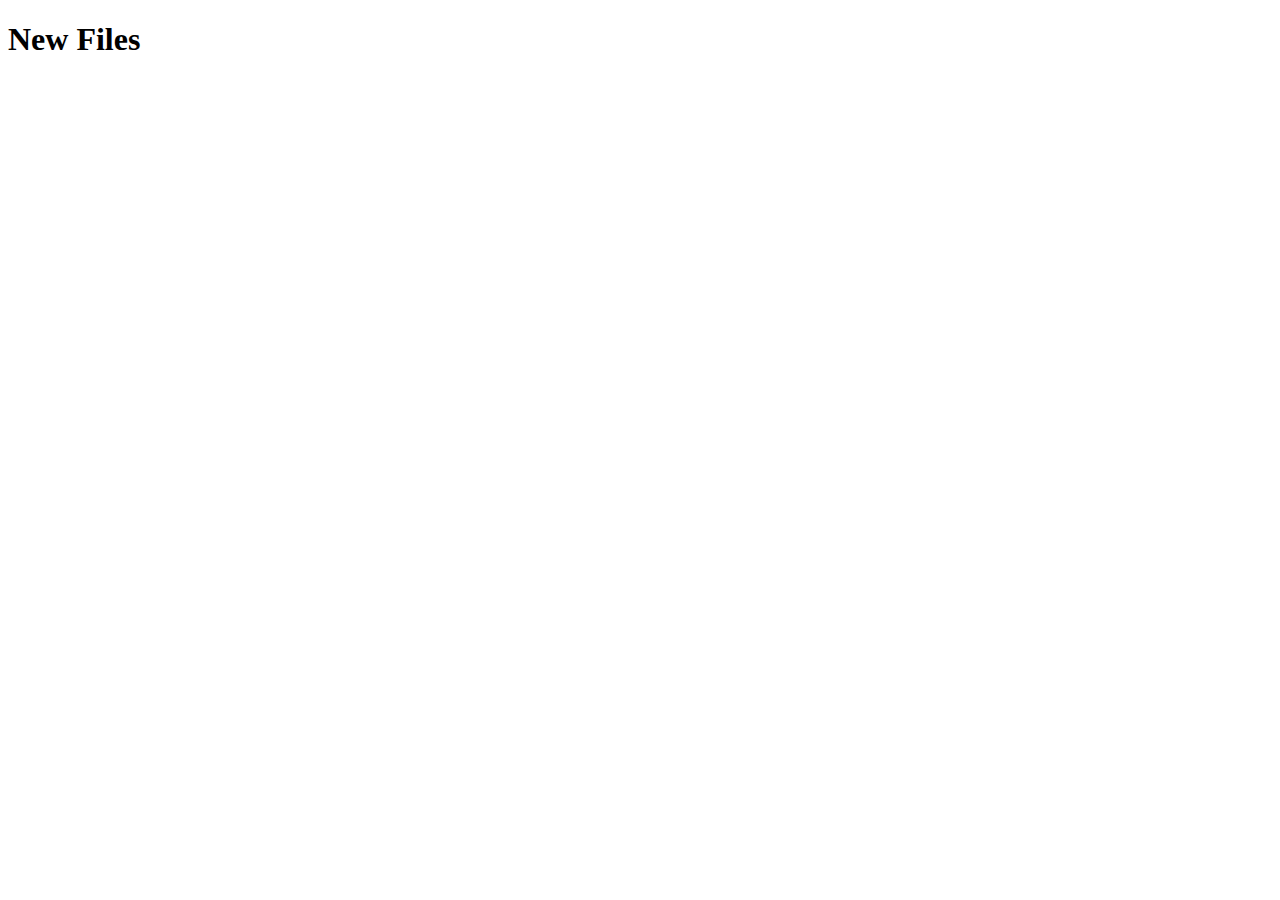
==== module3-solution/index.html @ 816d62b2 "message" ====
<!DOCTYPE html>
<html lang="en">
<head>
    <meta charset="UTF-8">
    <meta http-equiv="X-UA-Compatible" content="IE=edge">
    <meta name="viewport" content="width=device-width, initial-scale=1.0">
    <title>New file</title>
</head>
<body>
    <h1>New Files</h1>
</body>
</html>
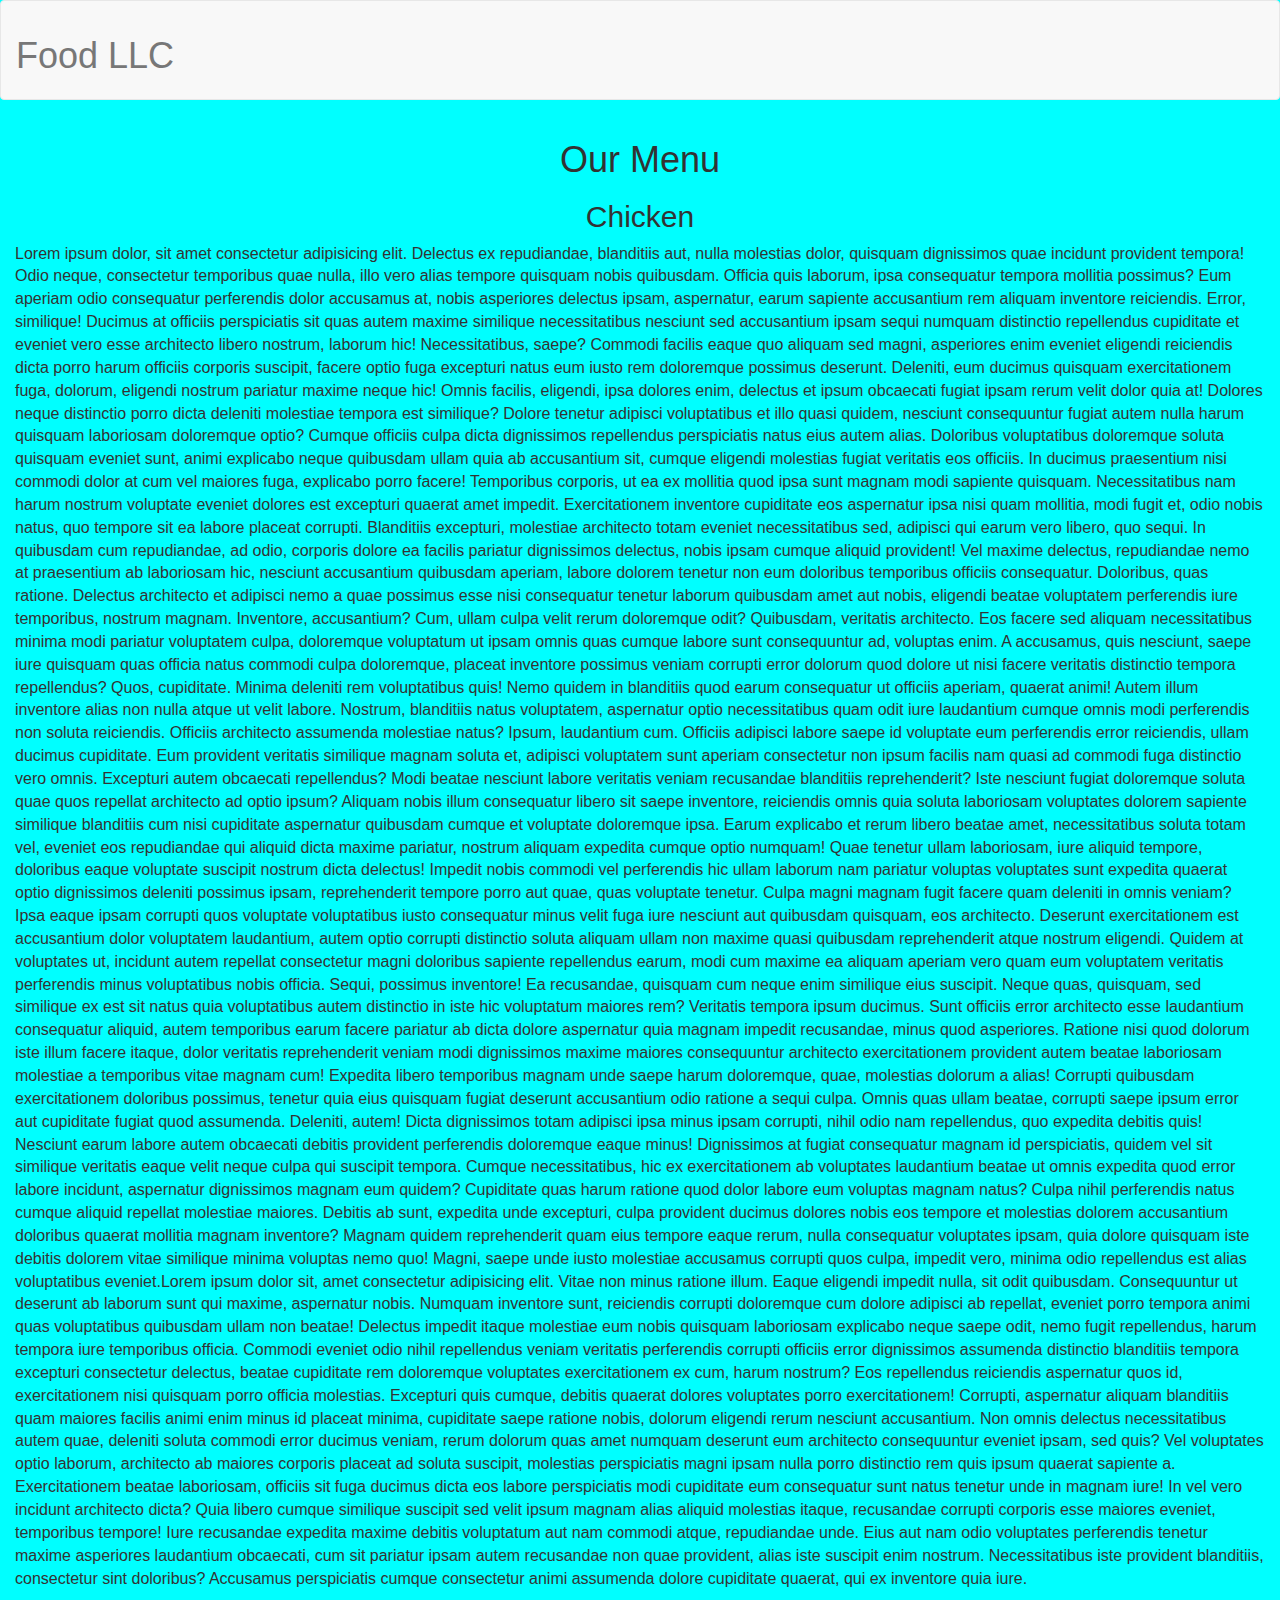
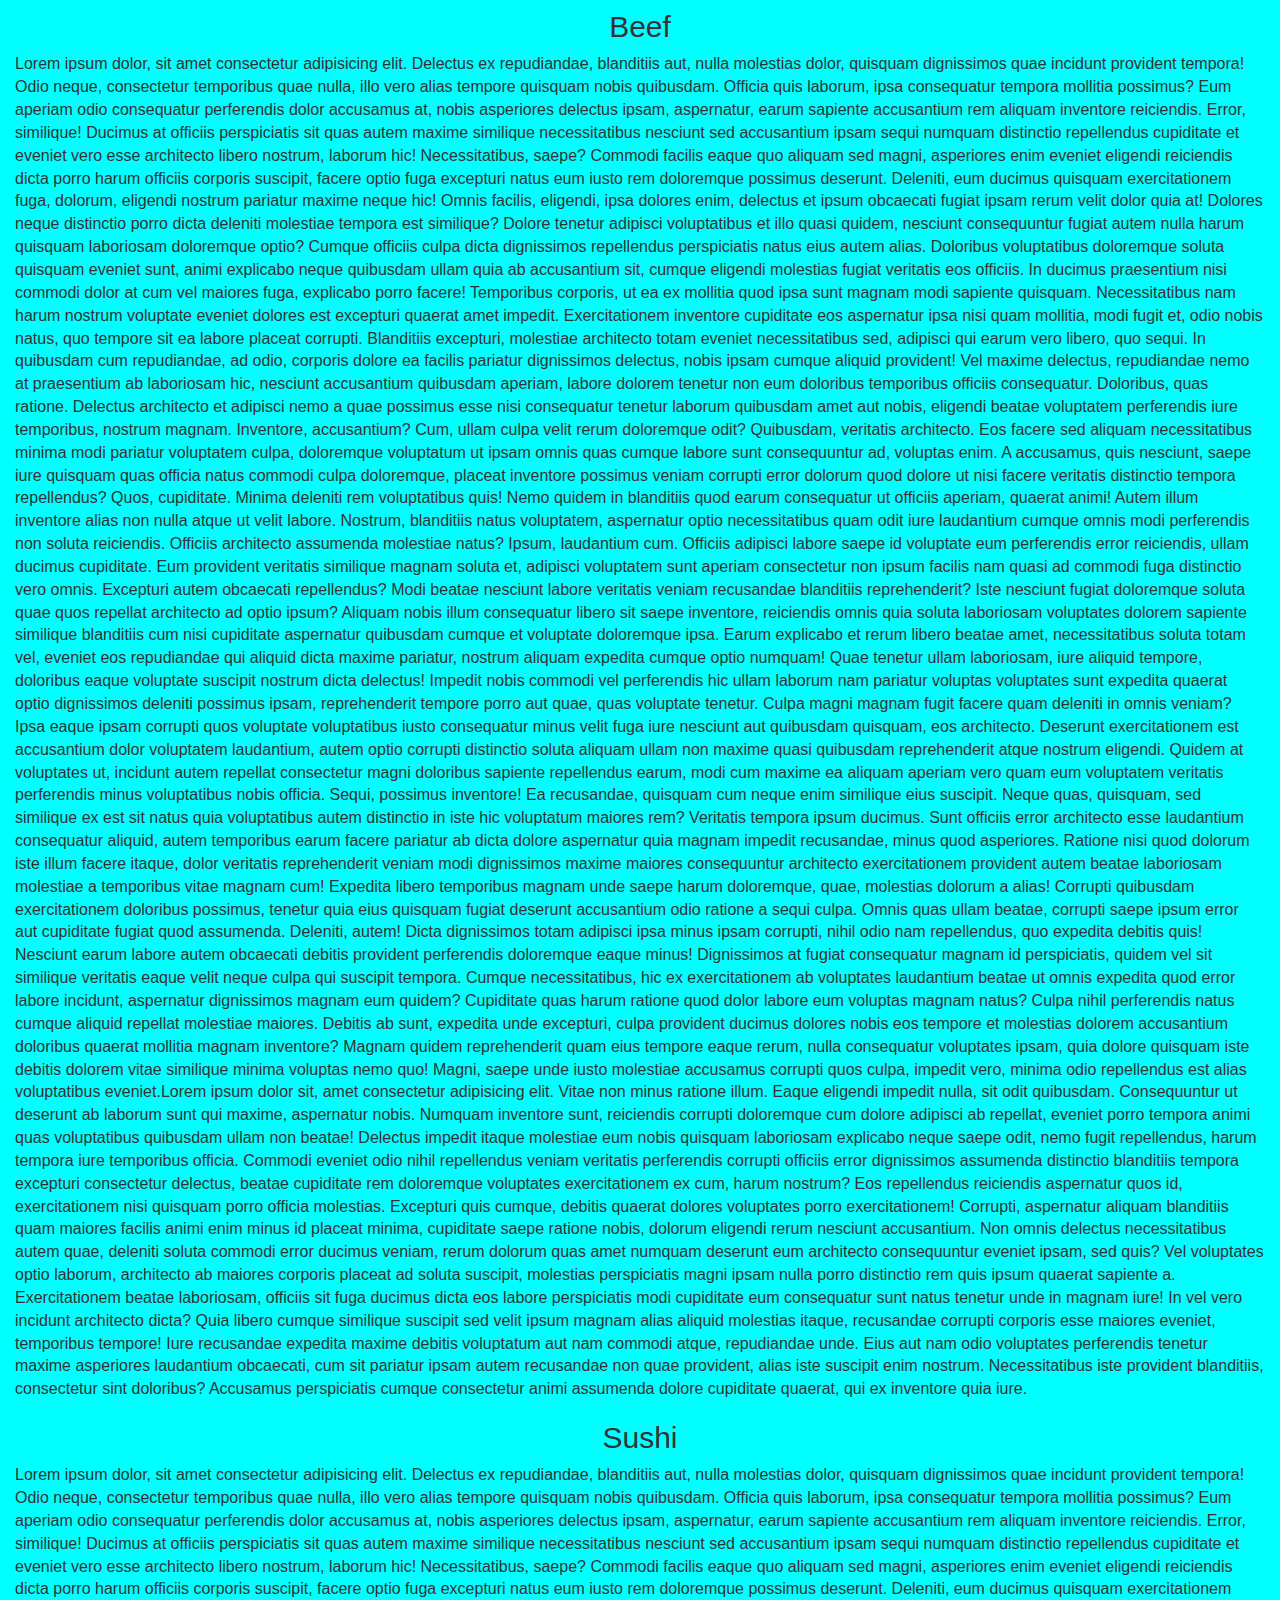
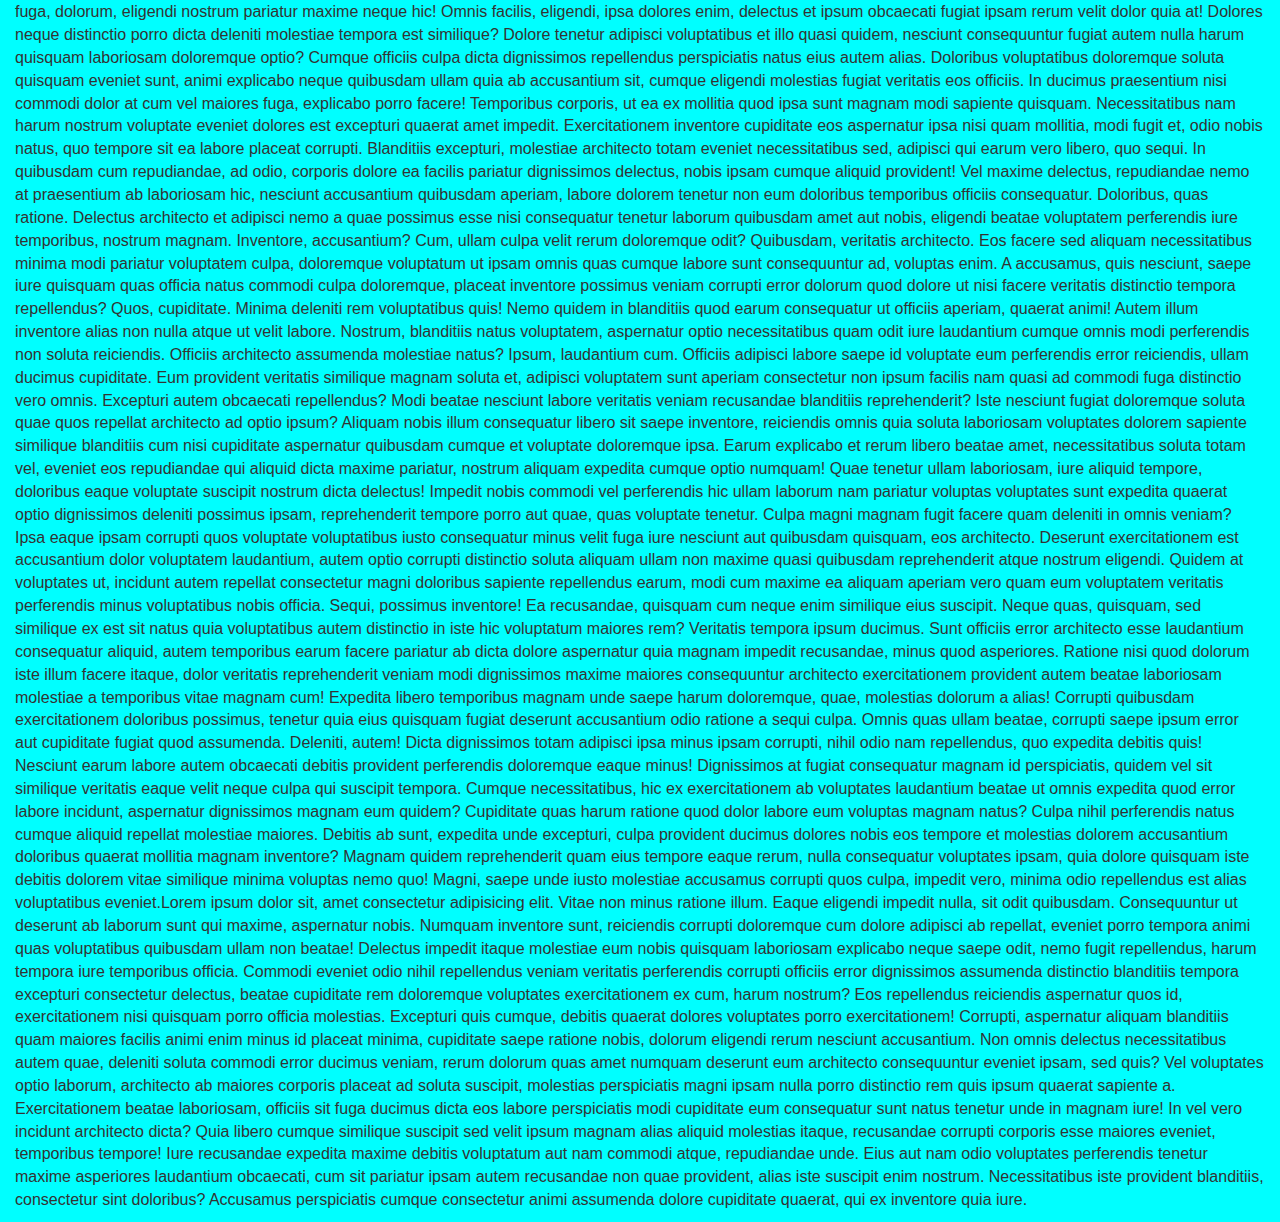
==== commit eb431288: "new code" ====
--- a/module3-solution/index.html
+++ b/module3-solution/index.html
@@ -1,12 +1,393 @@
 <!DOCTYPE html>
 <html lang="en">
+
 <head>
     <meta charset="UTF-8">
     <meta http-equiv="X-UA-Compatible" content="IE=edge">
     <meta name="viewport" content="width=device-width, initial-scale=1.0">
-    <title>New file</title>
+    <title>Assignment for Moudule 3</title>
+    <link rel="stylesheet" href="css/bootstrap.min.css">
+    <link rel="stylesheet" href="css/style.css">
+
 </head>
+
 <body>
-    <h1>New Files</h1>
+
+    <header>
+        <nav id="header-nav" class="navbar navbar-default">
+            <div class="container-fluid">
+                <a class="navbar-brand" href="index.html"> <h1>  Food LLC   </h1> 
+
+                </a>
+
+
+                <button type="button" class="navbar-toggle collapsed text-justify " data-toggle="collapse"
+                    data-target="#collapsable-nav" aria-expanded="false">
+                    <span class="sr-only">Toggle navigation</span>
+                    <span class="icon-bar"></span>
+                    <span class="icon-bar"></span>
+                    <span class="icon-bar"></span>
+                </button>
+            </div>
+
+        </nav>
+
+
+    </header>
+    <main>
+
+        <div class="container-fluid">
+            <h1 class="text-center">Our Menu</h1>
+            <section id="chicken">
+                <h2 class="text-center">
+                    Chicken
+                </h2>
+                <p>
+                    Lorem ipsum dolor, sit amet consectetur adipisicing elit. Delectus ex repudiandae, blanditiis aut,
+                    nulla molestias dolor, quisquam dignissimos quae incidunt provident tempora! Odio neque, consectetur
+                    temporibus quae nulla, illo vero alias tempore quisquam nobis quibusdam. Officia quis laborum, ipsa
+                    consequatur tempora mollitia possimus? Eum aperiam odio consequatur perferendis dolor accusamus at,
+                    nobis asperiores delectus ipsam, aspernatur, earum sapiente accusantium rem aliquam inventore
+                    reiciendis. Error, similique! Ducimus at officiis perspiciatis sit quas autem maxime similique
+                    necessitatibus nesciunt sed accusantium ipsam sequi numquam distinctio repellendus cupiditate et
+                    eveniet vero esse architecto libero nostrum, laborum hic! Necessitatibus, saepe? Commodi facilis
+                    eaque quo aliquam sed magni, asperiores enim eveniet eligendi reiciendis dicta porro harum officiis
+                    corporis suscipit, facere optio fuga excepturi natus eum iusto rem doloremque possimus deserunt.
+                    Deleniti, eum ducimus quisquam exercitationem fuga, dolorum, eligendi nostrum pariatur maxime neque
+                    hic! Omnis facilis, eligendi, ipsa dolores enim, delectus et ipsum obcaecati fugiat ipsam rerum
+                    velit dolor quia at! Dolores neque distinctio porro dicta deleniti molestiae tempora est similique?
+                    Dolore tenetur adipisci voluptatibus et illo quasi quidem, nesciunt consequuntur fugiat autem nulla
+                    harum quisquam laboriosam doloremque optio? Cumque officiis culpa dicta dignissimos repellendus
+                    perspiciatis natus eius autem alias. Doloribus voluptatibus doloremque soluta quisquam eveniet sunt,
+                    animi explicabo neque quibusdam ullam quia ab accusantium sit, cumque eligendi molestias fugiat
+                    veritatis eos officiis. In ducimus praesentium nisi commodi dolor at cum vel maiores fuga, explicabo
+                    porro facere! Temporibus corporis, ut ea ex mollitia quod ipsa sunt magnam modi sapiente quisquam.
+                    Necessitatibus nam harum nostrum voluptate eveniet dolores est excepturi quaerat amet impedit.
+                    Exercitationem inventore cupiditate eos aspernatur ipsa nisi quam mollitia, modi fugit et, odio
+                    nobis natus, quo tempore sit ea labore placeat corrupti. Blanditiis excepturi, molestiae architecto
+                    totam eveniet necessitatibus sed, adipisci qui earum vero libero, quo sequi. In quibusdam cum
+                    repudiandae, ad odio, corporis dolore ea facilis pariatur dignissimos delectus, nobis ipsam cumque
+                    aliquid provident! Vel maxime delectus, repudiandae nemo at praesentium ab laboriosam hic, nesciunt
+                    accusantium quibusdam aperiam, labore dolorem tenetur non eum doloribus temporibus officiis
+                    consequatur. Doloribus, quas ratione. Delectus architecto et adipisci nemo a quae possimus esse nisi
+                    consequatur tenetur laborum quibusdam amet aut nobis, eligendi beatae voluptatem perferendis iure
+                    temporibus, nostrum magnam. Inventore, accusantium? Cum, ullam culpa velit rerum doloremque odit?
+                    Quibusdam, veritatis architecto. Eos facere sed aliquam necessitatibus minima modi pariatur
+                    voluptatem culpa, doloremque voluptatum ut ipsam omnis quas cumque labore sunt consequuntur ad,
+                    voluptas enim. A accusamus, quis nesciunt, saepe iure quisquam quas officia natus commodi culpa
+                    doloremque, placeat inventore possimus veniam corrupti error dolorum quod dolore ut nisi facere
+                    veritatis distinctio tempora repellendus? Quos, cupiditate. Minima deleniti rem voluptatibus quis!
+                    Nemo quidem in blanditiis quod earum consequatur ut officiis aperiam, quaerat animi! Autem illum
+                    inventore alias non nulla atque ut velit labore. Nostrum, blanditiis natus voluptatem, aspernatur
+                    optio necessitatibus quam odit iure laudantium cumque omnis modi perferendis non soluta reiciendis.
+                    Officiis architecto assumenda molestiae natus? Ipsum, laudantium cum. Officiis adipisci labore saepe
+                    id voluptate eum perferendis error reiciendis, ullam ducimus cupiditate. Eum provident veritatis
+                    similique magnam soluta et, adipisci voluptatem sunt aperiam consectetur non ipsum facilis nam quasi
+                    ad commodi fuga distinctio vero omnis. Excepturi autem obcaecati repellendus? Modi beatae nesciunt
+                    labore veritatis veniam recusandae blanditiis reprehenderit? Iste nesciunt fugiat doloremque soluta
+                    quae quos repellat architecto ad optio ipsum? Aliquam nobis illum consequatur libero sit saepe
+                    inventore, reiciendis omnis quia soluta laboriosam voluptates dolorem sapiente similique blanditiis
+                    cum nisi cupiditate aspernatur quibusdam cumque et voluptate doloremque ipsa. Earum explicabo et
+                    rerum libero beatae amet, necessitatibus soluta totam vel, eveniet eos repudiandae qui aliquid dicta
+                    maxime pariatur, nostrum aliquam expedita cumque optio numquam! Quae tenetur ullam laboriosam, iure
+                    aliquid tempore, doloribus eaque voluptate suscipit nostrum dicta delectus! Impedit nobis commodi
+                    vel perferendis hic ullam laborum nam pariatur voluptas voluptates sunt expedita quaerat optio
+                    dignissimos deleniti possimus ipsam, reprehenderit tempore porro aut quae, quas voluptate tenetur.
+                    Culpa magni magnam fugit facere quam deleniti in omnis veniam? Ipsa eaque ipsam corrupti quos
+                    voluptate voluptatibus iusto consequatur minus velit fuga iure nesciunt aut quibusdam quisquam, eos
+                    architecto. Deserunt exercitationem est accusantium dolor voluptatem laudantium, autem optio
+                    corrupti distinctio soluta aliquam ullam non maxime quasi quibusdam reprehenderit atque nostrum
+                    eligendi. Quidem at voluptates ut, incidunt autem repellat consectetur magni doloribus sapiente
+                    repellendus earum, modi cum maxime ea aliquam aperiam vero quam eum voluptatem veritatis perferendis
+                    minus voluptatibus nobis officia. Sequi, possimus inventore! Ea recusandae, quisquam cum neque enim
+                    similique eius suscipit. Neque quas, quisquam, sed similique ex est sit natus quia voluptatibus
+                    autem distinctio in iste hic voluptatum maiores rem? Veritatis tempora ipsum ducimus. Sunt officiis
+                    error architecto esse laudantium consequatur aliquid, autem temporibus earum facere pariatur ab
+                    dicta dolore aspernatur quia magnam impedit recusandae, minus quod asperiores. Ratione nisi quod
+                    dolorum iste illum facere itaque, dolor veritatis reprehenderit veniam modi dignissimos maxime
+                    maiores consequuntur architecto exercitationem provident autem beatae laboriosam molestiae a
+                    temporibus vitae magnam cum! Expedita libero temporibus magnam unde saepe harum doloremque, quae,
+                    molestias dolorum a alias! Corrupti quibusdam exercitationem doloribus possimus, tenetur quia eius
+                    quisquam fugiat deserunt accusantium odio ratione a sequi culpa. Omnis quas ullam beatae, corrupti
+                    saepe ipsum error aut cupiditate fugiat quod assumenda. Deleniti, autem! Dicta dignissimos totam
+                    adipisci ipsa minus ipsam corrupti, nihil odio nam repellendus, quo expedita debitis quis! Nesciunt
+                    earum labore autem obcaecati debitis provident perferendis doloremque eaque minus! Dignissimos at
+                    fugiat consequatur magnam id perspiciatis, quidem vel sit similique veritatis eaque velit neque
+                    culpa qui suscipit tempora. Cumque necessitatibus, hic ex exercitationem ab voluptates laudantium
+                    beatae ut omnis expedita quod error labore incidunt, aspernatur dignissimos magnam eum quidem?
+                    Cupiditate quas harum ratione quod dolor labore eum voluptas magnam natus? Culpa nihil perferendis
+                    natus cumque aliquid repellat molestiae maiores. Debitis ab sunt, expedita unde excepturi, culpa
+                    provident ducimus dolores nobis eos tempore et molestias dolorem accusantium doloribus quaerat
+                    mollitia magnam inventore? Magnam quidem reprehenderit quam eius tempore eaque rerum, nulla
+                    consequatur voluptates ipsam, quia dolore quisquam iste debitis dolorem vitae similique minima
+                    voluptas nemo quo! Magni, saepe unde iusto molestiae accusamus corrupti quos culpa, impedit vero,
+                    minima odio repellendus est alias voluptatibus eveniet.Lorem ipsum dolor sit, amet consectetur
+                    adipisicing elit. Vitae non minus ratione illum. Eaque
+                    eligendi impedit nulla, sit odit quibusdam. Consequuntur ut deserunt ab laborum sunt qui maxime,
+                    aspernatur nobis. Numquam inventore sunt, reiciendis corrupti doloremque cum dolore adipisci ab
+                    repellat, eveniet porro tempora animi quas voluptatibus quibusdam ullam non beatae! Delectus impedit
+                    itaque molestiae eum nobis quisquam laboriosam explicabo neque saepe odit, nemo fugit repellendus,
+                    harum tempora iure temporibus officia. Commodi eveniet odio nihil repellendus veniam veritatis
+                    perferendis corrupti officiis error dignissimos assumenda distinctio blanditiis tempora excepturi
+                    consectetur delectus, beatae cupiditate rem doloremque voluptates exercitationem ex cum, harum
+                    nostrum? Eos repellendus reiciendis aspernatur quos id, exercitationem nisi quisquam porro officia
+                    molestias. Excepturi quis cumque, debitis quaerat dolores voluptates porro exercitationem! Corrupti,
+                    aspernatur aliquam blanditiis quam maiores facilis animi enim minus id placeat minima, cupiditate
+                    saepe ratione nobis, dolorum eligendi rerum nesciunt accusantium. Non omnis delectus necessitatibus
+                    autem quae, deleniti soluta commodi error ducimus veniam, rerum dolorum quas amet numquam deserunt
+                    eum architecto consequuntur eveniet ipsam, sed quis? Vel voluptates optio laborum, architecto ab
+                    maiores corporis placeat ad soluta suscipit, molestias perspiciatis magni ipsam nulla porro
+                    distinctio rem quis ipsum quaerat sapiente a. Exercitationem beatae laboriosam, officiis sit fuga
+                    ducimus dicta eos labore perspiciatis modi cupiditate eum consequatur sunt natus tenetur unde in
+                    magnam iure! In vel vero incidunt architecto dicta? Quia libero cumque similique suscipit sed velit
+                    ipsum magnam alias aliquid molestias itaque, recusandae corrupti corporis esse maiores eveniet,
+                    temporibus tempore! Iure recusandae expedita maxime debitis voluptatum aut nam commodi atque,
+                    repudiandae unde. Eius aut nam odio voluptates perferendis tenetur maxime asperiores laudantium
+                    obcaecati, cum sit pariatur ipsam autem recusandae non quae provident, alias iste suscipit enim
+                    nostrum. Necessitatibus iste provident blanditiis, consectetur sint doloribus? Accusamus
+                    perspiciatis cumque consectetur animi assumenda dolore cupiditate quaerat, qui ex inventore quia
+                    iure.
+                </p>
+
+            </section>
+            <section id="beef">
+                <h2 class="text-center">
+                    Beef
+                </h2>
+                <p>
+                    Lorem ipsum dolor, sit amet consectetur adipisicing elit. Delectus ex repudiandae, blanditiis aut,
+                    nulla molestias dolor, quisquam dignissimos quae incidunt provident tempora! Odio neque, consectetur
+                    temporibus quae nulla, illo vero alias tempore quisquam nobis quibusdam. Officia quis laborum, ipsa
+                    consequatur tempora mollitia possimus? Eum aperiam odio consequatur perferendis dolor accusamus at,
+                    nobis asperiores delectus ipsam, aspernatur, earum sapiente accusantium rem aliquam inventore
+                    reiciendis. Error, similique! Ducimus at officiis perspiciatis sit quas autem maxime similique
+                    necessitatibus nesciunt sed accusantium ipsam sequi numquam distinctio repellendus cupiditate et
+                    eveniet vero esse architecto libero nostrum, laborum hic! Necessitatibus, saepe? Commodi facilis
+                    eaque quo aliquam sed magni, asperiores enim eveniet eligendi reiciendis dicta porro harum officiis
+                    corporis suscipit, facere optio fuga excepturi natus eum iusto rem doloremque possimus deserunt.
+                    Deleniti, eum ducimus quisquam exercitationem fuga, dolorum, eligendi nostrum pariatur maxime neque
+                    hic! Omnis facilis, eligendi, ipsa dolores enim, delectus et ipsum obcaecati fugiat ipsam rerum
+                    velit dolor quia at! Dolores neque distinctio porro dicta deleniti molestiae tempora est similique?
+                    Dolore tenetur adipisci voluptatibus et illo quasi quidem, nesciunt consequuntur fugiat autem nulla
+                    harum quisquam laboriosam doloremque optio? Cumque officiis culpa dicta dignissimos repellendus
+                    perspiciatis natus eius autem alias. Doloribus voluptatibus doloremque soluta quisquam eveniet sunt,
+                    animi explicabo neque quibusdam ullam quia ab accusantium sit, cumque eligendi molestias fugiat
+                    veritatis eos officiis. In ducimus praesentium nisi commodi dolor at cum vel maiores fuga, explicabo
+                    porro facere! Temporibus corporis, ut ea ex mollitia quod ipsa sunt magnam modi sapiente quisquam.
+                    Necessitatibus nam harum nostrum voluptate eveniet dolores est excepturi quaerat amet impedit.
+                    Exercitationem inventore cupiditate eos aspernatur ipsa nisi quam mollitia, modi fugit et, odio
+                    nobis natus, quo tempore sit ea labore placeat corrupti. Blanditiis excepturi, molestiae architecto
+                    totam eveniet necessitatibus sed, adipisci qui earum vero libero, quo sequi. In quibusdam cum
+                    repudiandae, ad odio, corporis dolore ea facilis pariatur dignissimos delectus, nobis ipsam cumque
+                    aliquid provident! Vel maxime delectus, repudiandae nemo at praesentium ab laboriosam hic, nesciunt
+                    accusantium quibusdam aperiam, labore dolorem tenetur non eum doloribus temporibus officiis
+                    consequatur. Doloribus, quas ratione. Delectus architecto et adipisci nemo a quae possimus esse nisi
+                    consequatur tenetur laborum quibusdam amet aut nobis, eligendi beatae voluptatem perferendis iure
+                    temporibus, nostrum magnam. Inventore, accusantium? Cum, ullam culpa velit rerum doloremque odit?
+                    Quibusdam, veritatis architecto. Eos facere sed aliquam necessitatibus minima modi pariatur
+                    voluptatem culpa, doloremque voluptatum ut ipsam omnis quas cumque labore sunt consequuntur ad,
+                    voluptas enim. A accusamus, quis nesciunt, saepe iure quisquam quas officia natus commodi culpa
+                    doloremque, placeat inventore possimus veniam corrupti error dolorum quod dolore ut nisi facere
+                    veritatis distinctio tempora repellendus? Quos, cupiditate. Minima deleniti rem voluptatibus quis!
+                    Nemo quidem in blanditiis quod earum consequatur ut officiis aperiam, quaerat animi! Autem illum
+                    inventore alias non nulla atque ut velit labore. Nostrum, blanditiis natus voluptatem, aspernatur
+                    optio necessitatibus quam odit iure laudantium cumque omnis modi perferendis non soluta reiciendis.
+                    Officiis architecto assumenda molestiae natus? Ipsum, laudantium cum. Officiis adipisci labore saepe
+                    id voluptate eum perferendis error reiciendis, ullam ducimus cupiditate. Eum provident veritatis
+                    similique magnam soluta et, adipisci voluptatem sunt aperiam consectetur non ipsum facilis nam quasi
+                    ad commodi fuga distinctio vero omnis. Excepturi autem obcaecati repellendus? Modi beatae nesciunt
+                    labore veritatis veniam recusandae blanditiis reprehenderit? Iste nesciunt fugiat doloremque soluta
+                    quae quos repellat architecto ad optio ipsum? Aliquam nobis illum consequatur libero sit saepe
+                    inventore, reiciendis omnis quia soluta laboriosam voluptates dolorem sapiente similique blanditiis
+                    cum nisi cupiditate aspernatur quibusdam cumque et voluptate doloremque ipsa. Earum explicabo et
+                    rerum libero beatae amet, necessitatibus soluta totam vel, eveniet eos repudiandae qui aliquid dicta
+                    maxime pariatur, nostrum aliquam expedita cumque optio numquam! Quae tenetur ullam laboriosam, iure
+                    aliquid tempore, doloribus eaque voluptate suscipit nostrum dicta delectus! Impedit nobis commodi
+                    vel perferendis hic ullam laborum nam pariatur voluptas voluptates sunt expedita quaerat optio
+                    dignissimos deleniti possimus ipsam, reprehenderit tempore porro aut quae, quas voluptate tenetur.
+                    Culpa magni magnam fugit facere quam deleniti in omnis veniam? Ipsa eaque ipsam corrupti quos
+                    voluptate voluptatibus iusto consequatur minus velit fuga iure nesciunt aut quibusdam quisquam, eos
+                    architecto. Deserunt exercitationem est accusantium dolor voluptatem laudantium, autem optio
+                    corrupti distinctio soluta aliquam ullam non maxime quasi quibusdam reprehenderit atque nostrum
+                    eligendi. Quidem at voluptates ut, incidunt autem repellat consectetur magni doloribus sapiente
+                    repellendus earum, modi cum maxime ea aliquam aperiam vero quam eum voluptatem veritatis perferendis
+                    minus voluptatibus nobis officia. Sequi, possimus inventore! Ea recusandae, quisquam cum neque enim
+                    similique eius suscipit. Neque quas, quisquam, sed similique ex est sit natus quia voluptatibus
+                    autem distinctio in iste hic voluptatum maiores rem? Veritatis tempora ipsum ducimus. Sunt officiis
+                    error architecto esse laudantium consequatur aliquid, autem temporibus earum facere pariatur ab
+                    dicta dolore aspernatur quia magnam impedit recusandae, minus quod asperiores. Ratione nisi quod
+                    dolorum iste illum facere itaque, dolor veritatis reprehenderit veniam modi dignissimos maxime
+                    maiores consequuntur architecto exercitationem provident autem beatae laboriosam molestiae a
+                    temporibus vitae magnam cum! Expedita libero temporibus magnam unde saepe harum doloremque, quae,
+                    molestias dolorum a alias! Corrupti quibusdam exercitationem doloribus possimus, tenetur quia eius
+                    quisquam fugiat deserunt accusantium odio ratione a sequi culpa. Omnis quas ullam beatae, corrupti
+                    saepe ipsum error aut cupiditate fugiat quod assumenda. Deleniti, autem! Dicta dignissimos totam
+                    adipisci ipsa minus ipsam corrupti, nihil odio nam repellendus, quo expedita debitis quis! Nesciunt
+                    earum labore autem obcaecati debitis provident perferendis doloremque eaque minus! Dignissimos at
+                    fugiat consequatur magnam id perspiciatis, quidem vel sit similique veritatis eaque velit neque
+                    culpa qui suscipit tempora. Cumque necessitatibus, hic ex exercitationem ab voluptates laudantium
+                    beatae ut omnis expedita quod error labore incidunt, aspernatur dignissimos magnam eum quidem?
+                    Cupiditate quas harum ratione quod dolor labore eum voluptas magnam natus? Culpa nihil perferendis
+                    natus cumque aliquid repellat molestiae maiores. Debitis ab sunt, expedita unde excepturi, culpa
+                    provident ducimus dolores nobis eos tempore et molestias dolorem accusantium doloribus quaerat
+                    mollitia magnam inventore? Magnam quidem reprehenderit quam eius tempore eaque rerum, nulla
+                    consequatur voluptates ipsam, quia dolore quisquam iste debitis dolorem vitae similique minima
+                    voluptas nemo quo! Magni, saepe unde iusto molestiae accusamus corrupti quos culpa, impedit vero,
+                    minima odio repellendus est alias voluptatibus eveniet.Lorem ipsum dolor sit, amet consectetur
+                    adipisicing elit. Vitae non minus ratione illum. Eaque
+                    eligendi impedit nulla, sit odit quibusdam. Consequuntur ut deserunt ab laborum sunt qui maxime,
+                    aspernatur nobis. Numquam inventore sunt, reiciendis corrupti doloremque cum dolore adipisci ab
+                    repellat, eveniet porro tempora animi quas voluptatibus quibusdam ullam non beatae! Delectus impedit
+                    itaque molestiae eum nobis quisquam laboriosam explicabo neque saepe odit, nemo fugit repellendus,
+                    harum tempora iure temporibus officia. Commodi eveniet odio nihil repellendus veniam veritatis
+                    perferendis corrupti officiis error dignissimos assumenda distinctio blanditiis tempora excepturi
+                    consectetur delectus, beatae cupiditate rem doloremque voluptates exercitationem ex cum, harum
+                    nostrum? Eos repellendus reiciendis aspernatur quos id, exercitationem nisi quisquam porro officia
+                    molestias. Excepturi quis cumque, debitis quaerat dolores voluptates porro exercitationem! Corrupti,
+                    aspernatur aliquam blanditiis quam maiores facilis animi enim minus id placeat minima, cupiditate
+                    saepe ratione nobis, dolorum eligendi rerum nesciunt accusantium. Non omnis delectus necessitatibus
+                    autem quae, deleniti soluta commodi error ducimus veniam, rerum dolorum quas amet numquam deserunt
+                    eum architecto consequuntur eveniet ipsam, sed quis? Vel voluptates optio laborum, architecto ab
+                    maiores corporis placeat ad soluta suscipit, molestias perspiciatis magni ipsam nulla porro
+                    distinctio rem quis ipsum quaerat sapiente a. Exercitationem beatae laboriosam, officiis sit fuga
+                    ducimus dicta eos labore perspiciatis modi cupiditate eum consequatur sunt natus tenetur unde in
+                    magnam iure! In vel vero incidunt architecto dicta? Quia libero cumque similique suscipit sed velit
+                    ipsum magnam alias aliquid molestias itaque, recusandae corrupti corporis esse maiores eveniet,
+                    temporibus tempore! Iure recusandae expedita maxime debitis voluptatum aut nam commodi atque,
+                    repudiandae unde. Eius aut nam odio voluptates perferendis tenetur maxime asperiores laudantium
+                    obcaecati, cum sit pariatur ipsam autem recusandae non quae provident, alias iste suscipit enim
+                    nostrum. Necessitatibus iste provident blanditiis, consectetur sint doloribus? Accusamus
+                    perspiciatis cumque consectetur animi assumenda dolore cupiditate quaerat, qui ex inventore quia
+                    iure.
+                </p>
+
+            </section>
+            <section id="sushi">
+                <h2 class="text-center">
+                    Sushi
+                </h2>
+                <p>
+                    Lorem ipsum dolor, sit amet consectetur adipisicing elit. Delectus ex repudiandae, blanditiis aut,
+                    nulla molestias dolor, quisquam dignissimos quae incidunt provident tempora! Odio neque, consectetur
+                    temporibus quae nulla, illo vero alias tempore quisquam nobis quibusdam. Officia quis laborum, ipsa
+                    consequatur tempora mollitia possimus? Eum aperiam odio consequatur perferendis dolor accusamus at,
+                    nobis asperiores delectus ipsam, aspernatur, earum sapiente accusantium rem aliquam inventore
+                    reiciendis. Error, similique! Ducimus at officiis perspiciatis sit quas autem maxime similique
+                    necessitatibus nesciunt sed accusantium ipsam sequi numquam distinctio repellendus cupiditate et
+                    eveniet vero esse architecto libero nostrum, laborum hic! Necessitatibus, saepe? Commodi facilis
+                    eaque quo aliquam sed magni, asperiores enim eveniet eligendi reiciendis dicta porro harum officiis
+                    corporis suscipit, facere optio fuga excepturi natus eum iusto rem doloremque possimus deserunt.
+                    Deleniti, eum ducimus quisquam exercitationem fuga, dolorum, eligendi nostrum pariatur maxime neque
+                    hic! Omnis facilis, eligendi, ipsa dolores enim, delectus et ipsum obcaecati fugiat ipsam rerum
+                    velit dolor quia at! Dolores neque distinctio porro dicta deleniti molestiae tempora est similique?
+                    Dolore tenetur adipisci voluptatibus et illo quasi quidem, nesciunt consequuntur fugiat autem nulla
+                    harum quisquam laboriosam doloremque optio? Cumque officiis culpa dicta dignissimos repellendus
+                    perspiciatis natus eius autem alias. Doloribus voluptatibus doloremque soluta quisquam eveniet sunt,
+                    animi explicabo neque quibusdam ullam quia ab accusantium sit, cumque eligendi molestias fugiat
+                    veritatis eos officiis. In ducimus praesentium nisi commodi dolor at cum vel maiores fuga, explicabo
+                    porro facere! Temporibus corporis, ut ea ex mollitia quod ipsa sunt magnam modi sapiente quisquam.
+                    Necessitatibus nam harum nostrum voluptate eveniet dolores est excepturi quaerat amet impedit.
+                    Exercitationem inventore cupiditate eos aspernatur ipsa nisi quam mollitia, modi fugit et, odio
+                    nobis natus, quo tempore sit ea labore placeat corrupti. Blanditiis excepturi, molestiae architecto
+                    totam eveniet necessitatibus sed, adipisci qui earum vero libero, quo sequi. In quibusdam cum
+                    repudiandae, ad odio, corporis dolore ea facilis pariatur dignissimos delectus, nobis ipsam cumque
+                    aliquid provident! Vel maxime delectus, repudiandae nemo at praesentium ab laboriosam hic, nesciunt
+                    accusantium quibusdam aperiam, labore dolorem tenetur non eum doloribus temporibus officiis
+                    consequatur. Doloribus, quas ratione. Delectus architecto et adipisci nemo a quae possimus esse nisi
+                    consequatur tenetur laborum quibusdam amet aut nobis, eligendi beatae voluptatem perferendis iure
+                    temporibus, nostrum magnam. Inventore, accusantium? Cum, ullam culpa velit rerum doloremque odit?
+                    Quibusdam, veritatis architecto. Eos facere sed aliquam necessitatibus minima modi pariatur
+                    voluptatem culpa, doloremque voluptatum ut ipsam omnis quas cumque labore sunt consequuntur ad,
+                    voluptas enim. A accusamus, quis nesciunt, saepe iure quisquam quas officia natus commodi culpa
+                    doloremque, placeat inventore possimus veniam corrupti error dolorum quod dolore ut nisi facere
+                    veritatis distinctio tempora repellendus? Quos, cupiditate. Minima deleniti rem voluptatibus quis!
+                    Nemo quidem in blanditiis quod earum consequatur ut officiis aperiam, quaerat animi! Autem illum
+                    inventore alias non nulla atque ut velit labore. Nostrum, blanditiis natus voluptatem, aspernatur
+                    optio necessitatibus quam odit iure laudantium cumque omnis modi perferendis non soluta reiciendis.
+                    Officiis architecto assumenda molestiae natus? Ipsum, laudantium cum. Officiis adipisci labore saepe
+                    id voluptate eum perferendis error reiciendis, ullam ducimus cupiditate. Eum provident veritatis
+                    similique magnam soluta et, adipisci voluptatem sunt aperiam consectetur non ipsum facilis nam quasi
+                    ad commodi fuga distinctio vero omnis. Excepturi autem obcaecati repellendus? Modi beatae nesciunt
+                    labore veritatis veniam recusandae blanditiis reprehenderit? Iste nesciunt fugiat doloremque soluta
+                    quae quos repellat architecto ad optio ipsum? Aliquam nobis illum consequatur libero sit saepe
+                    inventore, reiciendis omnis quia soluta laboriosam voluptates dolorem sapiente similique blanditiis
+                    cum nisi cupiditate aspernatur quibusdam cumque et voluptate doloremque ipsa. Earum explicabo et
+                    rerum libero beatae amet, necessitatibus soluta totam vel, eveniet eos repudiandae qui aliquid dicta
+                    maxime pariatur, nostrum aliquam expedita cumque optio numquam! Quae tenetur ullam laboriosam, iure
+                    aliquid tempore, doloribus eaque voluptate suscipit nostrum dicta delectus! Impedit nobis commodi
+                    vel perferendis hic ullam laborum nam pariatur voluptas voluptates sunt expedita quaerat optio
+                    dignissimos deleniti possimus ipsam, reprehenderit tempore porro aut quae, quas voluptate tenetur.
+                    Culpa magni magnam fugit facere quam deleniti in omnis veniam? Ipsa eaque ipsam corrupti quos
+                    voluptate voluptatibus iusto consequatur minus velit fuga iure nesciunt aut quibusdam quisquam, eos
+                    architecto. Deserunt exercitationem est accusantium dolor voluptatem laudantium, autem optio
+                    corrupti distinctio soluta aliquam ullam non maxime quasi quibusdam reprehenderit atque nostrum
+                    eligendi. Quidem at voluptates ut, incidunt autem repellat consectetur magni doloribus sapiente
+                    repellendus earum, modi cum maxime ea aliquam aperiam vero quam eum voluptatem veritatis perferendis
+                    minus voluptatibus nobis officia. Sequi, possimus inventore! Ea recusandae, quisquam cum neque enim
+                    similique eius suscipit. Neque quas, quisquam, sed similique ex est sit natus quia voluptatibus
+                    autem distinctio in iste hic voluptatum maiores rem? Veritatis tempora ipsum ducimus. Sunt officiis
+                    error architecto esse laudantium consequatur aliquid, autem temporibus earum facere pariatur ab
+                    dicta dolore aspernatur quia magnam impedit recusandae, minus quod asperiores. Ratione nisi quod
+                    dolorum iste illum facere itaque, dolor veritatis reprehenderit veniam modi dignissimos maxime
+                    maiores consequuntur architecto exercitationem provident autem beatae laboriosam molestiae a
+                    temporibus vitae magnam cum! Expedita libero temporibus magnam unde saepe harum doloremque, quae,
+                    molestias dolorum a alias! Corrupti quibusdam exercitationem doloribus possimus, tenetur quia eius
+                    quisquam fugiat deserunt accusantium odio ratione a sequi culpa. Omnis quas ullam beatae, corrupti
+                    saepe ipsum error aut cupiditate fugiat quod assumenda. Deleniti, autem! Dicta dignissimos totam
+                    adipisci ipsa minus ipsam corrupti, nihil odio nam repellendus, quo expedita debitis quis! Nesciunt
+                    earum labore autem obcaecati debitis provident perferendis doloremque eaque minus! Dignissimos at
+                    fugiat consequatur magnam id perspiciatis, quidem vel sit similique veritatis eaque velit neque
+                    culpa qui suscipit tempora. Cumque necessitatibus, hic ex exercitationem ab voluptates laudantium
+                    beatae ut omnis expedita quod error labore incidunt, aspernatur dignissimos magnam eum quidem?
+                    Cupiditate quas harum ratione quod dolor labore eum voluptas magnam natus? Culpa nihil perferendis
+                    natus cumque aliquid repellat molestiae maiores. Debitis ab sunt, expedita unde excepturi, culpa
+                    provident ducimus dolores nobis eos tempore et molestias dolorem accusantium doloribus quaerat
+                    mollitia magnam inventore? Magnam quidem reprehenderit quam eius tempore eaque rerum, nulla
+                    consequatur voluptates ipsam, quia dolore quisquam iste debitis dolorem vitae similique minima
+                    voluptas nemo quo! Magni, saepe unde iusto molestiae accusamus corrupti quos culpa, impedit vero,
+                    minima odio repellendus est alias voluptatibus eveniet.Lorem ipsum dolor sit, amet consectetur
+                    adipisicing elit. Vitae non minus ratione illum. Eaque
+                    eligendi impedit nulla, sit odit quibusdam. Consequuntur ut deserunt ab laborum sunt qui maxime,
+                    aspernatur nobis. Numquam inventore sunt, reiciendis corrupti doloremque cum dolore adipisci ab
+                    repellat, eveniet porro tempora animi quas voluptatibus quibusdam ullam non beatae! Delectus impedit
+                    itaque molestiae eum nobis quisquam laboriosam explicabo neque saepe odit, nemo fugit repellendus,
+                    harum tempora iure temporibus officia. Commodi eveniet odio nihil repellendus veniam veritatis
+                    perferendis corrupti officiis error dignissimos assumenda distinctio blanditiis tempora excepturi
+                    consectetur delectus, beatae cupiditate rem doloremque voluptates exercitationem ex cum, harum
+                    nostrum? Eos repellendus reiciendis aspernatur quos id, exercitationem nisi quisquam porro officia
+                    molestias. Excepturi quis cumque, debitis quaerat dolores voluptates porro exercitationem! Corrupti,
+                    aspernatur aliquam blanditiis quam maiores facilis animi enim minus id placeat minima, cupiditate
+                    saepe ratione nobis, dolorum eligendi rerum nesciunt accusantium. Non omnis delectus necessitatibus
+                    autem quae, deleniti soluta commodi error ducimus veniam, rerum dolorum quas amet numquam deserunt
+                    eum architecto consequuntur eveniet ipsam, sed quis? Vel voluptates optio laborum, architecto ab
+                    maiores corporis placeat ad soluta suscipit, molestias perspiciatis magni ipsam nulla porro
+                    distinctio rem quis ipsum quaerat sapiente a. Exercitationem beatae laboriosam, officiis sit fuga
+                    ducimus dicta eos labore perspiciatis modi cupiditate eum consequatur sunt natus tenetur unde in
+                    magnam iure! In vel vero incidunt architecto dicta? Quia libero cumque similique suscipit sed velit
+                    ipsum magnam alias aliquid molestias itaque, recusandae corrupti corporis esse maiores eveniet,
+                    temporibus tempore! Iure recusandae expedita maxime debitis voluptatum aut nam commodi atque,
+                    repudiandae unde. Eius aut nam odio voluptates perferendis tenetur maxime asperiores laudantium
+                    obcaecati, cum sit pariatur ipsam autem recusandae non quae provident, alias iste suscipit enim
+                    nostrum. Necessitatibus iste provident blanditiis, consectetur sint doloribus? Accusamus
+                    perspiciatis cumque consectetur animi assumenda dolore cupiditate quaerat, qui ex inventore quia
+                    iure.
+                </p>
+
+            </section>
+
+        </div>
+
+
+
+    </main>
+
+
+
+
+    <!-- jQuery (Bootstrap JS plugins depend on it) -->
+    <script src="js/jquery-1.11.3.min.js"></script>
+    <script src="js/bootstrap.min.js"></script>
+    <script src="js/script.js"></script>
 </body>
+
 </html>--- a/module3-solution/css/style.css
+++ b/module3-solution/css/style.css
@@ -0,0 +1,15 @@
+body{
+    background-color: aqua;
+    font-size: 16px;
+}
+
+.navbar-brand{
+    /* height: 100px;
+    font-size: 2em; */
+}
+
+
+#header-nav{
+height: 100px;
+
+}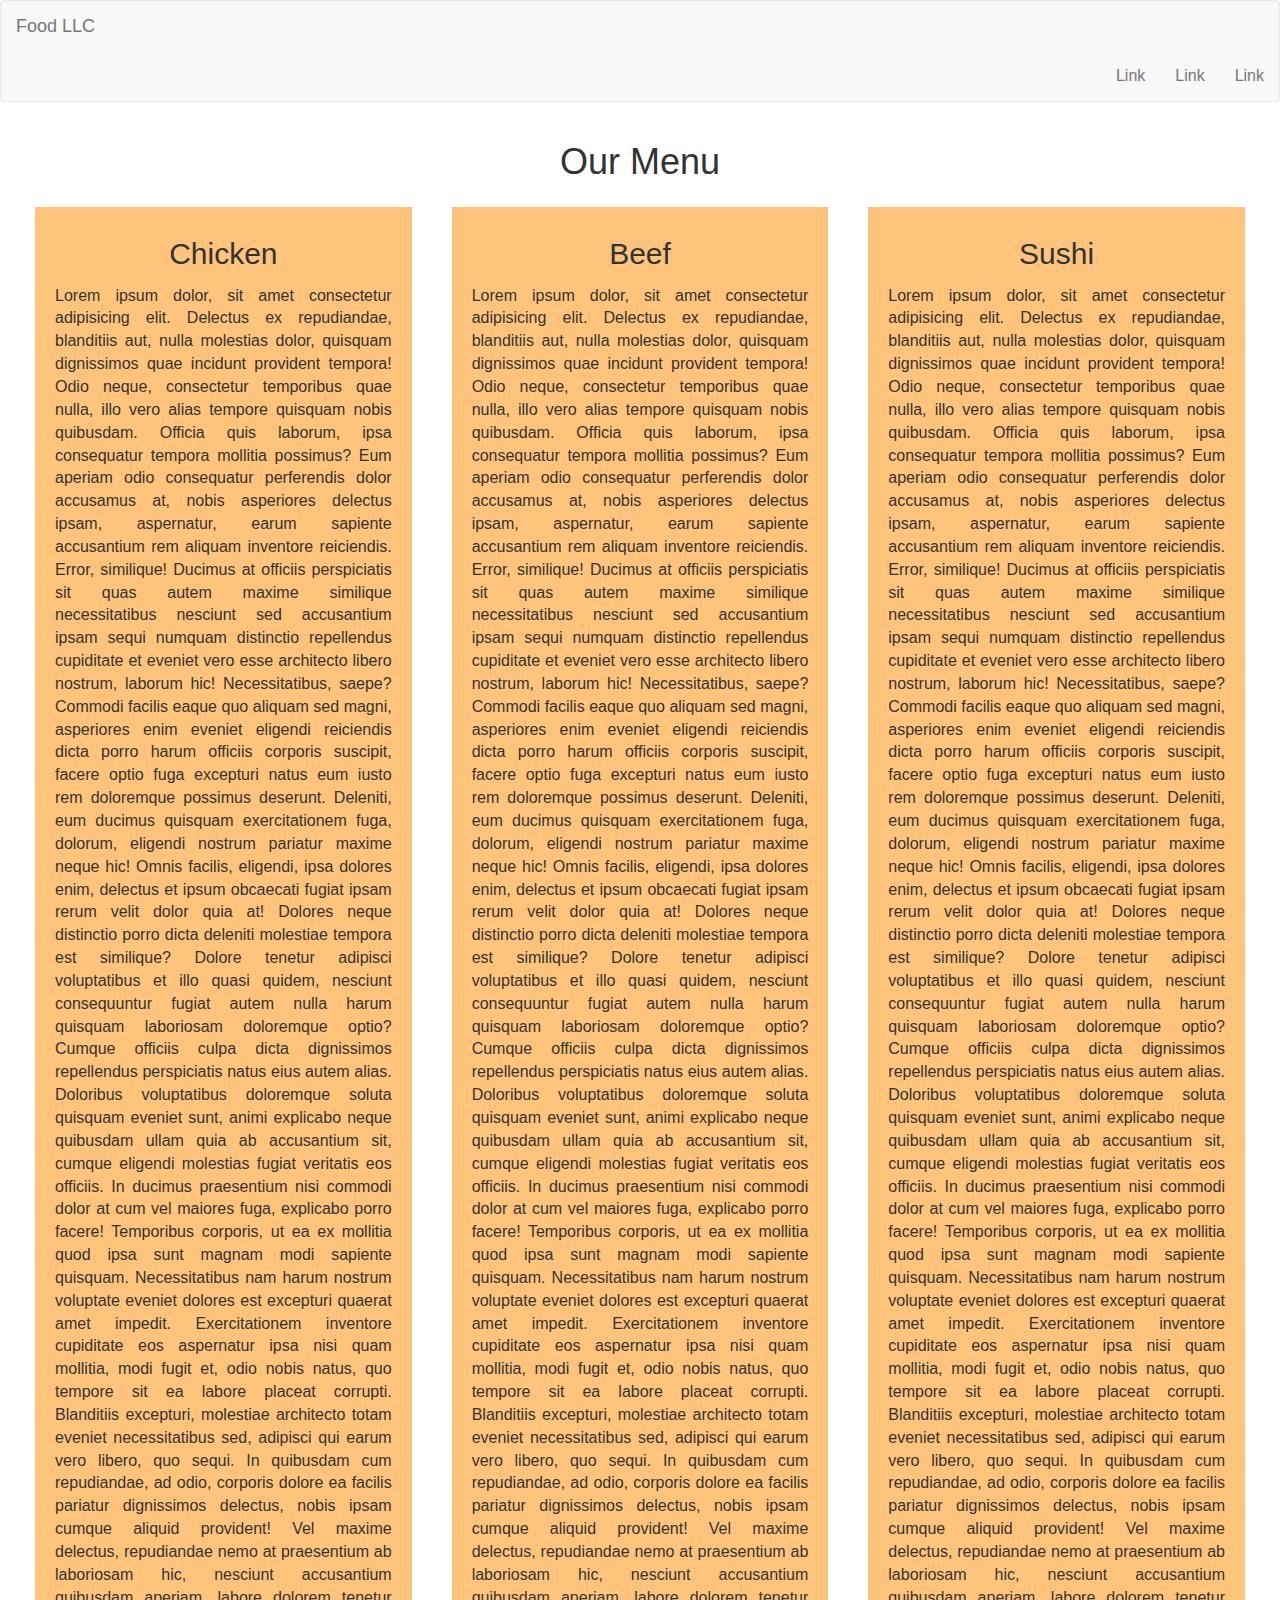
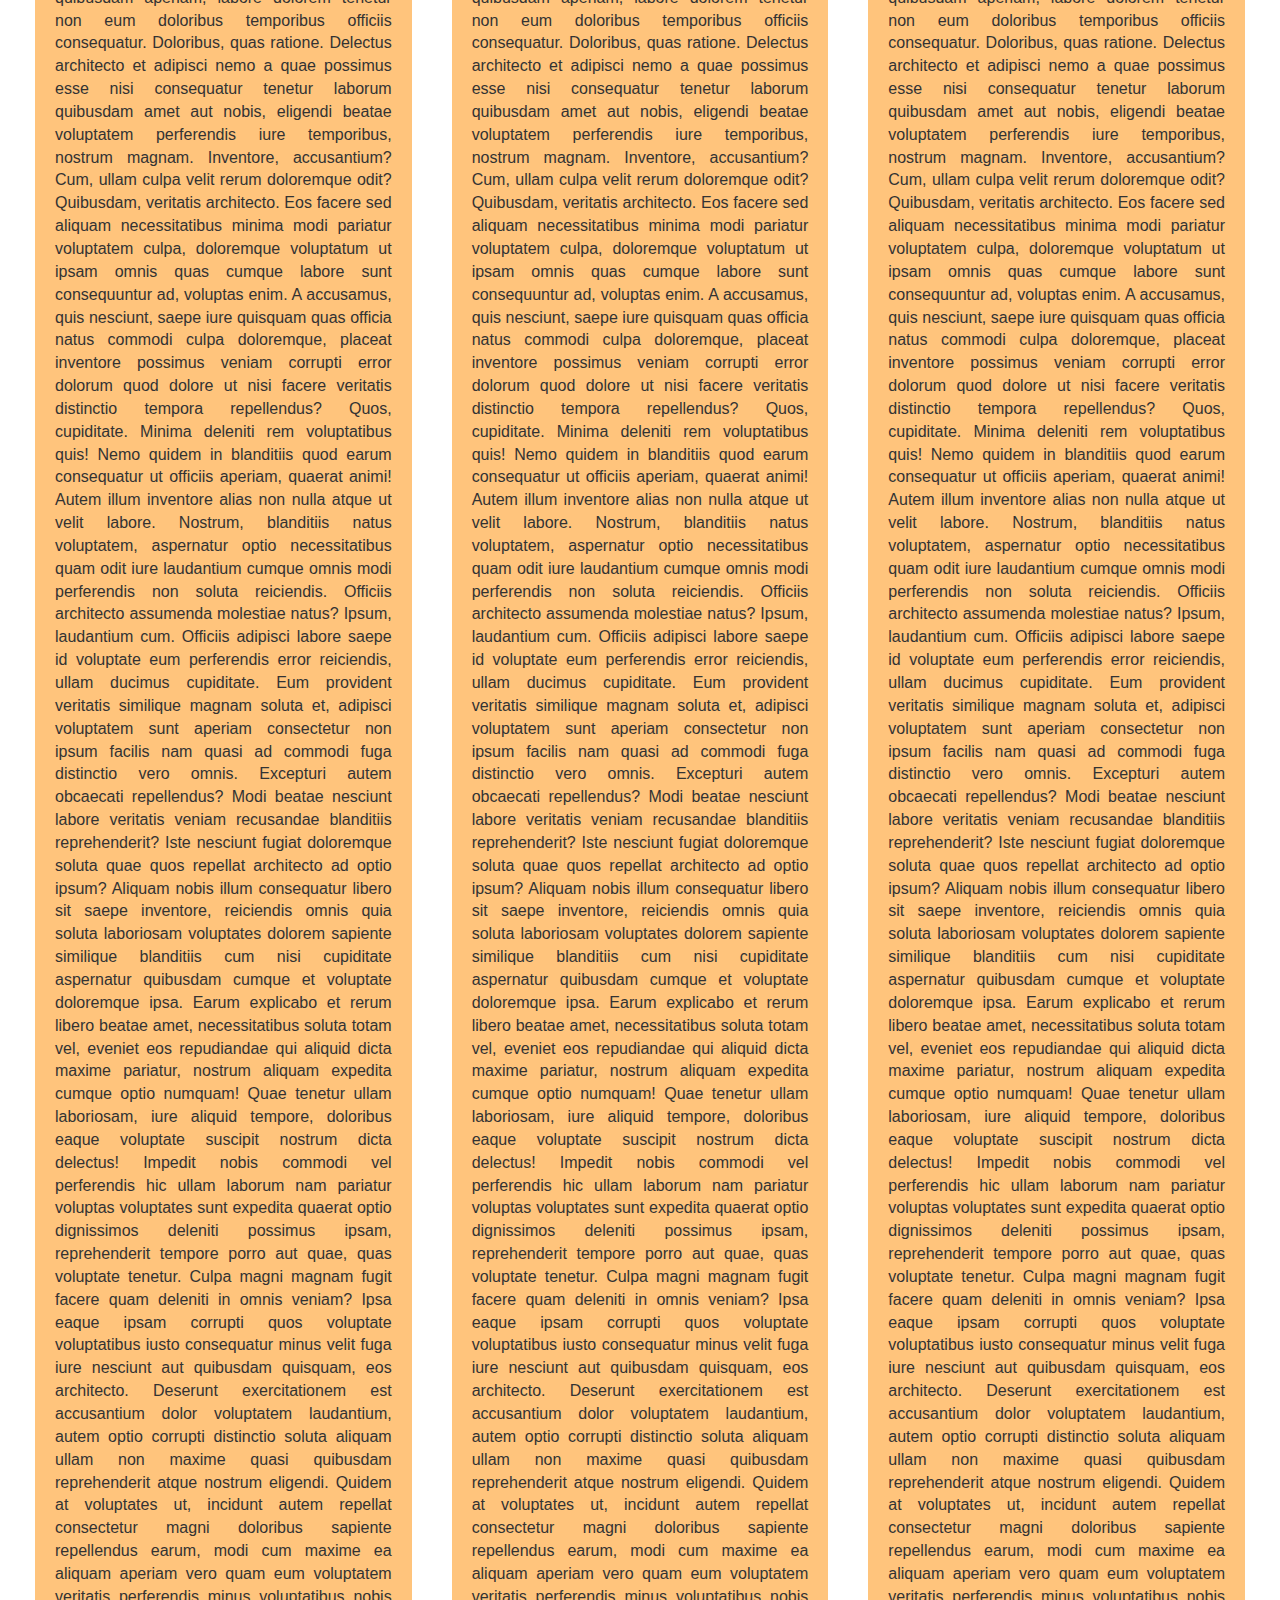
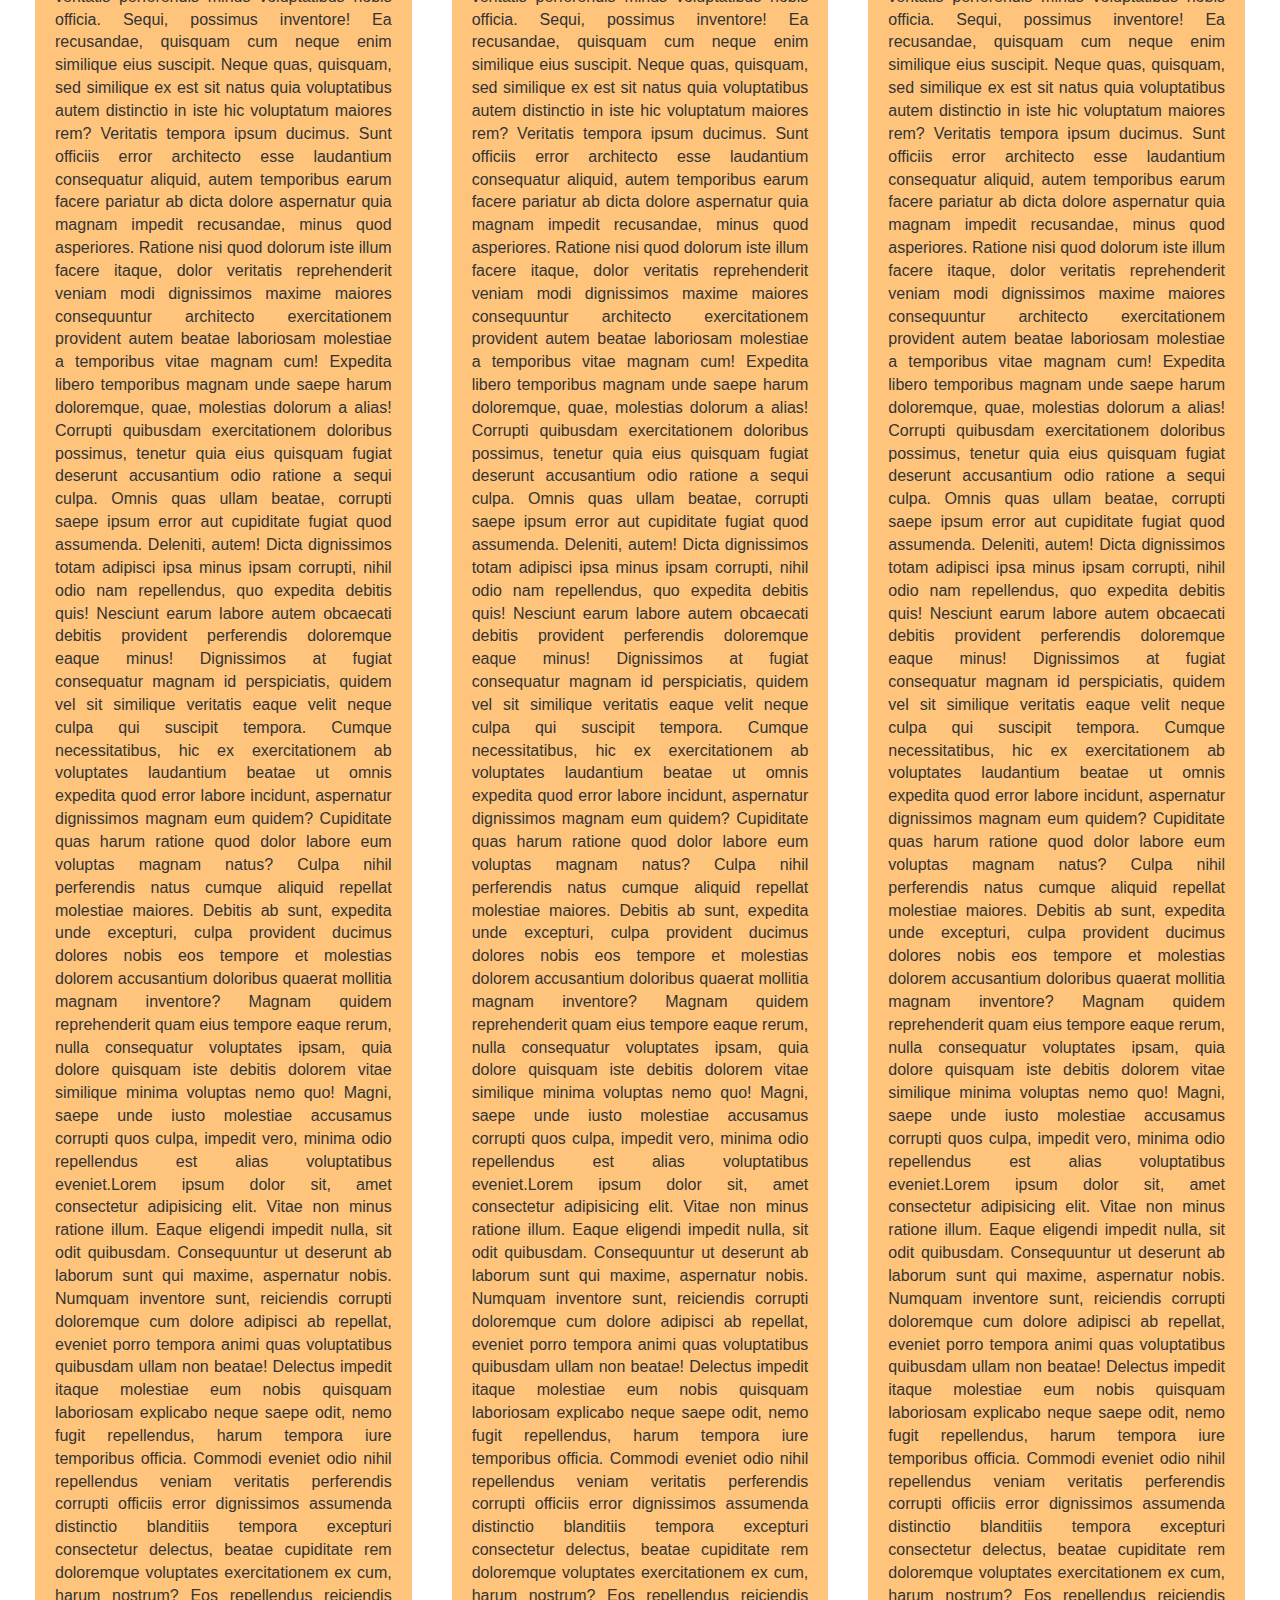
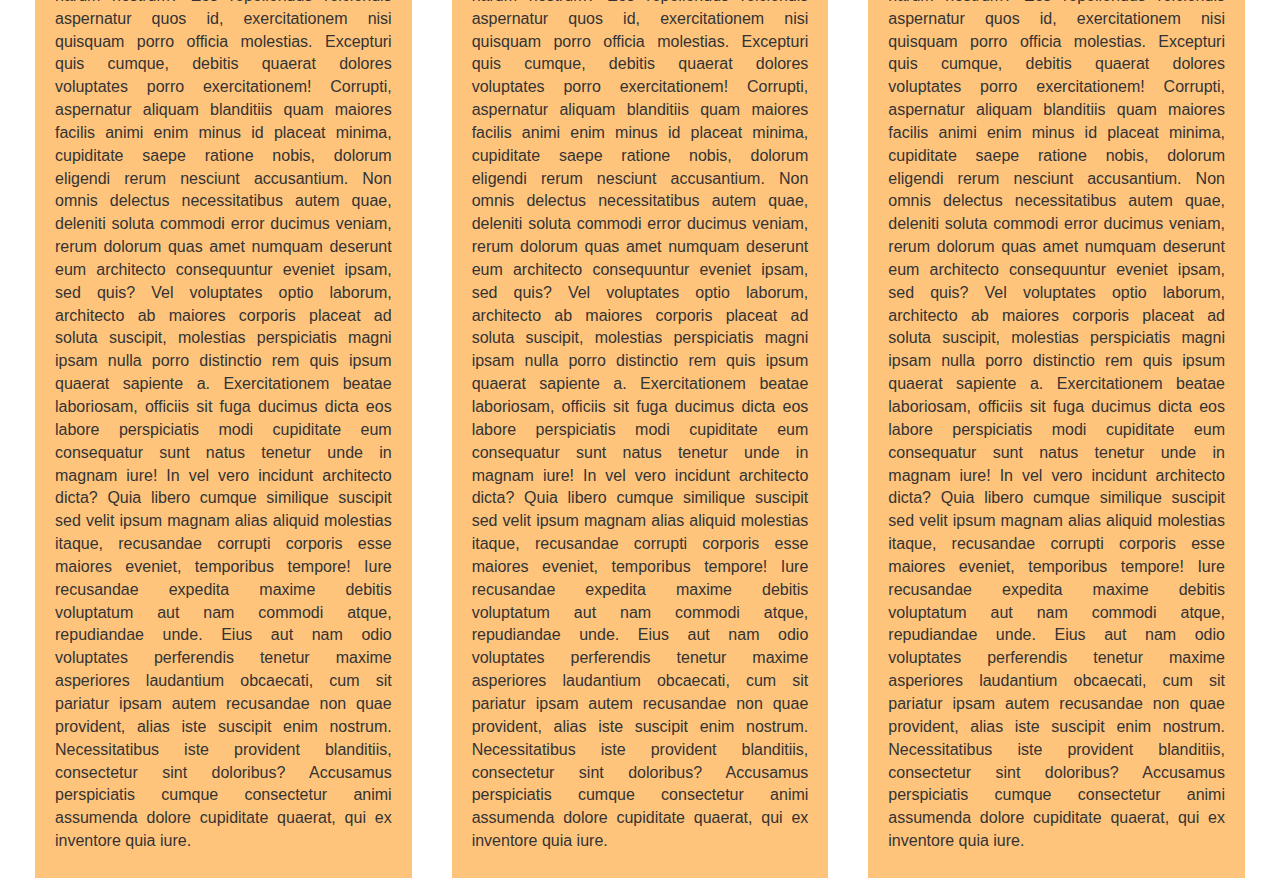
==== commit 62a3f9ce: "modified jquery file" ====
--- a/module3-solution/index.html
+++ b/module3-solution/index.html
@@ -1,393 +1,551 @@
 <!DOCTYPE html>
 <html lang="en">
+  <head>
+    <meta charset="UTF-8" />
+    <meta http-equiv="X-UA-Compatible" content="IE=edge" />
+    <meta name="viewport" content="width=device-width, initial-scale=1.0" />
+    <title>Assignment for Moudule 3</title>
+    <link rel="stylesheet" href="css/bootstrap.min.css" />
+    <link rel="stylesheet" href="css/style.css" />
+  </head>
 
-<head>
-    <meta charset="UTF-8">
-    <meta http-equiv="X-UA-Compatible" content="IE=edge">
-    <meta name="viewport" content="width=device-width, initial-scale=1.0">
-    <title>Assignment for Moudule 3</title>
-    <link rel="stylesheet" href="css/bootstrap.min.css">
-    <link rel="stylesheet" href="css/style.css">
+  <body>
+    <header>
+      <nav id="header-nav" class="navbar navbar-default">
+        <div class="container-fluid">
+          <a class="navbar-brand" href="index.html"> Food LLC </a>
 
-</head>
+          <button
+            type="button"
+            class="navbar-toggle collapsed text-justify"
+            data-toggle="collapse"
+            data-target="#collapsable-nav"
+            aria-expanded="false"
+          >
+            <span class="sr-only">Toggle navigation</span>
+            <span class="icon-bar"></span>
+            <span class="icon-bar"></span>
+            <span class="icon-bar"></span>
+          </button>
+        </div>
+        <div id="collapsable-navbar" class="collapse navbar-collapse navbar-right">
+            <ul id="navbar-list" class="nav navbar-nav">
+                <li><a href="#">Link</a></li>
+                <li><a href="#">Link</a></li>
+                <li><a href="#">Link</a></li>
+            </ul>
+      </nav>
+    </header>
 
-<body>
+    <main>
+      <div class="container-fluid">
+        <h1 class="text-center">Our Menu</h1>
 
-    <header>
-        <nav id="header-nav" class="navbar navbar-default">
-            <div class="container-fluid">
-                <a class="navbar-brand" href="index.html"> <h1>  Food LLC   </h1> 
-
-                </a>
-
-
-                <button type="button" class="navbar-toggle collapsed text-justify " data-toggle="collapse"
-                    data-target="#collapsable-nav" aria-expanded="false">
-                    <span class="sr-only">Toggle navigation</span>
-                    <span class="icon-bar"></span>
-                    <span class="icon-bar"></span>
-                    <span class="icon-bar"></span>
-                </button>
-            </div>
-
-        </nav>
-
-
-    </header>
-    <main>
-
-        <div class="container-fluid">
-            <h1 class="text-center">Our Menu</h1>
-            <section id="chicken">
-                <h2 class="text-center">
-                    Chicken
-                </h2>
-                <p>
-                    Lorem ipsum dolor, sit amet consectetur adipisicing elit. Delectus ex repudiandae, blanditiis aut,
-                    nulla molestias dolor, quisquam dignissimos quae incidunt provident tempora! Odio neque, consectetur
-                    temporibus quae nulla, illo vero alias tempore quisquam nobis quibusdam. Officia quis laborum, ipsa
-                    consequatur tempora mollitia possimus? Eum aperiam odio consequatur perferendis dolor accusamus at,
-                    nobis asperiores delectus ipsam, aspernatur, earum sapiente accusantium rem aliquam inventore
-                    reiciendis. Error, similique! Ducimus at officiis perspiciatis sit quas autem maxime similique
-                    necessitatibus nesciunt sed accusantium ipsam sequi numquam distinctio repellendus cupiditate et
-                    eveniet vero esse architecto libero nostrum, laborum hic! Necessitatibus, saepe? Commodi facilis
-                    eaque quo aliquam sed magni, asperiores enim eveniet eligendi reiciendis dicta porro harum officiis
-                    corporis suscipit, facere optio fuga excepturi natus eum iusto rem doloremque possimus deserunt.
-                    Deleniti, eum ducimus quisquam exercitationem fuga, dolorum, eligendi nostrum pariatur maxime neque
-                    hic! Omnis facilis, eligendi, ipsa dolores enim, delectus et ipsum obcaecati fugiat ipsam rerum
-                    velit dolor quia at! Dolores neque distinctio porro dicta deleniti molestiae tempora est similique?
-                    Dolore tenetur adipisci voluptatibus et illo quasi quidem, nesciunt consequuntur fugiat autem nulla
-                    harum quisquam laboriosam doloremque optio? Cumque officiis culpa dicta dignissimos repellendus
-                    perspiciatis natus eius autem alias. Doloribus voluptatibus doloremque soluta quisquam eveniet sunt,
-                    animi explicabo neque quibusdam ullam quia ab accusantium sit, cumque eligendi molestias fugiat
-                    veritatis eos officiis. In ducimus praesentium nisi commodi dolor at cum vel maiores fuga, explicabo
-                    porro facere! Temporibus corporis, ut ea ex mollitia quod ipsa sunt magnam modi sapiente quisquam.
-                    Necessitatibus nam harum nostrum voluptate eveniet dolores est excepturi quaerat amet impedit.
-                    Exercitationem inventore cupiditate eos aspernatur ipsa nisi quam mollitia, modi fugit et, odio
-                    nobis natus, quo tempore sit ea labore placeat corrupti. Blanditiis excepturi, molestiae architecto
-                    totam eveniet necessitatibus sed, adipisci qui earum vero libero, quo sequi. In quibusdam cum
-                    repudiandae, ad odio, corporis dolore ea facilis pariatur dignissimos delectus, nobis ipsam cumque
-                    aliquid provident! Vel maxime delectus, repudiandae nemo at praesentium ab laboriosam hic, nesciunt
-                    accusantium quibusdam aperiam, labore dolorem tenetur non eum doloribus temporibus officiis
-                    consequatur. Doloribus, quas ratione. Delectus architecto et adipisci nemo a quae possimus esse nisi
-                    consequatur tenetur laborum quibusdam amet aut nobis, eligendi beatae voluptatem perferendis iure
-                    temporibus, nostrum magnam. Inventore, accusantium? Cum, ullam culpa velit rerum doloremque odit?
-                    Quibusdam, veritatis architecto. Eos facere sed aliquam necessitatibus minima modi pariatur
-                    voluptatem culpa, doloremque voluptatum ut ipsam omnis quas cumque labore sunt consequuntur ad,
-                    voluptas enim. A accusamus, quis nesciunt, saepe iure quisquam quas officia natus commodi culpa
-                    doloremque, placeat inventore possimus veniam corrupti error dolorum quod dolore ut nisi facere
-                    veritatis distinctio tempora repellendus? Quos, cupiditate. Minima deleniti rem voluptatibus quis!
-                    Nemo quidem in blanditiis quod earum consequatur ut officiis aperiam, quaerat animi! Autem illum
-                    inventore alias non nulla atque ut velit labore. Nostrum, blanditiis natus voluptatem, aspernatur
-                    optio necessitatibus quam odit iure laudantium cumque omnis modi perferendis non soluta reiciendis.
-                    Officiis architecto assumenda molestiae natus? Ipsum, laudantium cum. Officiis adipisci labore saepe
-                    id voluptate eum perferendis error reiciendis, ullam ducimus cupiditate. Eum provident veritatis
-                    similique magnam soluta et, adipisci voluptatem sunt aperiam consectetur non ipsum facilis nam quasi
-                    ad commodi fuga distinctio vero omnis. Excepturi autem obcaecati repellendus? Modi beatae nesciunt
-                    labore veritatis veniam recusandae blanditiis reprehenderit? Iste nesciunt fugiat doloremque soluta
-                    quae quos repellat architecto ad optio ipsum? Aliquam nobis illum consequatur libero sit saepe
-                    inventore, reiciendis omnis quia soluta laboriosam voluptates dolorem sapiente similique blanditiis
-                    cum nisi cupiditate aspernatur quibusdam cumque et voluptate doloremque ipsa. Earum explicabo et
-                    rerum libero beatae amet, necessitatibus soluta totam vel, eveniet eos repudiandae qui aliquid dicta
-                    maxime pariatur, nostrum aliquam expedita cumque optio numquam! Quae tenetur ullam laboriosam, iure
-                    aliquid tempore, doloribus eaque voluptate suscipit nostrum dicta delectus! Impedit nobis commodi
-                    vel perferendis hic ullam laborum nam pariatur voluptas voluptates sunt expedita quaerat optio
-                    dignissimos deleniti possimus ipsam, reprehenderit tempore porro aut quae, quas voluptate tenetur.
-                    Culpa magni magnam fugit facere quam deleniti in omnis veniam? Ipsa eaque ipsam corrupti quos
-                    voluptate voluptatibus iusto consequatur minus velit fuga iure nesciunt aut quibusdam quisquam, eos
-                    architecto. Deserunt exercitationem est accusantium dolor voluptatem laudantium, autem optio
-                    corrupti distinctio soluta aliquam ullam non maxime quasi quibusdam reprehenderit atque nostrum
-                    eligendi. Quidem at voluptates ut, incidunt autem repellat consectetur magni doloribus sapiente
-                    repellendus earum, modi cum maxime ea aliquam aperiam vero quam eum voluptatem veritatis perferendis
-                    minus voluptatibus nobis officia. Sequi, possimus inventore! Ea recusandae, quisquam cum neque enim
-                    similique eius suscipit. Neque quas, quisquam, sed similique ex est sit natus quia voluptatibus
-                    autem distinctio in iste hic voluptatum maiores rem? Veritatis tempora ipsum ducimus. Sunt officiis
-                    error architecto esse laudantium consequatur aliquid, autem temporibus earum facere pariatur ab
-                    dicta dolore aspernatur quia magnam impedit recusandae, minus quod asperiores. Ratione nisi quod
-                    dolorum iste illum facere itaque, dolor veritatis reprehenderit veniam modi dignissimos maxime
-                    maiores consequuntur architecto exercitationem provident autem beatae laboriosam molestiae a
-                    temporibus vitae magnam cum! Expedita libero temporibus magnam unde saepe harum doloremque, quae,
-                    molestias dolorum a alias! Corrupti quibusdam exercitationem doloribus possimus, tenetur quia eius
-                    quisquam fugiat deserunt accusantium odio ratione a sequi culpa. Omnis quas ullam beatae, corrupti
-                    saepe ipsum error aut cupiditate fugiat quod assumenda. Deleniti, autem! Dicta dignissimos totam
-                    adipisci ipsa minus ipsam corrupti, nihil odio nam repellendus, quo expedita debitis quis! Nesciunt
-                    earum labore autem obcaecati debitis provident perferendis doloremque eaque minus! Dignissimos at
-                    fugiat consequatur magnam id perspiciatis, quidem vel sit similique veritatis eaque velit neque
-                    culpa qui suscipit tempora. Cumque necessitatibus, hic ex exercitationem ab voluptates laudantium
-                    beatae ut omnis expedita quod error labore incidunt, aspernatur dignissimos magnam eum quidem?
-                    Cupiditate quas harum ratione quod dolor labore eum voluptas magnam natus? Culpa nihil perferendis
-                    natus cumque aliquid repellat molestiae maiores. Debitis ab sunt, expedita unde excepturi, culpa
-                    provident ducimus dolores nobis eos tempore et molestias dolorem accusantium doloribus quaerat
-                    mollitia magnam inventore? Magnam quidem reprehenderit quam eius tempore eaque rerum, nulla
-                    consequatur voluptates ipsam, quia dolore quisquam iste debitis dolorem vitae similique minima
-                    voluptas nemo quo! Magni, saepe unde iusto molestiae accusamus corrupti quos culpa, impedit vero,
-                    minima odio repellendus est alias voluptatibus eveniet.Lorem ipsum dolor sit, amet consectetur
-                    adipisicing elit. Vitae non minus ratione illum. Eaque
-                    eligendi impedit nulla, sit odit quibusdam. Consequuntur ut deserunt ab laborum sunt qui maxime,
-                    aspernatur nobis. Numquam inventore sunt, reiciendis corrupti doloremque cum dolore adipisci ab
-                    repellat, eveniet porro tempora animi quas voluptatibus quibusdam ullam non beatae! Delectus impedit
-                    itaque molestiae eum nobis quisquam laboriosam explicabo neque saepe odit, nemo fugit repellendus,
-                    harum tempora iure temporibus officia. Commodi eveniet odio nihil repellendus veniam veritatis
-                    perferendis corrupti officiis error dignissimos assumenda distinctio blanditiis tempora excepturi
-                    consectetur delectus, beatae cupiditate rem doloremque voluptates exercitationem ex cum, harum
-                    nostrum? Eos repellendus reiciendis aspernatur quos id, exercitationem nisi quisquam porro officia
-                    molestias. Excepturi quis cumque, debitis quaerat dolores voluptates porro exercitationem! Corrupti,
-                    aspernatur aliquam blanditiis quam maiores facilis animi enim minus id placeat minima, cupiditate
-                    saepe ratione nobis, dolorum eligendi rerum nesciunt accusantium. Non omnis delectus necessitatibus
-                    autem quae, deleniti soluta commodi error ducimus veniam, rerum dolorum quas amet numquam deserunt
-                    eum architecto consequuntur eveniet ipsam, sed quis? Vel voluptates optio laborum, architecto ab
-                    maiores corporis placeat ad soluta suscipit, molestias perspiciatis magni ipsam nulla porro
-                    distinctio rem quis ipsum quaerat sapiente a. Exercitationem beatae laboriosam, officiis sit fuga
-                    ducimus dicta eos labore perspiciatis modi cupiditate eum consequatur sunt natus tenetur unde in
-                    magnam iure! In vel vero incidunt architecto dicta? Quia libero cumque similique suscipit sed velit
-                    ipsum magnam alias aliquid molestias itaque, recusandae corrupti corporis esse maiores eveniet,
-                    temporibus tempore! Iure recusandae expedita maxime debitis voluptatum aut nam commodi atque,
-                    repudiandae unde. Eius aut nam odio voluptates perferendis tenetur maxime asperiores laudantium
-                    obcaecati, cum sit pariatur ipsam autem recusandae non quae provident, alias iste suscipit enim
-                    nostrum. Necessitatibus iste provident blanditiis, consectetur sint doloribus? Accusamus
-                    perspiciatis cumque consectetur animi assumenda dolore cupiditate quaerat, qui ex inventore quia
-                    iure.
-                </p>
-
-            </section>
-            <section id="beef">
-                <h2 class="text-center">
-                    Beef
-                </h2>
-                <p>
-                    Lorem ipsum dolor, sit amet consectetur adipisicing elit. Delectus ex repudiandae, blanditiis aut,
-                    nulla molestias dolor, quisquam dignissimos quae incidunt provident tempora! Odio neque, consectetur
-                    temporibus quae nulla, illo vero alias tempore quisquam nobis quibusdam. Officia quis laborum, ipsa
-                    consequatur tempora mollitia possimus? Eum aperiam odio consequatur perferendis dolor accusamus at,
-                    nobis asperiores delectus ipsam, aspernatur, earum sapiente accusantium rem aliquam inventore
-                    reiciendis. Error, similique! Ducimus at officiis perspiciatis sit quas autem maxime similique
-                    necessitatibus nesciunt sed accusantium ipsam sequi numquam distinctio repellendus cupiditate et
-                    eveniet vero esse architecto libero nostrum, laborum hic! Necessitatibus, saepe? Commodi facilis
-                    eaque quo aliquam sed magni, asperiores enim eveniet eligendi reiciendis dicta porro harum officiis
-                    corporis suscipit, facere optio fuga excepturi natus eum iusto rem doloremque possimus deserunt.
-                    Deleniti, eum ducimus quisquam exercitationem fuga, dolorum, eligendi nostrum pariatur maxime neque
-                    hic! Omnis facilis, eligendi, ipsa dolores enim, delectus et ipsum obcaecati fugiat ipsam rerum
-                    velit dolor quia at! Dolores neque distinctio porro dicta deleniti molestiae tempora est similique?
-                    Dolore tenetur adipisci voluptatibus et illo quasi quidem, nesciunt consequuntur fugiat autem nulla
-                    harum quisquam laboriosam doloremque optio? Cumque officiis culpa dicta dignissimos repellendus
-                    perspiciatis natus eius autem alias. Doloribus voluptatibus doloremque soluta quisquam eveniet sunt,
-                    animi explicabo neque quibusdam ullam quia ab accusantium sit, cumque eligendi molestias fugiat
-                    veritatis eos officiis. In ducimus praesentium nisi commodi dolor at cum vel maiores fuga, explicabo
-                    porro facere! Temporibus corporis, ut ea ex mollitia quod ipsa sunt magnam modi sapiente quisquam.
-                    Necessitatibus nam harum nostrum voluptate eveniet dolores est excepturi quaerat amet impedit.
-                    Exercitationem inventore cupiditate eos aspernatur ipsa nisi quam mollitia, modi fugit et, odio
-                    nobis natus, quo tempore sit ea labore placeat corrupti. Blanditiis excepturi, molestiae architecto
-                    totam eveniet necessitatibus sed, adipisci qui earum vero libero, quo sequi. In quibusdam cum
-                    repudiandae, ad odio, corporis dolore ea facilis pariatur dignissimos delectus, nobis ipsam cumque
-                    aliquid provident! Vel maxime delectus, repudiandae nemo at praesentium ab laboriosam hic, nesciunt
-                    accusantium quibusdam aperiam, labore dolorem tenetur non eum doloribus temporibus officiis
-                    consequatur. Doloribus, quas ratione. Delectus architecto et adipisci nemo a quae possimus esse nisi
-                    consequatur tenetur laborum quibusdam amet aut nobis, eligendi beatae voluptatem perferendis iure
-                    temporibus, nostrum magnam. Inventore, accusantium? Cum, ullam culpa velit rerum doloremque odit?
-                    Quibusdam, veritatis architecto. Eos facere sed aliquam necessitatibus minima modi pariatur
-                    voluptatem culpa, doloremque voluptatum ut ipsam omnis quas cumque labore sunt consequuntur ad,
-                    voluptas enim. A accusamus, quis nesciunt, saepe iure quisquam quas officia natus commodi culpa
-                    doloremque, placeat inventore possimus veniam corrupti error dolorum quod dolore ut nisi facere
-                    veritatis distinctio tempora repellendus? Quos, cupiditate. Minima deleniti rem voluptatibus quis!
-                    Nemo quidem in blanditiis quod earum consequatur ut officiis aperiam, quaerat animi! Autem illum
-                    inventore alias non nulla atque ut velit labore. Nostrum, blanditiis natus voluptatem, aspernatur
-                    optio necessitatibus quam odit iure laudantium cumque omnis modi perferendis non soluta reiciendis.
-                    Officiis architecto assumenda molestiae natus? Ipsum, laudantium cum. Officiis adipisci labore saepe
-                    id voluptate eum perferendis error reiciendis, ullam ducimus cupiditate. Eum provident veritatis
-                    similique magnam soluta et, adipisci voluptatem sunt aperiam consectetur non ipsum facilis nam quasi
-                    ad commodi fuga distinctio vero omnis. Excepturi autem obcaecati repellendus? Modi beatae nesciunt
-                    labore veritatis veniam recusandae blanditiis reprehenderit? Iste nesciunt fugiat doloremque soluta
-                    quae quos repellat architecto ad optio ipsum? Aliquam nobis illum consequatur libero sit saepe
-                    inventore, reiciendis omnis quia soluta laboriosam voluptates dolorem sapiente similique blanditiis
-                    cum nisi cupiditate aspernatur quibusdam cumque et voluptate doloremque ipsa. Earum explicabo et
-                    rerum libero beatae amet, necessitatibus soluta totam vel, eveniet eos repudiandae qui aliquid dicta
-                    maxime pariatur, nostrum aliquam expedita cumque optio numquam! Quae tenetur ullam laboriosam, iure
-                    aliquid tempore, doloribus eaque voluptate suscipit nostrum dicta delectus! Impedit nobis commodi
-                    vel perferendis hic ullam laborum nam pariatur voluptas voluptates sunt expedita quaerat optio
-                    dignissimos deleniti possimus ipsam, reprehenderit tempore porro aut quae, quas voluptate tenetur.
-                    Culpa magni magnam fugit facere quam deleniti in omnis veniam? Ipsa eaque ipsam corrupti quos
-                    voluptate voluptatibus iusto consequatur minus velit fuga iure nesciunt aut quibusdam quisquam, eos
-                    architecto. Deserunt exercitationem est accusantium dolor voluptatem laudantium, autem optio
-                    corrupti distinctio soluta aliquam ullam non maxime quasi quibusdam reprehenderit atque nostrum
-                    eligendi. Quidem at voluptates ut, incidunt autem repellat consectetur magni doloribus sapiente
-                    repellendus earum, modi cum maxime ea aliquam aperiam vero quam eum voluptatem veritatis perferendis
-                    minus voluptatibus nobis officia. Sequi, possimus inventore! Ea recusandae, quisquam cum neque enim
-                    similique eius suscipit. Neque quas, quisquam, sed similique ex est sit natus quia voluptatibus
-                    autem distinctio in iste hic voluptatum maiores rem? Veritatis tempora ipsum ducimus. Sunt officiis
-                    error architecto esse laudantium consequatur aliquid, autem temporibus earum facere pariatur ab
-                    dicta dolore aspernatur quia magnam impedit recusandae, minus quod asperiores. Ratione nisi quod
-                    dolorum iste illum facere itaque, dolor veritatis reprehenderit veniam modi dignissimos maxime
-                    maiores consequuntur architecto exercitationem provident autem beatae laboriosam molestiae a
-                    temporibus vitae magnam cum! Expedita libero temporibus magnam unde saepe harum doloremque, quae,
-                    molestias dolorum a alias! Corrupti quibusdam exercitationem doloribus possimus, tenetur quia eius
-                    quisquam fugiat deserunt accusantium odio ratione a sequi culpa. Omnis quas ullam beatae, corrupti
-                    saepe ipsum error aut cupiditate fugiat quod assumenda. Deleniti, autem! Dicta dignissimos totam
-                    adipisci ipsa minus ipsam corrupti, nihil odio nam repellendus, quo expedita debitis quis! Nesciunt
-                    earum labore autem obcaecati debitis provident perferendis doloremque eaque minus! Dignissimos at
-                    fugiat consequatur magnam id perspiciatis, quidem vel sit similique veritatis eaque velit neque
-                    culpa qui suscipit tempora. Cumque necessitatibus, hic ex exercitationem ab voluptates laudantium
-                    beatae ut omnis expedita quod error labore incidunt, aspernatur dignissimos magnam eum quidem?
-                    Cupiditate quas harum ratione quod dolor labore eum voluptas magnam natus? Culpa nihil perferendis
-                    natus cumque aliquid repellat molestiae maiores. Debitis ab sunt, expedita unde excepturi, culpa
-                    provident ducimus dolores nobis eos tempore et molestias dolorem accusantium doloribus quaerat
-                    mollitia magnam inventore? Magnam quidem reprehenderit quam eius tempore eaque rerum, nulla
-                    consequatur voluptates ipsam, quia dolore quisquam iste debitis dolorem vitae similique minima
-                    voluptas nemo quo! Magni, saepe unde iusto molestiae accusamus corrupti quos culpa, impedit vero,
-                    minima odio repellendus est alias voluptatibus eveniet.Lorem ipsum dolor sit, amet consectetur
-                    adipisicing elit. Vitae non minus ratione illum. Eaque
-                    eligendi impedit nulla, sit odit quibusdam. Consequuntur ut deserunt ab laborum sunt qui maxime,
-                    aspernatur nobis. Numquam inventore sunt, reiciendis corrupti doloremque cum dolore adipisci ab
-                    repellat, eveniet porro tempora animi quas voluptatibus quibusdam ullam non beatae! Delectus impedit
-                    itaque molestiae eum nobis quisquam laboriosam explicabo neque saepe odit, nemo fugit repellendus,
-                    harum tempora iure temporibus officia. Commodi eveniet odio nihil repellendus veniam veritatis
-                    perferendis corrupti officiis error dignissimos assumenda distinctio blanditiis tempora excepturi
-                    consectetur delectus, beatae cupiditate rem doloremque voluptates exercitationem ex cum, harum
-                    nostrum? Eos repellendus reiciendis aspernatur quos id, exercitationem nisi quisquam porro officia
-                    molestias. Excepturi quis cumque, debitis quaerat dolores voluptates porro exercitationem! Corrupti,
-                    aspernatur aliquam blanditiis quam maiores facilis animi enim minus id placeat minima, cupiditate
-                    saepe ratione nobis, dolorum eligendi rerum nesciunt accusantium. Non omnis delectus necessitatibus
-                    autem quae, deleniti soluta commodi error ducimus veniam, rerum dolorum quas amet numquam deserunt
-                    eum architecto consequuntur eveniet ipsam, sed quis? Vel voluptates optio laborum, architecto ab
-                    maiores corporis placeat ad soluta suscipit, molestias perspiciatis magni ipsam nulla porro
-                    distinctio rem quis ipsum quaerat sapiente a. Exercitationem beatae laboriosam, officiis sit fuga
-                    ducimus dicta eos labore perspiciatis modi cupiditate eum consequatur sunt natus tenetur unde in
-                    magnam iure! In vel vero incidunt architecto dicta? Quia libero cumque similique suscipit sed velit
-                    ipsum magnam alias aliquid molestias itaque, recusandae corrupti corporis esse maiores eveniet,
-                    temporibus tempore! Iure recusandae expedita maxime debitis voluptatum aut nam commodi atque,
-                    repudiandae unde. Eius aut nam odio voluptates perferendis tenetur maxime asperiores laudantium
-                    obcaecati, cum sit pariatur ipsam autem recusandae non quae provident, alias iste suscipit enim
-                    nostrum. Necessitatibus iste provident blanditiis, consectetur sint doloribus? Accusamus
-                    perspiciatis cumque consectetur animi assumenda dolore cupiditate quaerat, qui ex inventore quia
-                    iure.
-                </p>
-
-            </section>
-            <section id="sushi">
-                <h2 class="text-center">
-                    Sushi
-                </h2>
-                <p>
-                    Lorem ipsum dolor, sit amet consectetur adipisicing elit. Delectus ex repudiandae, blanditiis aut,
-                    nulla molestias dolor, quisquam dignissimos quae incidunt provident tempora! Odio neque, consectetur
-                    temporibus quae nulla, illo vero alias tempore quisquam nobis quibusdam. Officia quis laborum, ipsa
-                    consequatur tempora mollitia possimus? Eum aperiam odio consequatur perferendis dolor accusamus at,
-                    nobis asperiores delectus ipsam, aspernatur, earum sapiente accusantium rem aliquam inventore
-                    reiciendis. Error, similique! Ducimus at officiis perspiciatis sit quas autem maxime similique
-                    necessitatibus nesciunt sed accusantium ipsam sequi numquam distinctio repellendus cupiditate et
-                    eveniet vero esse architecto libero nostrum, laborum hic! Necessitatibus, saepe? Commodi facilis
-                    eaque quo aliquam sed magni, asperiores enim eveniet eligendi reiciendis dicta porro harum officiis
-                    corporis suscipit, facere optio fuga excepturi natus eum iusto rem doloremque possimus deserunt.
-                    Deleniti, eum ducimus quisquam exercitationem fuga, dolorum, eligendi nostrum pariatur maxime neque
-                    hic! Omnis facilis, eligendi, ipsa dolores enim, delectus et ipsum obcaecati fugiat ipsam rerum
-                    velit dolor quia at! Dolores neque distinctio porro dicta deleniti molestiae tempora est similique?
-                    Dolore tenetur adipisci voluptatibus et illo quasi quidem, nesciunt consequuntur fugiat autem nulla
-                    harum quisquam laboriosam doloremque optio? Cumque officiis culpa dicta dignissimos repellendus
-                    perspiciatis natus eius autem alias. Doloribus voluptatibus doloremque soluta quisquam eveniet sunt,
-                    animi explicabo neque quibusdam ullam quia ab accusantium sit, cumque eligendi molestias fugiat
-                    veritatis eos officiis. In ducimus praesentium nisi commodi dolor at cum vel maiores fuga, explicabo
-                    porro facere! Temporibus corporis, ut ea ex mollitia quod ipsa sunt magnam modi sapiente quisquam.
-                    Necessitatibus nam harum nostrum voluptate eveniet dolores est excepturi quaerat amet impedit.
-                    Exercitationem inventore cupiditate eos aspernatur ipsa nisi quam mollitia, modi fugit et, odio
-                    nobis natus, quo tempore sit ea labore placeat corrupti. Blanditiis excepturi, molestiae architecto
-                    totam eveniet necessitatibus sed, adipisci qui earum vero libero, quo sequi. In quibusdam cum
-                    repudiandae, ad odio, corporis dolore ea facilis pariatur dignissimos delectus, nobis ipsam cumque
-                    aliquid provident! Vel maxime delectus, repudiandae nemo at praesentium ab laboriosam hic, nesciunt
-                    accusantium quibusdam aperiam, labore dolorem tenetur non eum doloribus temporibus officiis
-                    consequatur. Doloribus, quas ratione. Delectus architecto et adipisci nemo a quae possimus esse nisi
-                    consequatur tenetur laborum quibusdam amet aut nobis, eligendi beatae voluptatem perferendis iure
-                    temporibus, nostrum magnam. Inventore, accusantium? Cum, ullam culpa velit rerum doloremque odit?
-                    Quibusdam, veritatis architecto. Eos facere sed aliquam necessitatibus minima modi pariatur
-                    voluptatem culpa, doloremque voluptatum ut ipsam omnis quas cumque labore sunt consequuntur ad,
-                    voluptas enim. A accusamus, quis nesciunt, saepe iure quisquam quas officia natus commodi culpa
-                    doloremque, placeat inventore possimus veniam corrupti error dolorum quod dolore ut nisi facere
-                    veritatis distinctio tempora repellendus? Quos, cupiditate. Minima deleniti rem voluptatibus quis!
-                    Nemo quidem in blanditiis quod earum consequatur ut officiis aperiam, quaerat animi! Autem illum
-                    inventore alias non nulla atque ut velit labore. Nostrum, blanditiis natus voluptatem, aspernatur
-                    optio necessitatibus quam odit iure laudantium cumque omnis modi perferendis non soluta reiciendis.
-                    Officiis architecto assumenda molestiae natus? Ipsum, laudantium cum. Officiis adipisci labore saepe
-                    id voluptate eum perferendis error reiciendis, ullam ducimus cupiditate. Eum provident veritatis
-                    similique magnam soluta et, adipisci voluptatem sunt aperiam consectetur non ipsum facilis nam quasi
-                    ad commodi fuga distinctio vero omnis. Excepturi autem obcaecati repellendus? Modi beatae nesciunt
-                    labore veritatis veniam recusandae blanditiis reprehenderit? Iste nesciunt fugiat doloremque soluta
-                    quae quos repellat architecto ad optio ipsum? Aliquam nobis illum consequatur libero sit saepe
-                    inventore, reiciendis omnis quia soluta laboriosam voluptates dolorem sapiente similique blanditiis
-                    cum nisi cupiditate aspernatur quibusdam cumque et voluptate doloremque ipsa. Earum explicabo et
-                    rerum libero beatae amet, necessitatibus soluta totam vel, eveniet eos repudiandae qui aliquid dicta
-                    maxime pariatur, nostrum aliquam expedita cumque optio numquam! Quae tenetur ullam laboriosam, iure
-                    aliquid tempore, doloribus eaque voluptate suscipit nostrum dicta delectus! Impedit nobis commodi
-                    vel perferendis hic ullam laborum nam pariatur voluptas voluptates sunt expedita quaerat optio
-                    dignissimos deleniti possimus ipsam, reprehenderit tempore porro aut quae, quas voluptate tenetur.
-                    Culpa magni magnam fugit facere quam deleniti in omnis veniam? Ipsa eaque ipsam corrupti quos
-                    voluptate voluptatibus iusto consequatur minus velit fuga iure nesciunt aut quibusdam quisquam, eos
-                    architecto. Deserunt exercitationem est accusantium dolor voluptatem laudantium, autem optio
-                    corrupti distinctio soluta aliquam ullam non maxime quasi quibusdam reprehenderit atque nostrum
-                    eligendi. Quidem at voluptates ut, incidunt autem repellat consectetur magni doloribus sapiente
-                    repellendus earum, modi cum maxime ea aliquam aperiam vero quam eum voluptatem veritatis perferendis
-                    minus voluptatibus nobis officia. Sequi, possimus inventore! Ea recusandae, quisquam cum neque enim
-                    similique eius suscipit. Neque quas, quisquam, sed similique ex est sit natus quia voluptatibus
-                    autem distinctio in iste hic voluptatum maiores rem? Veritatis tempora ipsum ducimus. Sunt officiis
-                    error architecto esse laudantium consequatur aliquid, autem temporibus earum facere pariatur ab
-                    dicta dolore aspernatur quia magnam impedit recusandae, minus quod asperiores. Ratione nisi quod
-                    dolorum iste illum facere itaque, dolor veritatis reprehenderit veniam modi dignissimos maxime
-                    maiores consequuntur architecto exercitationem provident autem beatae laboriosam molestiae a
-                    temporibus vitae magnam cum! Expedita libero temporibus magnam unde saepe harum doloremque, quae,
-                    molestias dolorum a alias! Corrupti quibusdam exercitationem doloribus possimus, tenetur quia eius
-                    quisquam fugiat deserunt accusantium odio ratione a sequi culpa. Omnis quas ullam beatae, corrupti
-                    saepe ipsum error aut cupiditate fugiat quod assumenda. Deleniti, autem! Dicta dignissimos totam
-                    adipisci ipsa minus ipsam corrupti, nihil odio nam repellendus, quo expedita debitis quis! Nesciunt
-                    earum labore autem obcaecati debitis provident perferendis doloremque eaque minus! Dignissimos at
-                    fugiat consequatur magnam id perspiciatis, quidem vel sit similique veritatis eaque velit neque
-                    culpa qui suscipit tempora. Cumque necessitatibus, hic ex exercitationem ab voluptates laudantium
-                    beatae ut omnis expedita quod error labore incidunt, aspernatur dignissimos magnam eum quidem?
-                    Cupiditate quas harum ratione quod dolor labore eum voluptas magnam natus? Culpa nihil perferendis
-                    natus cumque aliquid repellat molestiae maiores. Debitis ab sunt, expedita unde excepturi, culpa
-                    provident ducimus dolores nobis eos tempore et molestias dolorem accusantium doloribus quaerat
-                    mollitia magnam inventore? Magnam quidem reprehenderit quam eius tempore eaque rerum, nulla
-                    consequatur voluptates ipsam, quia dolore quisquam iste debitis dolorem vitae similique minima
-                    voluptas nemo quo! Magni, saepe unde iusto molestiae accusamus corrupti quos culpa, impedit vero,
-                    minima odio repellendus est alias voluptatibus eveniet.Lorem ipsum dolor sit, amet consectetur
-                    adipisicing elit. Vitae non minus ratione illum. Eaque
-                    eligendi impedit nulla, sit odit quibusdam. Consequuntur ut deserunt ab laborum sunt qui maxime,
-                    aspernatur nobis. Numquam inventore sunt, reiciendis corrupti doloremque cum dolore adipisci ab
-                    repellat, eveniet porro tempora animi quas voluptatibus quibusdam ullam non beatae! Delectus impedit
-                    itaque molestiae eum nobis quisquam laboriosam explicabo neque saepe odit, nemo fugit repellendus,
-                    harum tempora iure temporibus officia. Commodi eveniet odio nihil repellendus veniam veritatis
-                    perferendis corrupti officiis error dignissimos assumenda distinctio blanditiis tempora excepturi
-                    consectetur delectus, beatae cupiditate rem doloremque voluptates exercitationem ex cum, harum
-                    nostrum? Eos repellendus reiciendis aspernatur quos id, exercitationem nisi quisquam porro officia
-                    molestias. Excepturi quis cumque, debitis quaerat dolores voluptates porro exercitationem! Corrupti,
-                    aspernatur aliquam blanditiis quam maiores facilis animi enim minus id placeat minima, cupiditate
-                    saepe ratione nobis, dolorum eligendi rerum nesciunt accusantium. Non omnis delectus necessitatibus
-                    autem quae, deleniti soluta commodi error ducimus veniam, rerum dolorum quas amet numquam deserunt
-                    eum architecto consequuntur eveniet ipsam, sed quis? Vel voluptates optio laborum, architecto ab
-                    maiores corporis placeat ad soluta suscipit, molestias perspiciatis magni ipsam nulla porro
-                    distinctio rem quis ipsum quaerat sapiente a. Exercitationem beatae laboriosam, officiis sit fuga
-                    ducimus dicta eos labore perspiciatis modi cupiditate eum consequatur sunt natus tenetur unde in
-                    magnam iure! In vel vero incidunt architecto dicta? Quia libero cumque similique suscipit sed velit
-                    ipsum magnam alias aliquid molestias itaque, recusandae corrupti corporis esse maiores eveniet,
-                    temporibus tempore! Iure recusandae expedita maxime debitis voluptatum aut nam commodi atque,
-                    repudiandae unde. Eius aut nam odio voluptates perferendis tenetur maxime asperiores laudantium
-                    obcaecati, cum sit pariatur ipsam autem recusandae non quae provident, alias iste suscipit enim
-                    nostrum. Necessitatibus iste provident blanditiis, consectetur sint doloribus? Accusamus
-                    perspiciatis cumque consectetur animi assumenda dolore cupiditate quaerat, qui ex inventore quia
-                    iure.
-                </p>
-
-            </section>
-
+        <div class="col-lg-4 col-md-6 col-sm-12">
+          <section id="chicken" class="menu-section">
+            <h2 class="text-center">Chicken</h2>
+            <p>
+              Lorem ipsum dolor, sit amet consectetur adipisicing elit. Delectus
+              ex repudiandae, blanditiis aut, nulla molestias dolor, quisquam
+              dignissimos quae incidunt provident tempora! Odio neque,
+              consectetur temporibus quae nulla, illo vero alias tempore
+              quisquam nobis quibusdam. Officia quis laborum, ipsa consequatur
+              tempora mollitia possimus? Eum aperiam odio consequatur
+              perferendis dolor accusamus at, nobis asperiores delectus ipsam,
+              aspernatur, earum sapiente accusantium rem aliquam inventore
+              reiciendis. Error, similique! Ducimus at officiis perspiciatis sit
+              quas autem maxime similique necessitatibus nesciunt sed
+              accusantium ipsam sequi numquam distinctio repellendus cupiditate
+              et eveniet vero esse architecto libero nostrum, laborum hic!
+              Necessitatibus, saepe? Commodi facilis eaque quo aliquam sed
+              magni, asperiores enim eveniet eligendi reiciendis dicta porro
+              harum officiis corporis suscipit, facere optio fuga excepturi
+              natus eum iusto rem doloremque possimus deserunt. Deleniti, eum
+              ducimus quisquam exercitationem fuga, dolorum, eligendi nostrum
+              pariatur maxime neque hic! Omnis facilis, eligendi, ipsa dolores
+              enim, delectus et ipsum obcaecati fugiat ipsam rerum velit dolor
+              quia at! Dolores neque distinctio porro dicta deleniti molestiae
+              tempora est similique? Dolore tenetur adipisci voluptatibus et
+              illo quasi quidem, nesciunt consequuntur fugiat autem nulla harum
+              quisquam laboriosam doloremque optio? Cumque officiis culpa dicta
+              dignissimos repellendus perspiciatis natus eius autem alias.
+              Doloribus voluptatibus doloremque soluta quisquam eveniet sunt,
+              animi explicabo neque quibusdam ullam quia ab accusantium sit,
+              cumque eligendi molestias fugiat veritatis eos officiis. In
+              ducimus praesentium nisi commodi dolor at cum vel maiores fuga,
+              explicabo porro facere! Temporibus corporis, ut ea ex mollitia
+              quod ipsa sunt magnam modi sapiente quisquam. Necessitatibus nam
+              harum nostrum voluptate eveniet dolores est excepturi quaerat amet
+              impedit. Exercitationem inventore cupiditate eos aspernatur ipsa
+              nisi quam mollitia, modi fugit et, odio nobis natus, quo tempore
+              sit ea labore placeat corrupti. Blanditiis excepturi, molestiae
+              architecto totam eveniet necessitatibus sed, adipisci qui earum
+              vero libero, quo sequi. In quibusdam cum repudiandae, ad odio,
+              corporis dolore ea facilis pariatur dignissimos delectus, nobis
+              ipsam cumque aliquid provident! Vel maxime delectus, repudiandae
+              nemo at praesentium ab laboriosam hic, nesciunt accusantium
+              quibusdam aperiam, labore dolorem tenetur non eum doloribus
+              temporibus officiis consequatur. Doloribus, quas ratione. Delectus
+              architecto et adipisci nemo a quae possimus esse nisi consequatur
+              tenetur laborum quibusdam amet aut nobis, eligendi beatae
+              voluptatem perferendis iure temporibus, nostrum magnam. Inventore,
+              accusantium? Cum, ullam culpa velit rerum doloremque odit?
+              Quibusdam, veritatis architecto. Eos facere sed aliquam
+              necessitatibus minima modi pariatur voluptatem culpa, doloremque
+              voluptatum ut ipsam omnis quas cumque labore sunt consequuntur ad,
+              voluptas enim. A accusamus, quis nesciunt, saepe iure quisquam
+              quas officia natus commodi culpa doloremque, placeat inventore
+              possimus veniam corrupti error dolorum quod dolore ut nisi facere
+              veritatis distinctio tempora repellendus? Quos, cupiditate. Minima
+              deleniti rem voluptatibus quis! Nemo quidem in blanditiis quod
+              earum consequatur ut officiis aperiam, quaerat animi! Autem illum
+              inventore alias non nulla atque ut velit labore. Nostrum,
+              blanditiis natus voluptatem, aspernatur optio necessitatibus quam
+              odit iure laudantium cumque omnis modi perferendis non soluta
+              reiciendis. Officiis architecto assumenda molestiae natus? Ipsum,
+              laudantium cum. Officiis adipisci labore saepe id voluptate eum
+              perferendis error reiciendis, ullam ducimus cupiditate. Eum
+              provident veritatis similique magnam soluta et, adipisci
+              voluptatem sunt aperiam consectetur non ipsum facilis nam quasi ad
+              commodi fuga distinctio vero omnis. Excepturi autem obcaecati
+              repellendus? Modi beatae nesciunt labore veritatis veniam
+              recusandae blanditiis reprehenderit? Iste nesciunt fugiat
+              doloremque soluta quae quos repellat architecto ad optio ipsum?
+              Aliquam nobis illum consequatur libero sit saepe inventore,
+              reiciendis omnis quia soluta laboriosam voluptates dolorem
+              sapiente similique blanditiis cum nisi cupiditate aspernatur
+              quibusdam cumque et voluptate doloremque ipsa. Earum explicabo et
+              rerum libero beatae amet, necessitatibus soluta totam vel, eveniet
+              eos repudiandae qui aliquid dicta maxime pariatur, nostrum aliquam
+              expedita cumque optio numquam! Quae tenetur ullam laboriosam, iure
+              aliquid tempore, doloribus eaque voluptate suscipit nostrum dicta
+              delectus! Impedit nobis commodi vel perferendis hic ullam laborum
+              nam pariatur voluptas voluptates sunt expedita quaerat optio
+              dignissimos deleniti possimus ipsam, reprehenderit tempore porro
+              aut quae, quas voluptate tenetur. Culpa magni magnam fugit facere
+              quam deleniti in omnis veniam? Ipsa eaque ipsam corrupti quos
+              voluptate voluptatibus iusto consequatur minus velit fuga iure
+              nesciunt aut quibusdam quisquam, eos architecto. Deserunt
+              exercitationem est accusantium dolor voluptatem laudantium, autem
+              optio corrupti distinctio soluta aliquam ullam non maxime quasi
+              quibusdam reprehenderit atque nostrum eligendi. Quidem at
+              voluptates ut, incidunt autem repellat consectetur magni doloribus
+              sapiente repellendus earum, modi cum maxime ea aliquam aperiam
+              vero quam eum voluptatem veritatis perferendis minus voluptatibus
+              nobis officia. Sequi, possimus inventore! Ea recusandae, quisquam
+              cum neque enim similique eius suscipit. Neque quas, quisquam, sed
+              similique ex est sit natus quia voluptatibus autem distinctio in
+              iste hic voluptatum maiores rem? Veritatis tempora ipsum ducimus.
+              Sunt officiis error architecto esse laudantium consequatur
+              aliquid, autem temporibus earum facere pariatur ab dicta dolore
+              aspernatur quia magnam impedit recusandae, minus quod asperiores.
+              Ratione nisi quod dolorum iste illum facere itaque, dolor
+              veritatis reprehenderit veniam modi dignissimos maxime maiores
+              consequuntur architecto exercitationem provident autem beatae
+              laboriosam molestiae a temporibus vitae magnam cum! Expedita
+              libero temporibus magnam unde saepe harum doloremque, quae,
+              molestias dolorum a alias! Corrupti quibusdam exercitationem
+              doloribus possimus, tenetur quia eius quisquam fugiat deserunt
+              accusantium odio ratione a sequi culpa. Omnis quas ullam beatae,
+              corrupti saepe ipsum error aut cupiditate fugiat quod assumenda.
+              Deleniti, autem! Dicta dignissimos totam adipisci ipsa minus ipsam
+              corrupti, nihil odio nam repellendus, quo expedita debitis quis!
+              Nesciunt earum labore autem obcaecati debitis provident
+              perferendis doloremque eaque minus! Dignissimos at fugiat
+              consequatur magnam id perspiciatis, quidem vel sit similique
+              veritatis eaque velit neque culpa qui suscipit tempora. Cumque
+              necessitatibus, hic ex exercitationem ab voluptates laudantium
+              beatae ut omnis expedita quod error labore incidunt, aspernatur
+              dignissimos magnam eum quidem? Cupiditate quas harum ratione quod
+              dolor labore eum voluptas magnam natus? Culpa nihil perferendis
+              natus cumque aliquid repellat molestiae maiores. Debitis ab sunt,
+              expedita unde excepturi, culpa provident ducimus dolores nobis eos
+              tempore et molestias dolorem accusantium doloribus quaerat
+              mollitia magnam inventore? Magnam quidem reprehenderit quam eius
+              tempore eaque rerum, nulla consequatur voluptates ipsam, quia
+              dolore quisquam iste debitis dolorem vitae similique minima
+              voluptas nemo quo! Magni, saepe unde iusto molestiae accusamus
+              corrupti quos culpa, impedit vero, minima odio repellendus est
+              alias voluptatibus eveniet.Lorem ipsum dolor sit, amet consectetur
+              adipisicing elit. Vitae non minus ratione illum. Eaque eligendi
+              impedit nulla, sit odit quibusdam. Consequuntur ut deserunt ab
+              laborum sunt qui maxime, aspernatur nobis. Numquam inventore sunt,
+              reiciendis corrupti doloremque cum dolore adipisci ab repellat,
+              eveniet porro tempora animi quas voluptatibus quibusdam ullam non
+              beatae! Delectus impedit itaque molestiae eum nobis quisquam
+              laboriosam explicabo neque saepe odit, nemo fugit repellendus,
+              harum tempora iure temporibus officia. Commodi eveniet odio nihil
+              repellendus veniam veritatis perferendis corrupti officiis error
+              dignissimos assumenda distinctio blanditiis tempora excepturi
+              consectetur delectus, beatae cupiditate rem doloremque voluptates
+              exercitationem ex cum, harum nostrum? Eos repellendus reiciendis
+              aspernatur quos id, exercitationem nisi quisquam porro officia
+              molestias. Excepturi quis cumque, debitis quaerat dolores
+              voluptates porro exercitationem! Corrupti, aspernatur aliquam
+              blanditiis quam maiores facilis animi enim minus id placeat
+              minima, cupiditate saepe ratione nobis, dolorum eligendi rerum
+              nesciunt accusantium. Non omnis delectus necessitatibus autem
+              quae, deleniti soluta commodi error ducimus veniam, rerum dolorum
+              quas amet numquam deserunt eum architecto consequuntur eveniet
+              ipsam, sed quis? Vel voluptates optio laborum, architecto ab
+              maiores corporis placeat ad soluta suscipit, molestias
+              perspiciatis magni ipsam nulla porro distinctio rem quis ipsum
+              quaerat sapiente a. Exercitationem beatae laboriosam, officiis sit
+              fuga ducimus dicta eos labore perspiciatis modi cupiditate eum
+              consequatur sunt natus tenetur unde in magnam iure! In vel vero
+              incidunt architecto dicta? Quia libero cumque similique suscipit
+              sed velit ipsum magnam alias aliquid molestias itaque, recusandae
+              corrupti corporis esse maiores eveniet, temporibus tempore! Iure
+              recusandae expedita maxime debitis voluptatum aut nam commodi
+              atque, repudiandae unde. Eius aut nam odio voluptates perferendis
+              tenetur maxime asperiores laudantium obcaecati, cum sit pariatur
+              ipsam autem recusandae non quae provident, alias iste suscipit
+              enim nostrum. Necessitatibus iste provident blanditiis,
+              consectetur sint doloribus? Accusamus perspiciatis cumque
+              consectetur animi assumenda dolore cupiditate quaerat, qui ex
+              inventore quia iure.
+            </p>
+          </section>
         </div>
 
-
-
+        <div class="col-lg-4 col-md-6 col-sm-12">
+          <section id="beef" class="menu-section">
+            <h2 class="text-center">Beef</h2>
+            <p>
+              Lorem ipsum dolor, sit amet consectetur adipisicing elit. Delectus
+              ex repudiandae, blanditiis aut, nulla molestias dolor, quisquam
+              dignissimos quae incidunt provident tempora! Odio neque,
+              consectetur temporibus quae nulla, illo vero alias tempore
+              quisquam nobis quibusdam. Officia quis laborum, ipsa consequatur
+              tempora mollitia possimus? Eum aperiam odio consequatur
+              perferendis dolor accusamus at, nobis asperiores delectus ipsam,
+              aspernatur, earum sapiente accusantium rem aliquam inventore
+              reiciendis. Error, similique! Ducimus at officiis perspiciatis sit
+              quas autem maxime similique necessitatibus nesciunt sed
+              accusantium ipsam sequi numquam distinctio repellendus cupiditate
+              et eveniet vero esse architecto libero nostrum, laborum hic!
+              Necessitatibus, saepe? Commodi facilis eaque quo aliquam sed
+              magni, asperiores enim eveniet eligendi reiciendis dicta porro
+              harum officiis corporis suscipit, facere optio fuga excepturi
+              natus eum iusto rem doloremque possimus deserunt. Deleniti, eum
+              ducimus quisquam exercitationem fuga, dolorum, eligendi nostrum
+              pariatur maxime neque hic! Omnis facilis, eligendi, ipsa dolores
+              enim, delectus et ipsum obcaecati fugiat ipsam rerum velit dolor
+              quia at! Dolores neque distinctio porro dicta deleniti molestiae
+              tempora est similique? Dolore tenetur adipisci voluptatibus et
+              illo quasi quidem, nesciunt consequuntur fugiat autem nulla harum
+              quisquam laboriosam doloremque optio? Cumque officiis culpa dicta
+              dignissimos repellendus perspiciatis natus eius autem alias.
+              Doloribus voluptatibus doloremque soluta quisquam eveniet sunt,
+              animi explicabo neque quibusdam ullam quia ab accusantium sit,
+              cumque eligendi molestias fugiat veritatis eos officiis. In
+              ducimus praesentium nisi commodi dolor at cum vel maiores fuga,
+              explicabo porro facere! Temporibus corporis, ut ea ex mollitia
+              quod ipsa sunt magnam modi sapiente quisquam. Necessitatibus nam
+              harum nostrum voluptate eveniet dolores est excepturi quaerat amet
+              impedit. Exercitationem inventore cupiditate eos aspernatur ipsa
+              nisi quam mollitia, modi fugit et, odio nobis natus, quo tempore
+              sit ea labore placeat corrupti. Blanditiis excepturi, molestiae
+              architecto totam eveniet necessitatibus sed, adipisci qui earum
+              vero libero, quo sequi. In quibusdam cum repudiandae, ad odio,
+              corporis dolore ea facilis pariatur dignissimos delectus, nobis
+              ipsam cumque aliquid provident! Vel maxime delectus, repudiandae
+              nemo at praesentium ab laboriosam hic, nesciunt accusantium
+              quibusdam aperiam, labore dolorem tenetur non eum doloribus
+              temporibus officiis consequatur. Doloribus, quas ratione. Delectus
+              architecto et adipisci nemo a quae possimus esse nisi consequatur
+              tenetur laborum quibusdam amet aut nobis, eligendi beatae
+              voluptatem perferendis iure temporibus, nostrum magnam. Inventore,
+              accusantium? Cum, ullam culpa velit rerum doloremque odit?
+              Quibusdam, veritatis architecto. Eos facere sed aliquam
+              necessitatibus minima modi pariatur voluptatem culpa, doloremque
+              voluptatum ut ipsam omnis quas cumque labore sunt consequuntur ad,
+              voluptas enim. A accusamus, quis nesciunt, saepe iure quisquam
+              quas officia natus commodi culpa doloremque, placeat inventore
+              possimus veniam corrupti error dolorum quod dolore ut nisi facere
+              veritatis distinctio tempora repellendus? Quos, cupiditate. Minima
+              deleniti rem voluptatibus quis! Nemo quidem in blanditiis quod
+              earum consequatur ut officiis aperiam, quaerat animi! Autem illum
+              inventore alias non nulla atque ut velit labore. Nostrum,
+              blanditiis natus voluptatem, aspernatur optio necessitatibus quam
+              odit iure laudantium cumque omnis modi perferendis non soluta
+              reiciendis. Officiis architecto assumenda molestiae natus? Ipsum,
+              laudantium cum. Officiis adipisci labore saepe id voluptate eum
+              perferendis error reiciendis, ullam ducimus cupiditate. Eum
+              provident veritatis similique magnam soluta et, adipisci
+              voluptatem sunt aperiam consectetur non ipsum facilis nam quasi ad
+              commodi fuga distinctio vero omnis. Excepturi autem obcaecati
+              repellendus? Modi beatae nesciunt labore veritatis veniam
+              recusandae blanditiis reprehenderit? Iste nesciunt fugiat
+              doloremque soluta quae quos repellat architecto ad optio ipsum?
+              Aliquam nobis illum consequatur libero sit saepe inventore,
+              reiciendis omnis quia soluta laboriosam voluptates dolorem
+              sapiente similique blanditiis cum nisi cupiditate aspernatur
+              quibusdam cumque et voluptate doloremque ipsa. Earum explicabo et
+              rerum libero beatae amet, necessitatibus soluta totam vel, eveniet
+              eos repudiandae qui aliquid dicta maxime pariatur, nostrum aliquam
+              expedita cumque optio numquam! Quae tenetur ullam laboriosam, iure
+              aliquid tempore, doloribus eaque voluptate suscipit nostrum dicta
+              delectus! Impedit nobis commodi vel perferendis hic ullam laborum
+              nam pariatur voluptas voluptates sunt expedita quaerat optio
+              dignissimos deleniti possimus ipsam, reprehenderit tempore porro
+              aut quae, quas voluptate tenetur. Culpa magni magnam fugit facere
+              quam deleniti in omnis veniam? Ipsa eaque ipsam corrupti quos
+              voluptate voluptatibus iusto consequatur minus velit fuga iure
+              nesciunt aut quibusdam quisquam, eos architecto. Deserunt
+              exercitationem est accusantium dolor voluptatem laudantium, autem
+              optio corrupti distinctio soluta aliquam ullam non maxime quasi
+              quibusdam reprehenderit atque nostrum eligendi. Quidem at
+              voluptates ut, incidunt autem repellat consectetur magni doloribus
+              sapiente repellendus earum, modi cum maxime ea aliquam aperiam
+              vero quam eum voluptatem veritatis perferendis minus voluptatibus
+              nobis officia. Sequi, possimus inventore! Ea recusandae, quisquam
+              cum neque enim similique eius suscipit. Neque quas, quisquam, sed
+              similique ex est sit natus quia voluptatibus autem distinctio in
+              iste hic voluptatum maiores rem? Veritatis tempora ipsum ducimus.
+              Sunt officiis error architecto esse laudantium consequatur
+              aliquid, autem temporibus earum facere pariatur ab dicta dolore
+              aspernatur quia magnam impedit recusandae, minus quod asperiores.
+              Ratione nisi quod dolorum iste illum facere itaque, dolor
+              veritatis reprehenderit veniam modi dignissimos maxime maiores
+              consequuntur architecto exercitationem provident autem beatae
+              laboriosam molestiae a temporibus vitae magnam cum! Expedita
+              libero temporibus magnam unde saepe harum doloremque, quae,
+              molestias dolorum a alias! Corrupti quibusdam exercitationem
+              doloribus possimus, tenetur quia eius quisquam fugiat deserunt
+              accusantium odio ratione a sequi culpa. Omnis quas ullam beatae,
+              corrupti saepe ipsum error aut cupiditate fugiat quod assumenda.
+              Deleniti, autem! Dicta dignissimos totam adipisci ipsa minus ipsam
+              corrupti, nihil odio nam repellendus, quo expedita debitis quis!
+              Nesciunt earum labore autem obcaecati debitis provident
+              perferendis doloremque eaque minus! Dignissimos at fugiat
+              consequatur magnam id perspiciatis, quidem vel sit similique
+              veritatis eaque velit neque culpa qui suscipit tempora. Cumque
+              necessitatibus, hic ex exercitationem ab voluptates laudantium
+              beatae ut omnis expedita quod error labore incidunt, aspernatur
+              dignissimos magnam eum quidem? Cupiditate quas harum ratione quod
+              dolor labore eum voluptas magnam natus? Culpa nihil perferendis
+              natus cumque aliquid repellat molestiae maiores. Debitis ab sunt,
+              expedita unde excepturi, culpa provident ducimus dolores nobis eos
+              tempore et molestias dolorem accusantium doloribus quaerat
+              mollitia magnam inventore? Magnam quidem reprehenderit quam eius
+              tempore eaque rerum, nulla consequatur voluptates ipsam, quia
+              dolore quisquam iste debitis dolorem vitae similique minima
+              voluptas nemo quo! Magni, saepe unde iusto molestiae accusamus
+              corrupti quos culpa, impedit vero, minima odio repellendus est
+              alias voluptatibus eveniet.Lorem ipsum dolor sit, amet consectetur
+              adipisicing elit. Vitae non minus ratione illum. Eaque eligendi
+              impedit nulla, sit odit quibusdam. Consequuntur ut deserunt ab
+              laborum sunt qui maxime, aspernatur nobis. Numquam inventore sunt,
+              reiciendis corrupti doloremque cum dolore adipisci ab repellat,
+              eveniet porro tempora animi quas voluptatibus quibusdam ullam non
+              beatae! Delectus impedit itaque molestiae eum nobis quisquam
+              laboriosam explicabo neque saepe odit, nemo fugit repellendus,
+              harum tempora iure temporibus officia. Commodi eveniet odio nihil
+              repellendus veniam veritatis perferendis corrupti officiis error
+              dignissimos assumenda distinctio blanditiis tempora excepturi
+              consectetur delectus, beatae cupiditate rem doloremque voluptates
+              exercitationem ex cum, harum nostrum? Eos repellendus reiciendis
+              aspernatur quos id, exercitationem nisi quisquam porro officia
+              molestias. Excepturi quis cumque, debitis quaerat dolores
+              voluptates porro exercitationem! Corrupti, aspernatur aliquam
+              blanditiis quam maiores facilis animi enim minus id placeat
+              minima, cupiditate saepe ratione nobis, dolorum eligendi rerum
+              nesciunt accusantium. Non omnis delectus necessitatibus autem
+              quae, deleniti soluta commodi error ducimus veniam, rerum dolorum
+              quas amet numquam deserunt eum architecto consequuntur eveniet
+              ipsam, sed quis? Vel voluptates optio laborum, architecto ab
+              maiores corporis placeat ad soluta suscipit, molestias
+              perspiciatis magni ipsam nulla porro distinctio rem quis ipsum
+              quaerat sapiente a. Exercitationem beatae laboriosam, officiis sit
+              fuga ducimus dicta eos labore perspiciatis modi cupiditate eum
+              consequatur sunt natus tenetur unde in magnam iure! In vel vero
+              incidunt architecto dicta? Quia libero cumque similique suscipit
+              sed velit ipsum magnam alias aliquid molestias itaque, recusandae
+              corrupti corporis esse maiores eveniet, temporibus tempore! Iure
+              recusandae expedita maxime debitis voluptatum aut nam commodi
+              atque, repudiandae unde. Eius aut nam odio voluptates perferendis
+              tenetur maxime asperiores laudantium obcaecati, cum sit pariatur
+              ipsam autem recusandae non quae provident, alias iste suscipit
+              enim nostrum. Necessitatibus iste provident blanditiis,
+              consectetur sint doloribus? Accusamus perspiciatis cumque
+              consectetur animi assumenda dolore cupiditate quaerat, qui ex
+              inventore quia iure.
+            </p>
+          </section>
+        </div>
+        <div class="col-lg-4 col-md-12 col-sm-12">
+          <section id="sushi" class="menu-section">
+            <h2 class="text-center">Sushi</h2>
+            <p>
+              Lorem ipsum dolor, sit amet consectetur adipisicing elit. Delectus
+              ex repudiandae, blanditiis aut, nulla molestias dolor, quisquam
+              dignissimos quae incidunt provident tempora! Odio neque,
+              consectetur temporibus quae nulla, illo vero alias tempore
+              quisquam nobis quibusdam. Officia quis laborum, ipsa consequatur
+              tempora mollitia possimus? Eum aperiam odio consequatur
+              perferendis dolor accusamus at, nobis asperiores delectus ipsam,
+              aspernatur, earum sapiente accusantium rem aliquam inventore
+              reiciendis. Error, similique! Ducimus at officiis perspiciatis sit
+              quas autem maxime similique necessitatibus nesciunt sed
+              accusantium ipsam sequi numquam distinctio repellendus cupiditate
+              et eveniet vero esse architecto libero nostrum, laborum hic!
+              Necessitatibus, saepe? Commodi facilis eaque quo aliquam sed
+              magni, asperiores enim eveniet eligendi reiciendis dicta porro
+              harum officiis corporis suscipit, facere optio fuga excepturi
+              natus eum iusto rem doloremque possimus deserunt. Deleniti, eum
+              ducimus quisquam exercitationem fuga, dolorum, eligendi nostrum
+              pariatur maxime neque hic! Omnis facilis, eligendi, ipsa dolores
+              enim, delectus et ipsum obcaecati fugiat ipsam rerum velit dolor
+              quia at! Dolores neque distinctio porro dicta deleniti molestiae
+              tempora est similique? Dolore tenetur adipisci voluptatibus et
+              illo quasi quidem, nesciunt consequuntur fugiat autem nulla harum
+              quisquam laboriosam doloremque optio? Cumque officiis culpa dicta
+              dignissimos repellendus perspiciatis natus eius autem alias.
+              Doloribus voluptatibus doloremque soluta quisquam eveniet sunt,
+              animi explicabo neque quibusdam ullam quia ab accusantium sit,
+              cumque eligendi molestias fugiat veritatis eos officiis. In
+              ducimus praesentium nisi commodi dolor at cum vel maiores fuga,
+              explicabo porro facere! Temporibus corporis, ut ea ex mollitia
+              quod ipsa sunt magnam modi sapiente quisquam. Necessitatibus nam
+              harum nostrum voluptate eveniet dolores est excepturi quaerat amet
+              impedit. Exercitationem inventore cupiditate eos aspernatur ipsa
+              nisi quam mollitia, modi fugit et, odio nobis natus, quo tempore
+              sit ea labore placeat corrupti. Blanditiis excepturi, molestiae
+              architecto totam eveniet necessitatibus sed, adipisci qui earum
+              vero libero, quo sequi. In quibusdam cum repudiandae, ad odio,
+              corporis dolore ea facilis pariatur dignissimos delectus, nobis
+              ipsam cumque aliquid provident! Vel maxime delectus, repudiandae
+              nemo at praesentium ab laboriosam hic, nesciunt accusantium
+              quibusdam aperiam, labore dolorem tenetur non eum doloribus
+              temporibus officiis consequatur. Doloribus, quas ratione. Delectus
+              architecto et adipisci nemo a quae possimus esse nisi consequatur
+              tenetur laborum quibusdam amet aut nobis, eligendi beatae
+              voluptatem perferendis iure temporibus, nostrum magnam. Inventore,
+              accusantium? Cum, ullam culpa velit rerum doloremque odit?
+              Quibusdam, veritatis architecto. Eos facere sed aliquam
+              necessitatibus minima modi pariatur voluptatem culpa, doloremque
+              voluptatum ut ipsam omnis quas cumque labore sunt consequuntur ad,
+              voluptas enim. A accusamus, quis nesciunt, saepe iure quisquam
+              quas officia natus commodi culpa doloremque, placeat inventore
+              possimus veniam corrupti error dolorum quod dolore ut nisi facere
+              veritatis distinctio tempora repellendus? Quos, cupiditate. Minima
+              deleniti rem voluptatibus quis! Nemo quidem in blanditiis quod
+              earum consequatur ut officiis aperiam, quaerat animi! Autem illum
+              inventore alias non nulla atque ut velit labore. Nostrum,
+              blanditiis natus voluptatem, aspernatur optio necessitatibus quam
+              odit iure laudantium cumque omnis modi perferendis non soluta
+              reiciendis. Officiis architecto assumenda molestiae natus? Ipsum,
+              laudantium cum. Officiis adipisci labore saepe id voluptate eum
+              perferendis error reiciendis, ullam ducimus cupiditate. Eum
+              provident veritatis similique magnam soluta et, adipisci
+              voluptatem sunt aperiam consectetur non ipsum facilis nam quasi ad
+              commodi fuga distinctio vero omnis. Excepturi autem obcaecati
+              repellendus? Modi beatae nesciunt labore veritatis veniam
+              recusandae blanditiis reprehenderit? Iste nesciunt fugiat
+              doloremque soluta quae quos repellat architecto ad optio ipsum?
+              Aliquam nobis illum consequatur libero sit saepe inventore,
+              reiciendis omnis quia soluta laboriosam voluptates dolorem
+              sapiente similique blanditiis cum nisi cupiditate aspernatur
+              quibusdam cumque et voluptate doloremque ipsa. Earum explicabo et
+              rerum libero beatae amet, necessitatibus soluta totam vel, eveniet
+              eos repudiandae qui aliquid dicta maxime pariatur, nostrum aliquam
+              expedita cumque optio numquam! Quae tenetur ullam laboriosam, iure
+              aliquid tempore, doloribus eaque voluptate suscipit nostrum dicta
+              delectus! Impedit nobis commodi vel perferendis hic ullam laborum
+              nam pariatur voluptas voluptates sunt expedita quaerat optio
+              dignissimos deleniti possimus ipsam, reprehenderit tempore porro
+              aut quae, quas voluptate tenetur. Culpa magni magnam fugit facere
+              quam deleniti in omnis veniam? Ipsa eaque ipsam corrupti quos
+              voluptate voluptatibus iusto consequatur minus velit fuga iure
+              nesciunt aut quibusdam quisquam, eos architecto. Deserunt
+              exercitationem est accusantium dolor voluptatem laudantium, autem
+              optio corrupti distinctio soluta aliquam ullam non maxime quasi
+              quibusdam reprehenderit atque nostrum eligendi. Quidem at
+              voluptates ut, incidunt autem repellat consectetur magni doloribus
+              sapiente repellendus earum, modi cum maxime ea aliquam aperiam
+              vero quam eum voluptatem veritatis perferendis minus voluptatibus
+              nobis officia. Sequi, possimus inventore! Ea recusandae, quisquam
+              cum neque enim similique eius suscipit. Neque quas, quisquam, sed
+              similique ex est sit natus quia voluptatibus autem distinctio in
+              iste hic voluptatum maiores rem? Veritatis tempora ipsum ducimus.
+              Sunt officiis error architecto esse laudantium consequatur
+              aliquid, autem temporibus earum facere pariatur ab dicta dolore
+              aspernatur quia magnam impedit recusandae, minus quod asperiores.
+              Ratione nisi quod dolorum iste illum facere itaque, dolor
+              veritatis reprehenderit veniam modi dignissimos maxime maiores
+              consequuntur architecto exercitationem provident autem beatae
+              laboriosam molestiae a temporibus vitae magnam cum! Expedita
+              libero temporibus magnam unde saepe harum doloremque, quae,
+              molestias dolorum a alias! Corrupti quibusdam exercitationem
+              doloribus possimus, tenetur quia eius quisquam fugiat deserunt
+              accusantium odio ratione a sequi culpa. Omnis quas ullam beatae,
+              corrupti saepe ipsum error aut cupiditate fugiat quod assumenda.
+              Deleniti, autem! Dicta dignissimos totam adipisci ipsa minus ipsam
+              corrupti, nihil odio nam repellendus, quo expedita debitis quis!
+              Nesciunt earum labore autem obcaecati debitis provident
+              perferendis doloremque eaque minus! Dignissimos at fugiat
+              consequatur magnam id perspiciatis, quidem vel sit similique
+              veritatis eaque velit neque culpa qui suscipit tempora. Cumque
+              necessitatibus, hic ex exercitationem ab voluptates laudantium
+              beatae ut omnis expedita quod error labore incidunt, aspernatur
+              dignissimos magnam eum quidem? Cupiditate quas harum ratione quod
+              dolor labore eum voluptas magnam natus? Culpa nihil perferendis
+              natus cumque aliquid repellat molestiae maiores. Debitis ab sunt,
+              expedita unde excepturi, culpa provident ducimus dolores nobis eos
+              tempore et molestias dolorem accusantium doloribus quaerat
+              mollitia magnam inventore? Magnam quidem reprehenderit quam eius
+              tempore eaque rerum, nulla consequatur voluptates ipsam, quia
+              dolore quisquam iste debitis dolorem vitae similique minima
+              voluptas nemo quo! Magni, saepe unde iusto molestiae accusamus
+              corrupti quos culpa, impedit vero, minima odio repellendus est
+              alias voluptatibus eveniet.Lorem ipsum dolor sit, amet consectetur
+              adipisicing elit. Vitae non minus ratione illum. Eaque eligendi
+              impedit nulla, sit odit quibusdam. Consequuntur ut deserunt ab
+              laborum sunt qui maxime, aspernatur nobis. Numquam inventore sunt,
+              reiciendis corrupti doloremque cum dolore adipisci ab repellat,
+              eveniet porro tempora animi quas voluptatibus quibusdam ullam non
+              beatae! Delectus impedit itaque molestiae eum nobis quisquam
+              laboriosam explicabo neque saepe odit, nemo fugit repellendus,
+              harum tempora iure temporibus officia. Commodi eveniet odio nihil
+              repellendus veniam veritatis perferendis corrupti officiis error
+              dignissimos assumenda distinctio blanditiis tempora excepturi
+              consectetur delectus, beatae cupiditate rem doloremque voluptates
+              exercitationem ex cum, harum nostrum? Eos repellendus reiciendis
+              aspernatur quos id, exercitationem nisi quisquam porro officia
+              molestias. Excepturi quis cumque, debitis quaerat dolores
+              voluptates porro exercitationem! Corrupti, aspernatur aliquam
+              blanditiis quam maiores facilis animi enim minus id placeat
+              minima, cupiditate saepe ratione nobis, dolorum eligendi rerum
+              nesciunt accusantium. Non omnis delectus necessitatibus autem
+              quae, deleniti soluta commodi error ducimus veniam, rerum dolorum
+              quas amet numquam deserunt eum architecto consequuntur eveniet
+              ipsam, sed quis? Vel voluptates optio laborum, architecto ab
+              maiores corporis placeat ad soluta suscipit, molestias
+              perspiciatis magni ipsam nulla porro distinctio rem quis ipsum
+              quaerat sapiente a. Exercitationem beatae laboriosam, officiis sit
+              fuga ducimus dicta eos labore perspiciatis modi cupiditate eum
+              consequatur sunt natus tenetur unde in magnam iure! In vel vero
+              incidunt architecto dicta? Quia libero cumque similique suscipit
+              sed velit ipsum magnam alias aliquid molestias itaque, recusandae
+              corrupti corporis esse maiores eveniet, temporibus tempore! Iure
+              recusandae expedita maxime debitis voluptatum aut nam commodi
+              atque, repudiandae unde. Eius aut nam odio voluptates perferendis
+              tenetur maxime asperiores laudantium obcaecati, cum sit pariatur
+              ipsam autem recusandae non quae provident, alias iste suscipit
+              enim nostrum. Necessitatibus iste provident blanditiis,
+              consectetur sint doloribus? Accusamus perspiciatis cumque
+              consectetur animi assumenda dolore cupiditate quaerat, qui ex
+              inventore quia iure.
+            </p>
+          </section>
+        </div>
+      </div>
     </main>
 
-
-
-
     <!-- jQuery (Bootstrap JS plugins depend on it) -->
-    <script src="js/jquery-1.11.3.min.js"></script>
+    <script src="js/jquery-2.2.4.js"></script>
     <script src="js/bootstrap.min.js"></script>
     <script src="js/script.js"></script>
-</body>
-
-</html>+  </body>
+</html>
--- a/module3-solution/css/style.css
+++ b/module3-solution/css/style.css
@@ -1,15 +1,22 @@
-body{
-    background-color: aqua;
-    font-size: 16px;
-}
-
-.navbar-brand{
-    /* height: 100px;
-    font-size: 2em; */
+body {
+ font-size: 16px;
 }
 
 
-#header-nav{
-height: 100px;
+.menu-section {
+  text-align: justify;
+  padding: 10px;
+  background-color: #ffc47c;
+  clear: both;
+  margin: 15px 5px;
 
-}+}
+
+.menu-section p {
+    padding: 5px 10px ;
+  }
+  
+
+
+
+ 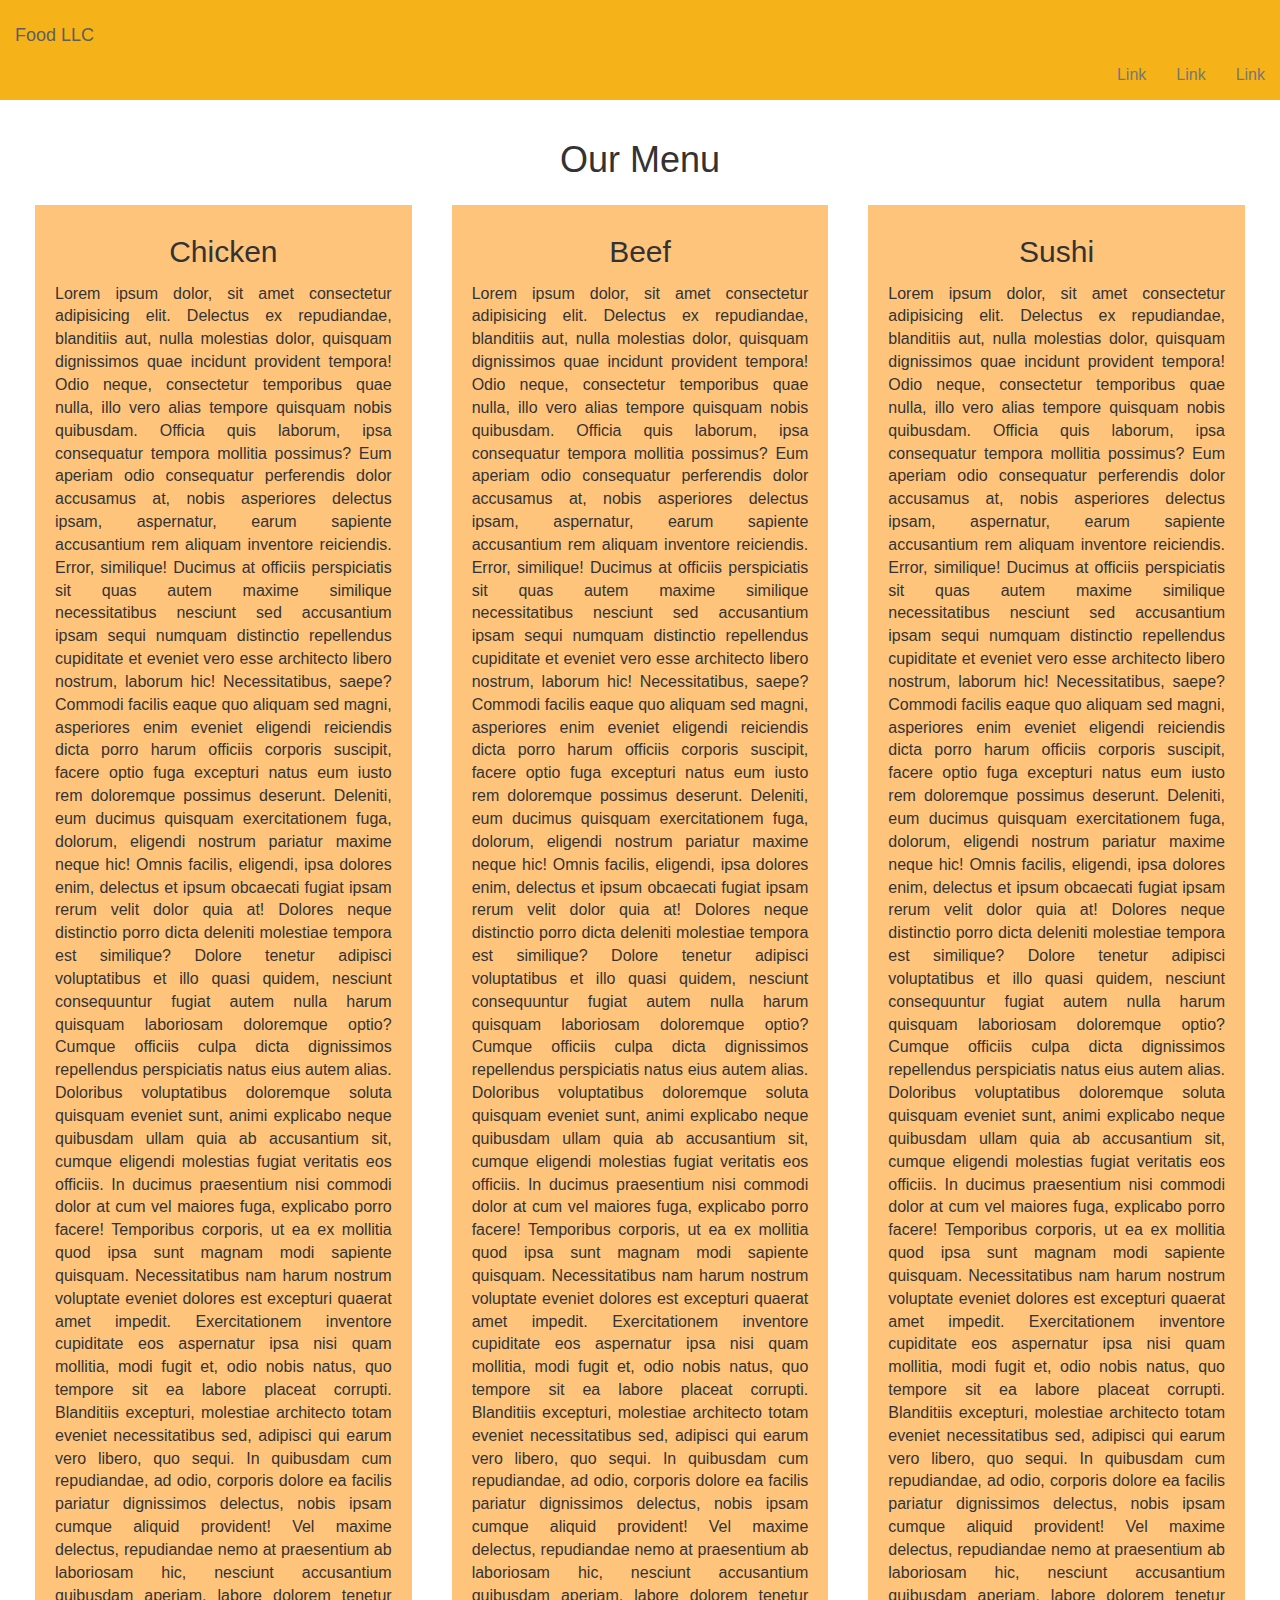
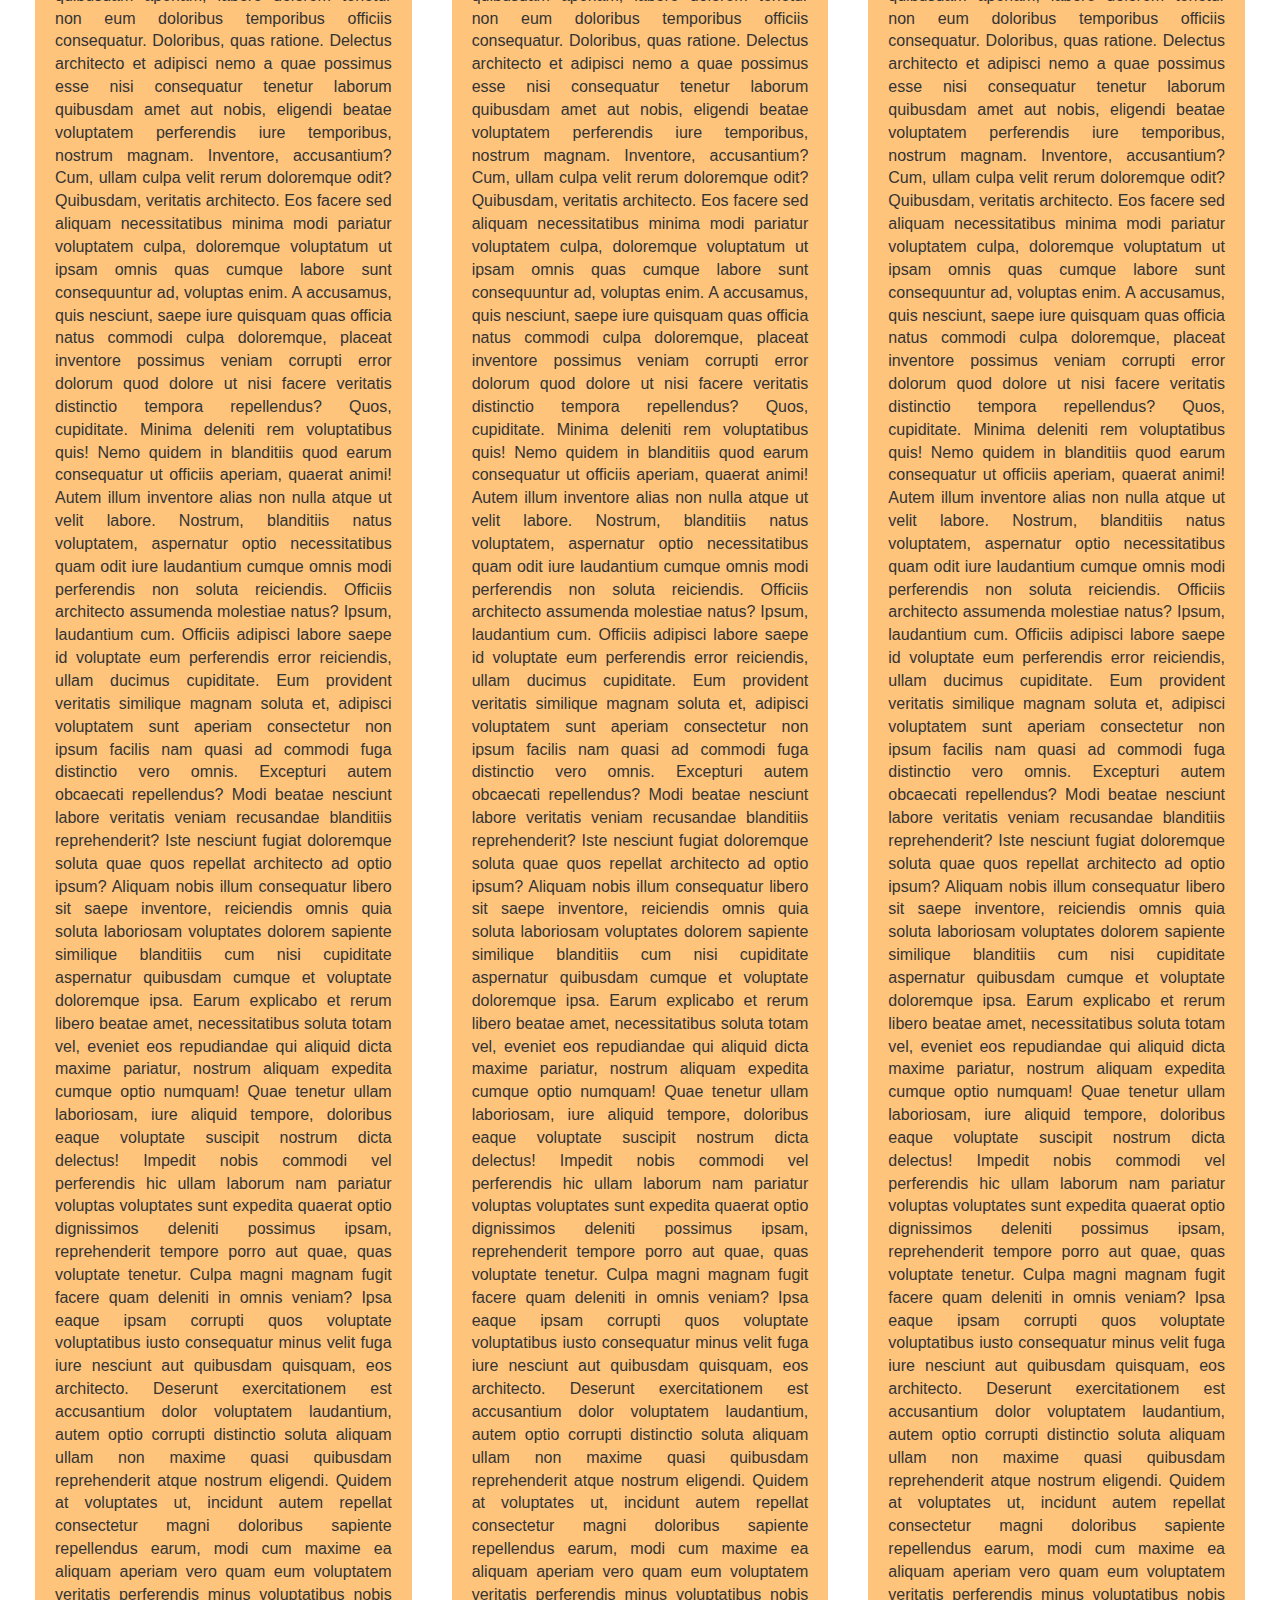
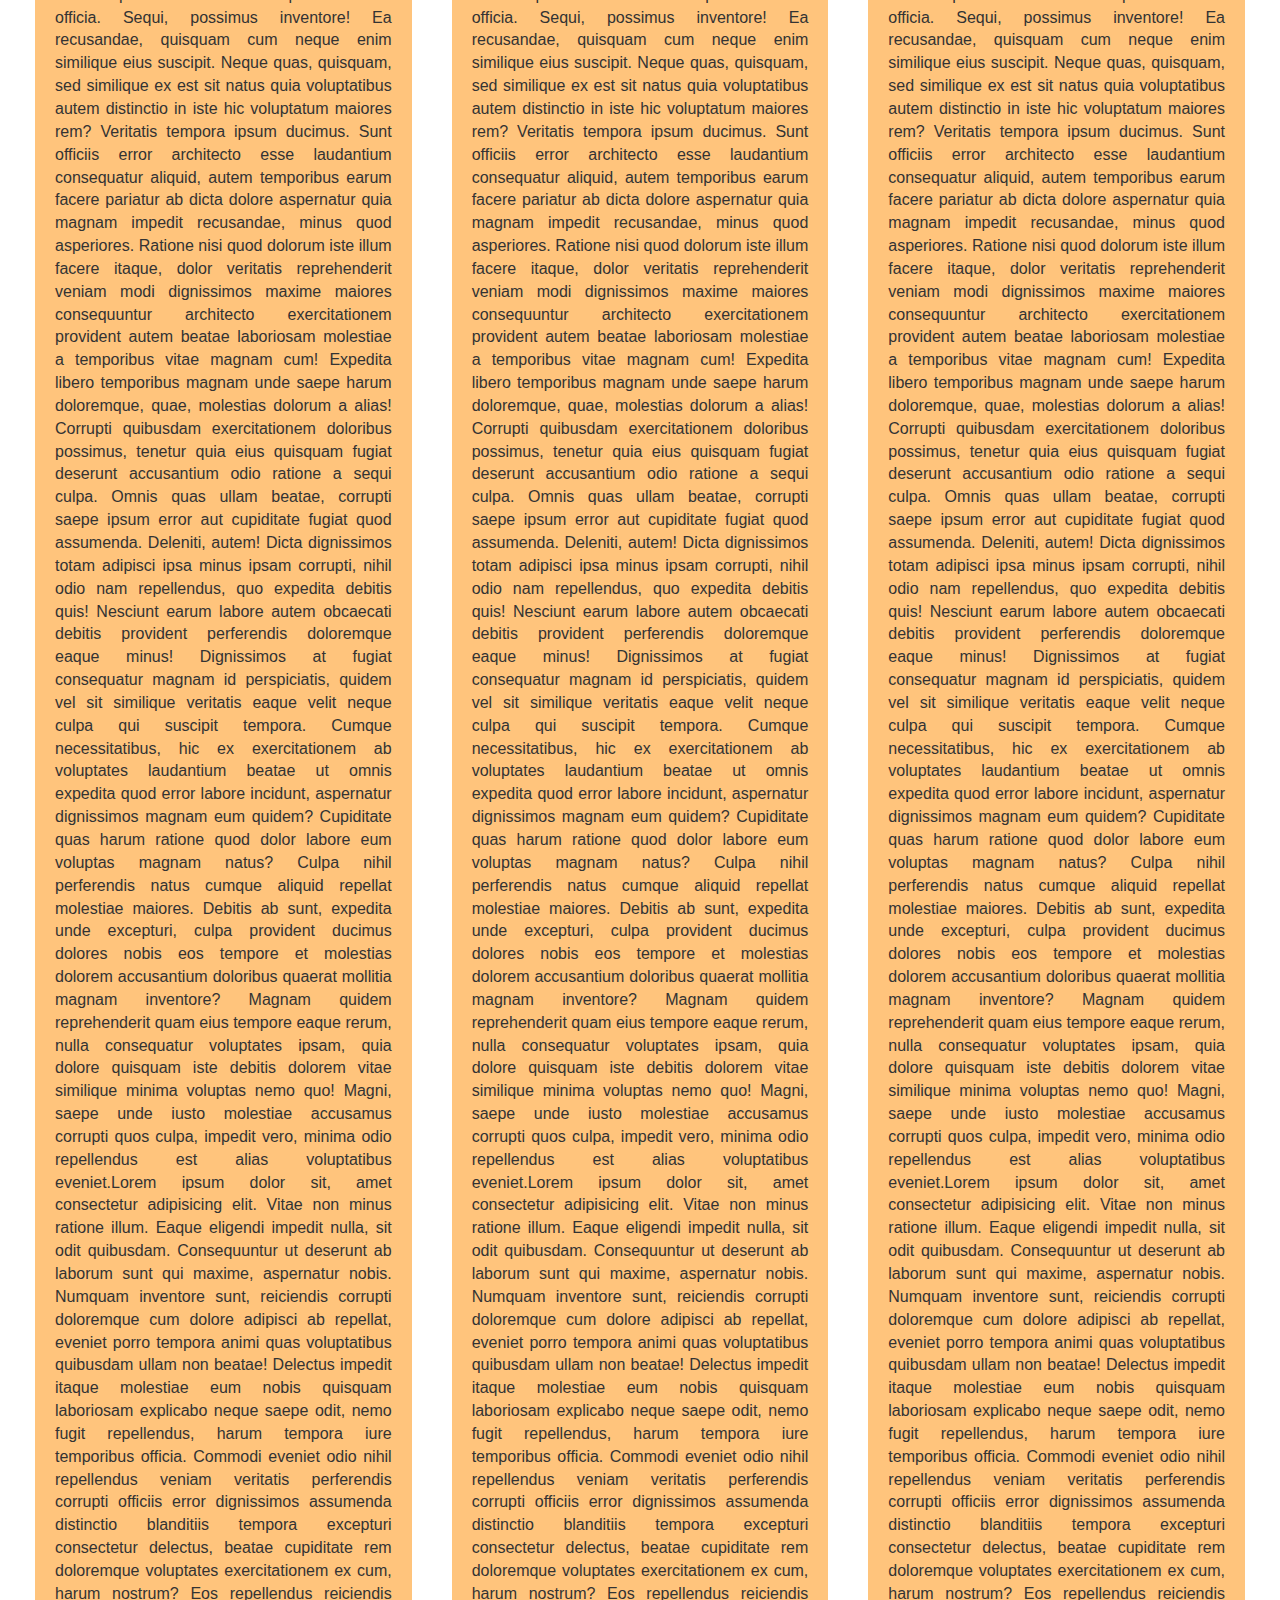
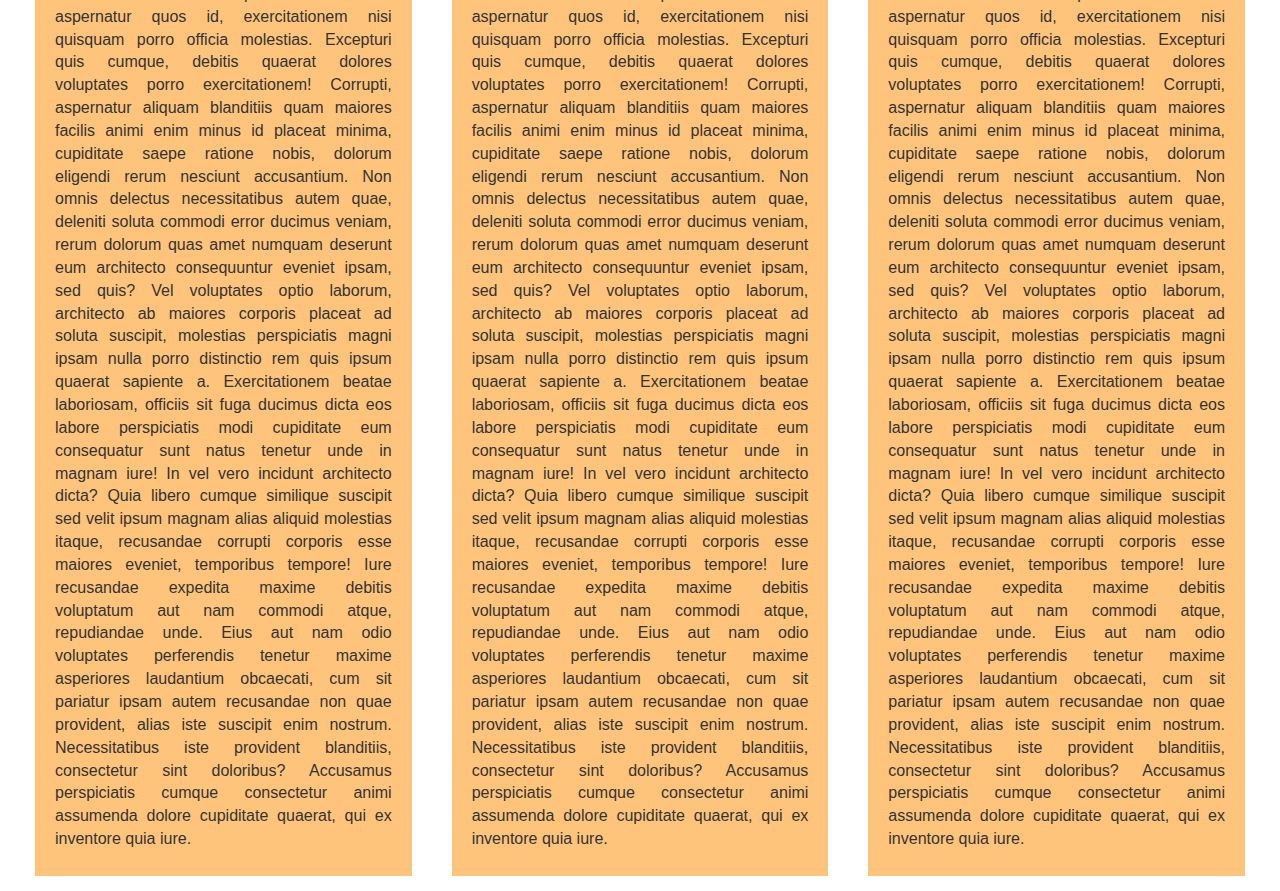
==== commit 83fef9ec: "jquery 2.1.4.min.js file added" ====
--- a/module3-solution/index.html
+++ b/module3-solution/index.html
@@ -544,7 +544,7 @@
     </main>
 
     <!-- jQuery (Bootstrap JS plugins depend on it) -->
-    <script src="js/jquery-2.2.4.js"></script>
+    <script src="js/jquery-2.1.4.min.js"></script>
     <script src="js/bootstrap.min.js"></script>
     <script src="js/script.js"></script>
   </body>
--- a/module3-solution/css/style.css
+++ b/module3-solution/css/style.css
@@ -3,6 +3,88 @@
 }
 
 
+/** HEADER **/
+#header-nav {
+  background-color: #f6b319;
+  border-radius: 0;
+  border: 0;
+}
+
+#logo-img {
+  background: url('../images/restaurant-logo_large.png') no-repeat;
+  width: 150px;
+  height: 150px;
+  margin: 10px 15px 10px 0;
+}
+
+.navbar-brand {
+  padding-top: 25px;
+}
+
+.navbar-brand h1 { /* Restaurant name */
+  font-family: 'Lora', serif;
+  color: #557c3e;
+  font-size: 1.5em;
+  text-transform: uppercase;
+  font-weight: bold;
+  text-shadow: 1px 1px 1px #222;
+  margin-top: 0;
+  margin-bottom: 0;
+  line-height: .75;
+}
+.navbar-brand a:hover, .navbar-brand a:focus {
+  text-decoration: none;
+}
+.navbar-brand p { /* Kosher cert */
+  color: #000;
+  text-transform: uppercase;
+  font-size: .7em;
+  margin-top: 15px;
+}
+.navbar-brand p span { /* Star-K */
+  vertical-align: middle;
+}
+
+#nav-list {
+  margin-top: 10px;
+}
+#nav-list a {
+  color: #951C49;
+  text-align: center;
+}
+#nav-list a:hover {
+  background: #E7E7E7;
+}
+#nav-list a span {
+  font-size: 1.8em;
+}
+
+#phone {
+  margin-top: 5px;
+}
+#phone a { /* Phone number */
+  text-align: right;
+  padding-bottom: 0;
+}
+#phone div { /* We Deliver */
+  color: #557c3e;
+  text-align: right;
+  padding-right: 15px;
+}
+
+.navbar-header button.navbar-toggle, .navbar-header .icon-bar {
+  border: 1px solid #61122f;
+}
+.navbar-header button.navbar-toggle {
+  clear: both;
+  margin-top: -30px;
+}
+/* END HEADER */
+
+
+
+
+/******** Main Section CSS Start ********/
 .menu-section {
   text-align: justify;
   padding: 10px;
@@ -16,7 +98,6 @@
     padding: 5px 10px ;
   }
   
-
-
+/******** Main Section CSS End ********/
 
  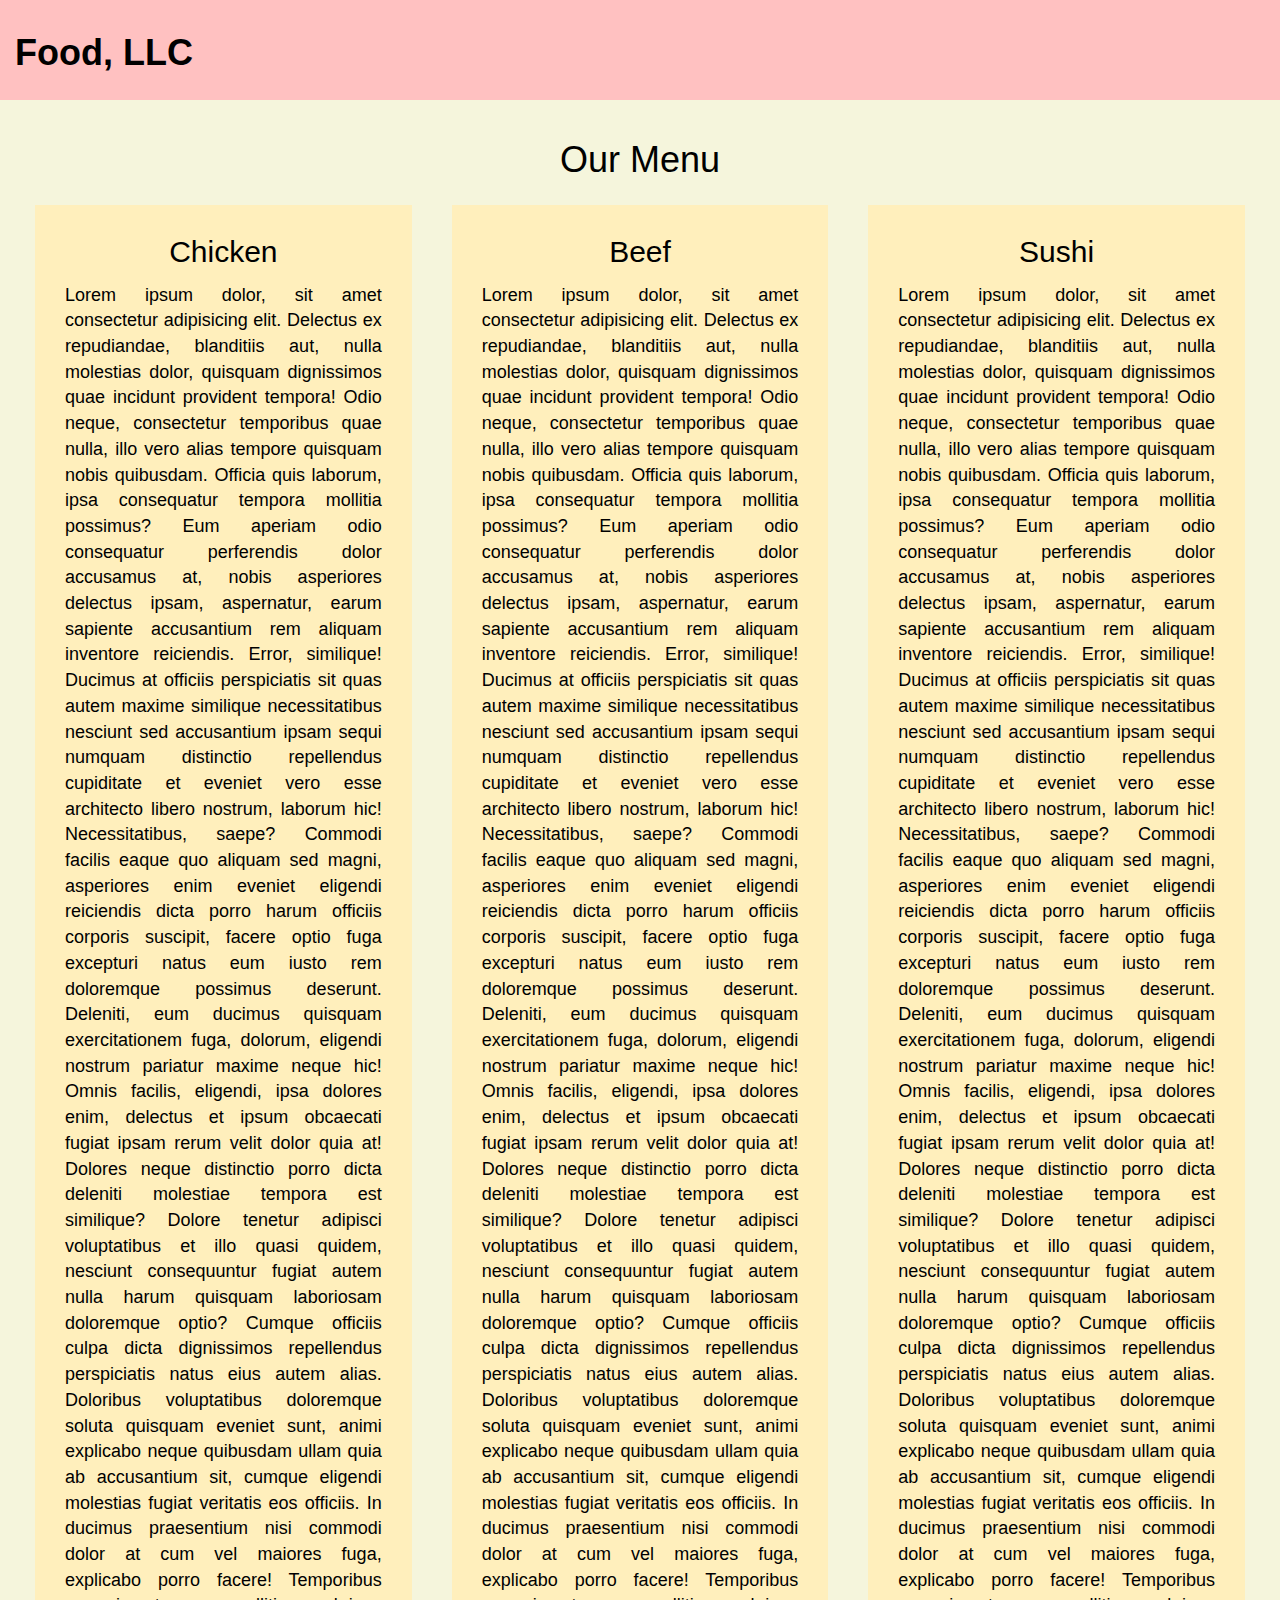
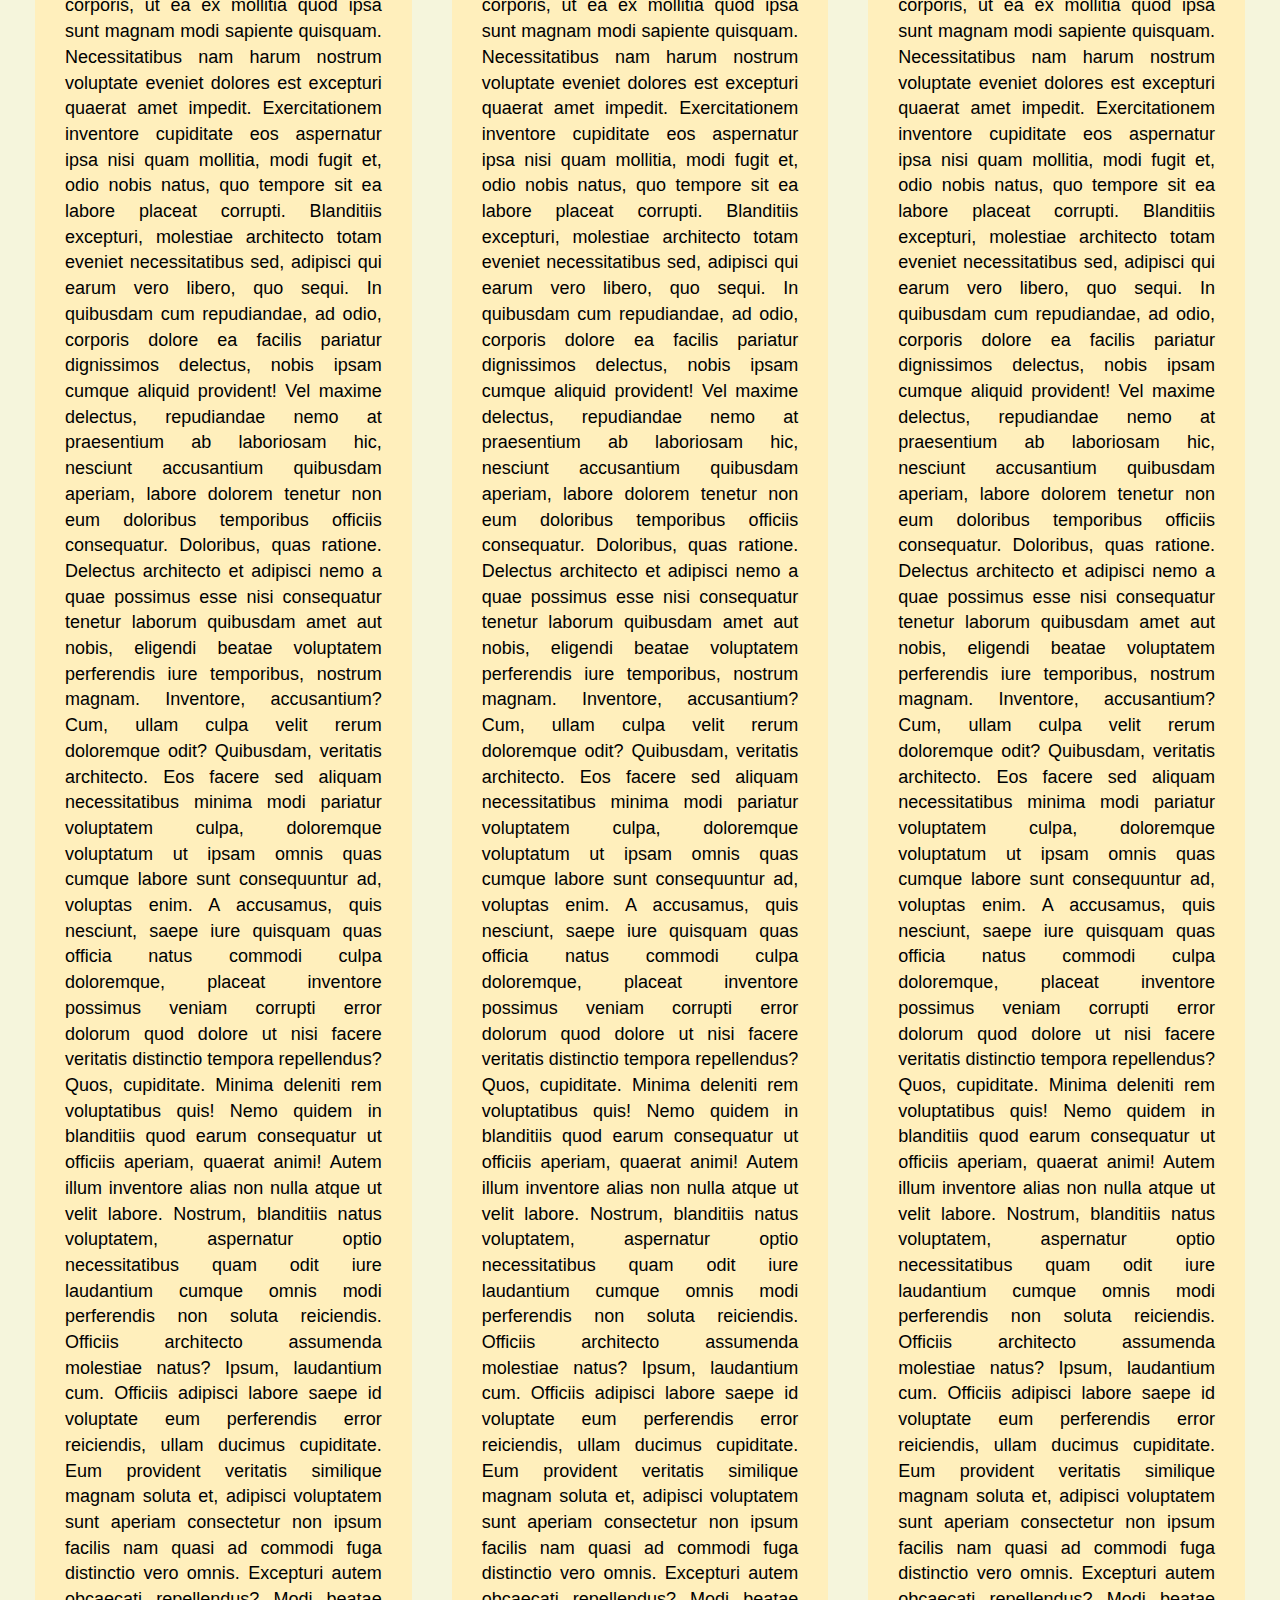
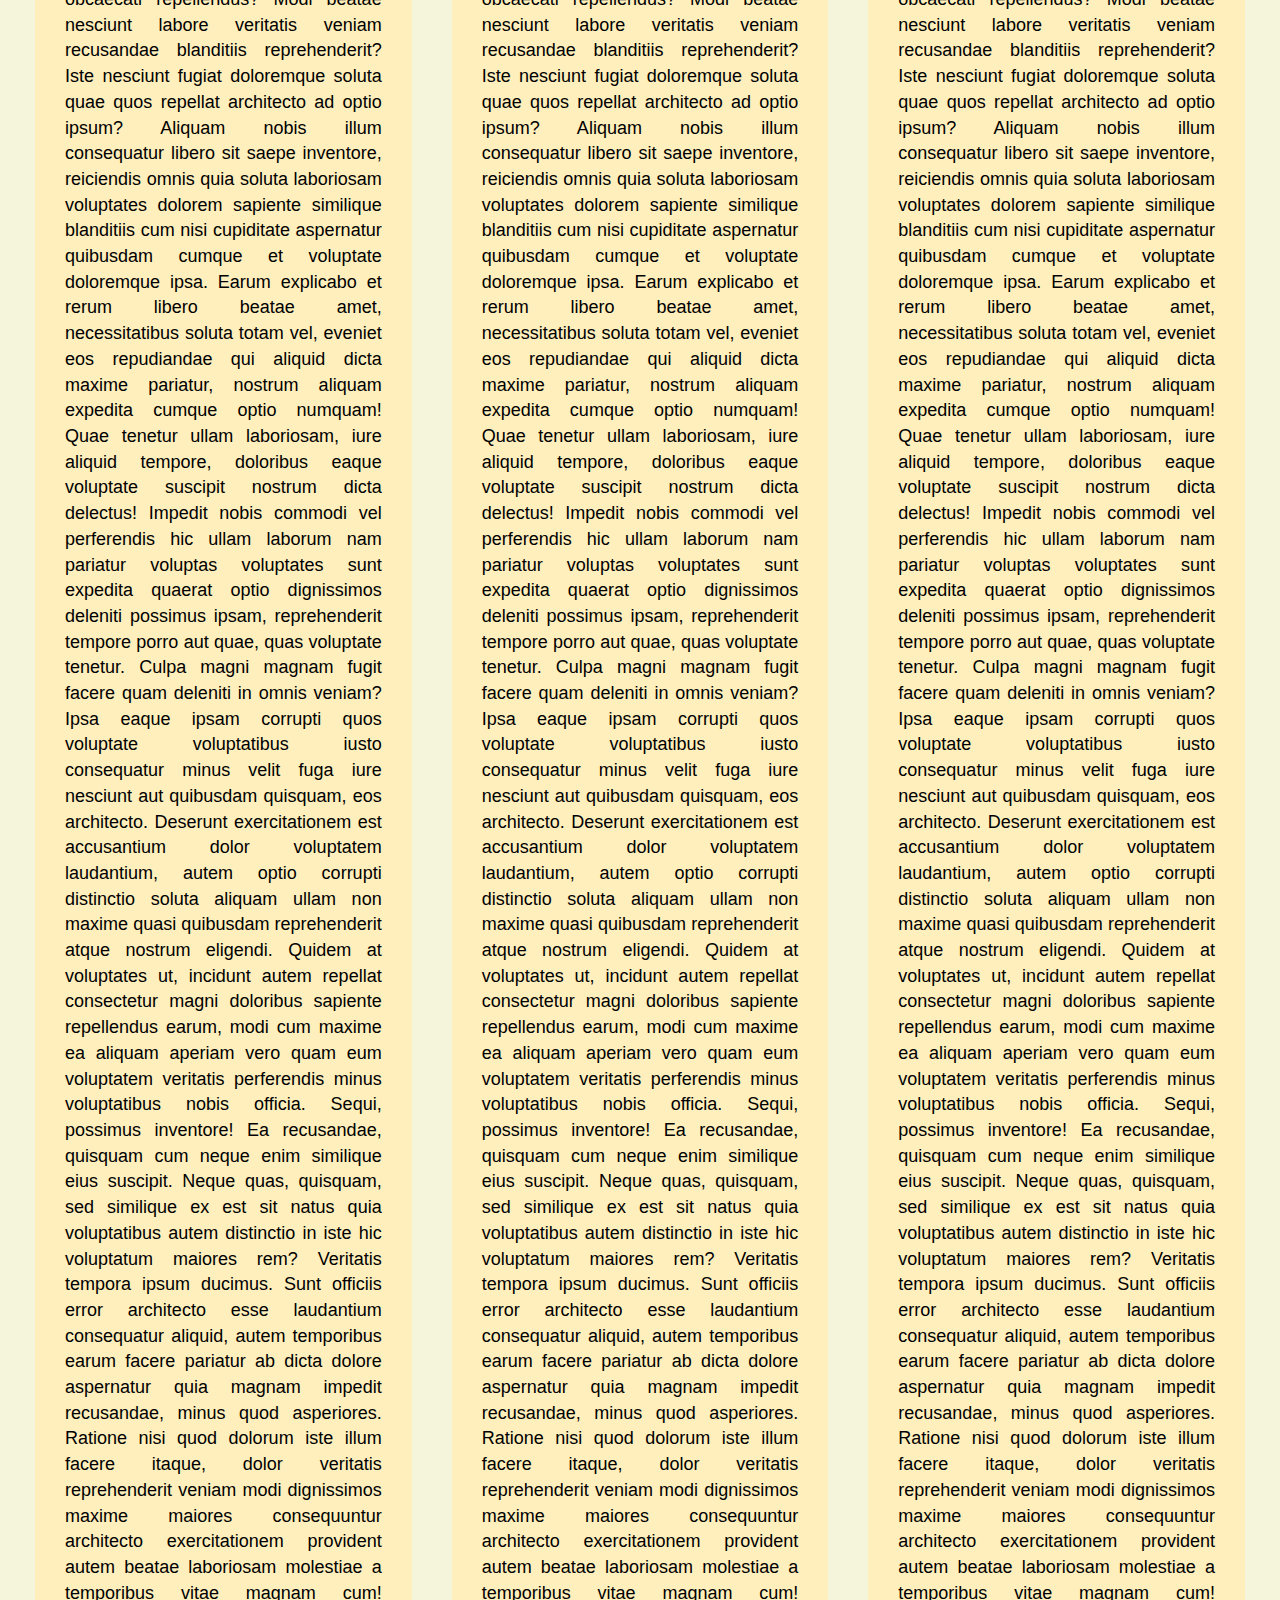
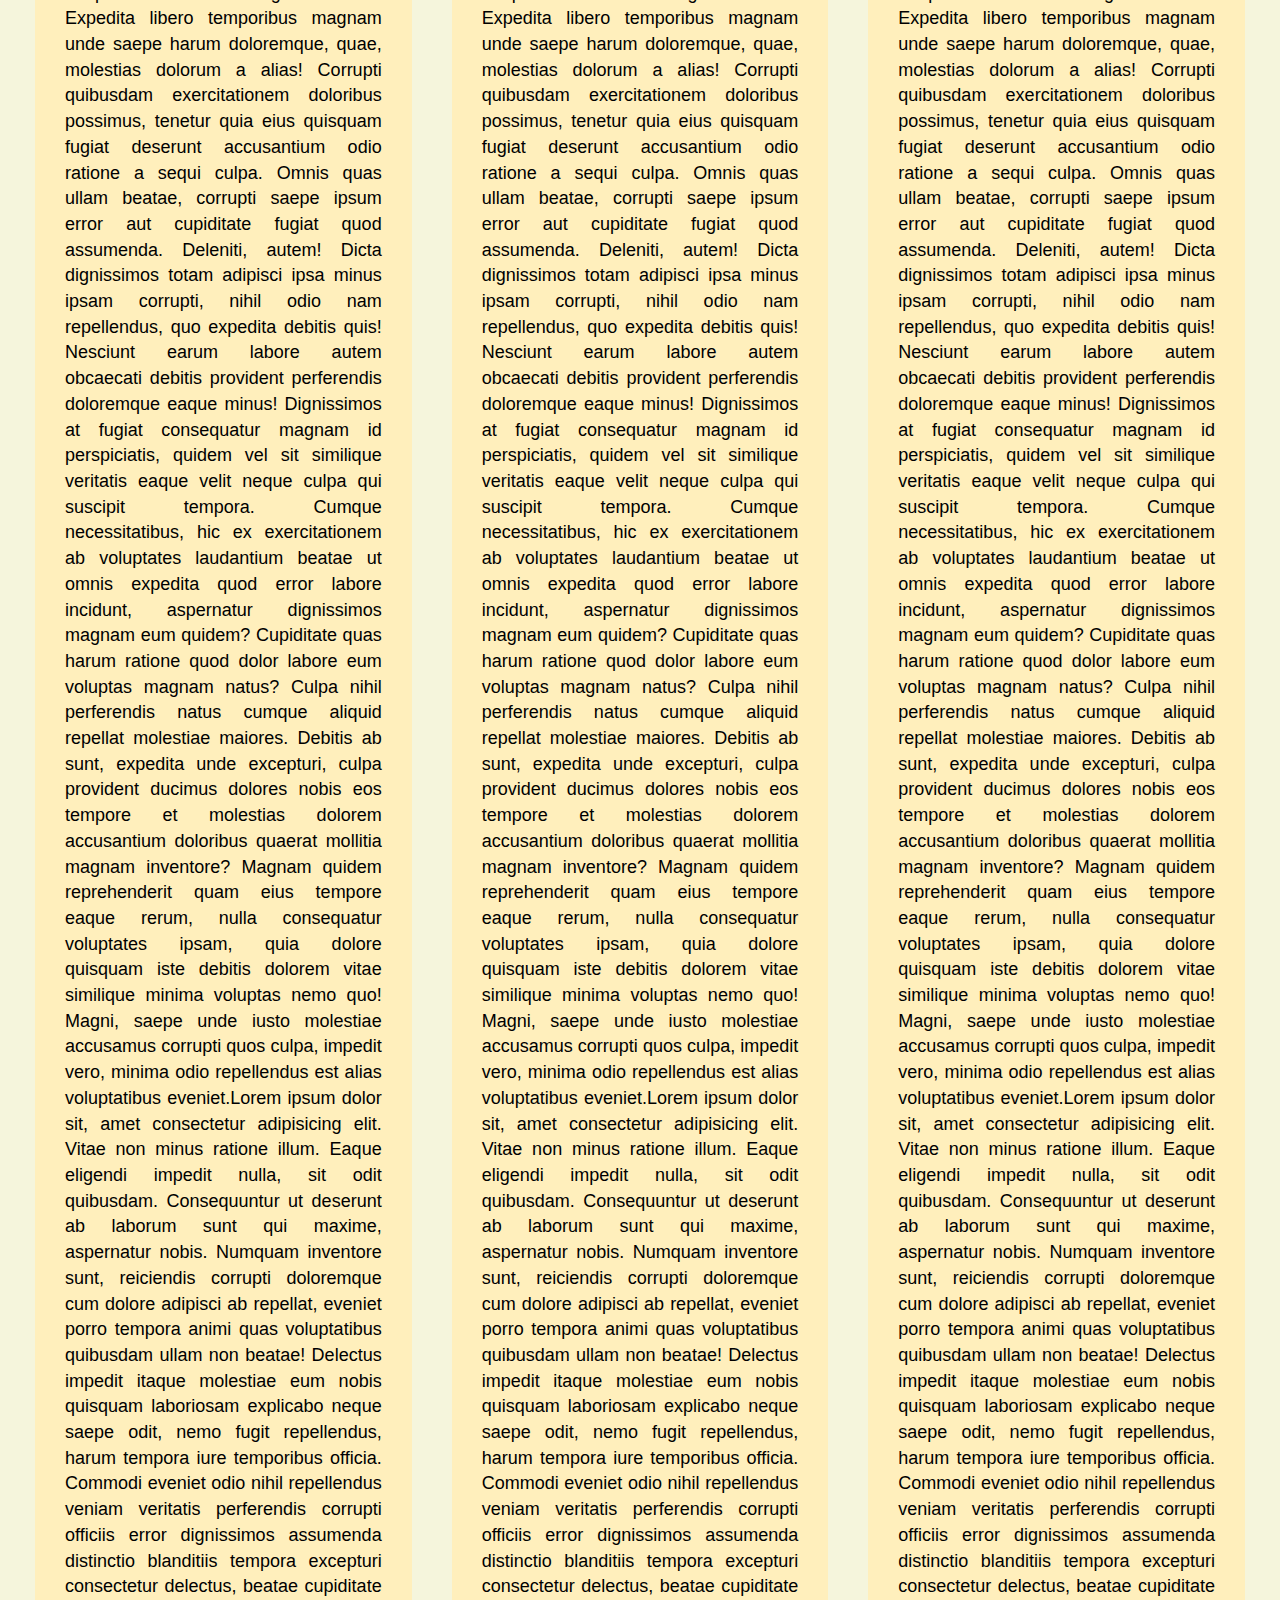
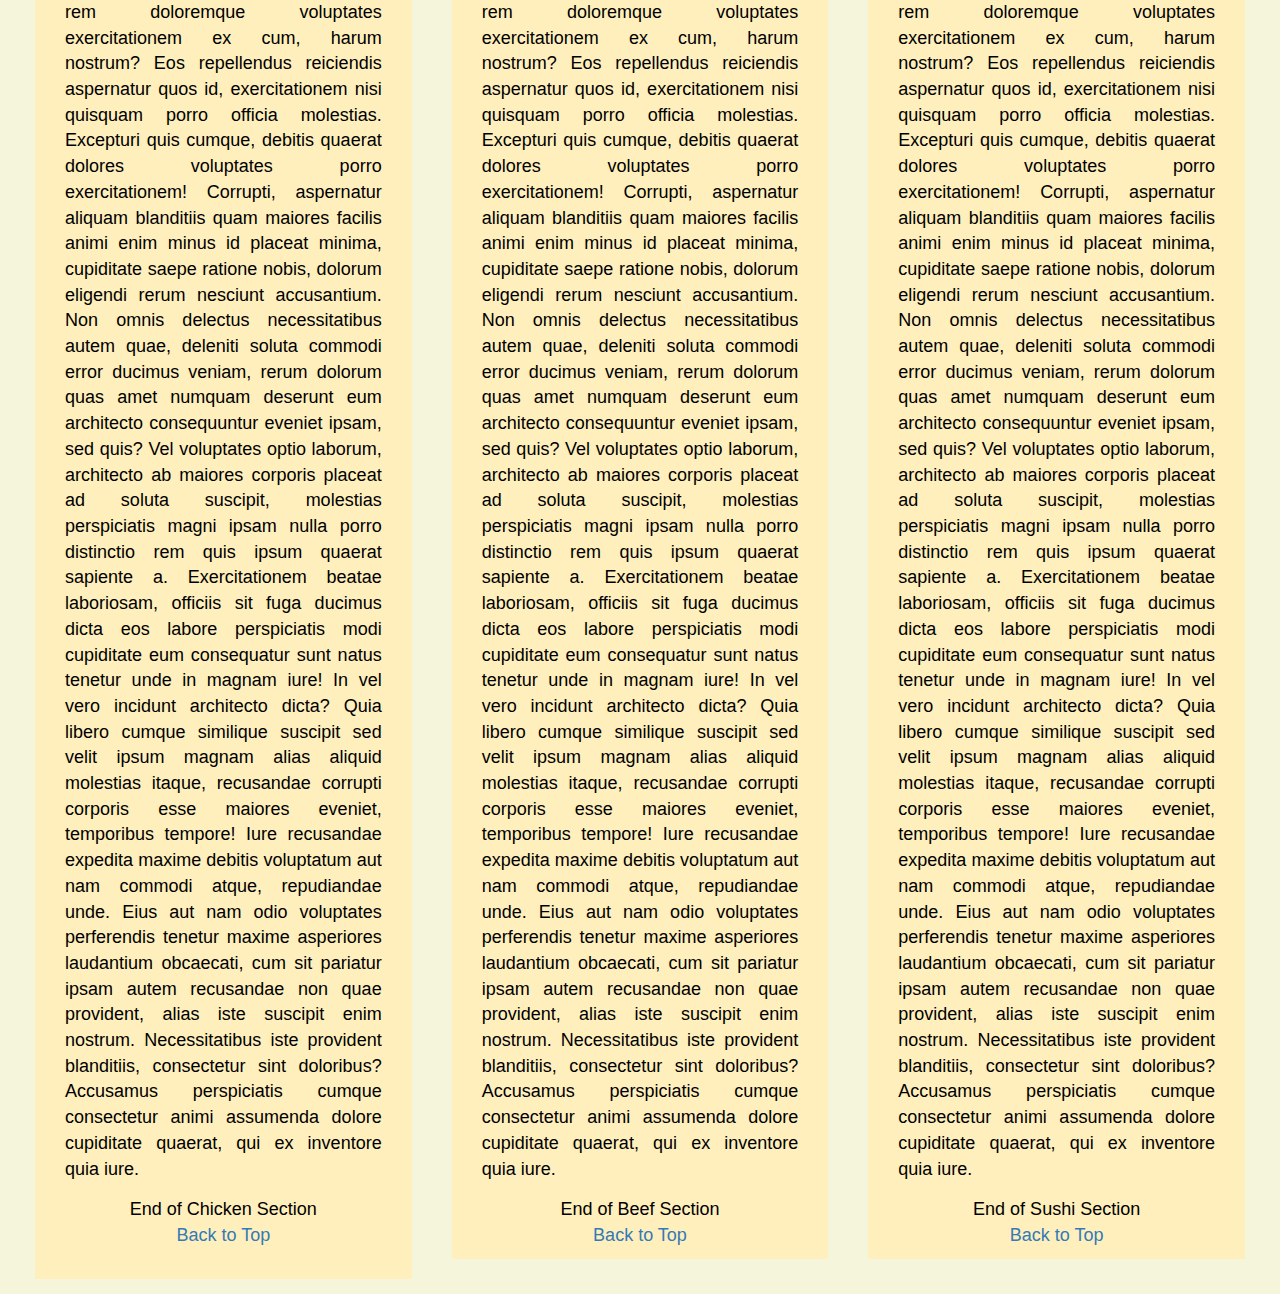
==== commit dbffcf94: "Assignment Done" ====
--- a/module3-solution/index.html
+++ b/module3-solution/index.html
@@ -1,551 +1,588 @@
-<!DOCTYPE html>
+<!doctype html>
 <html lang="en">
   <head>
-    <meta charset="UTF-8" />
-    <meta http-equiv="X-UA-Compatible" content="IE=edge" />
-    <meta name="viewport" content="width=device-width, initial-scale=1.0" />
-    <title>Assignment for Moudule 3</title>
-    <link rel="stylesheet" href="css/bootstrap.min.css" />
-    <link rel="stylesheet" href="css/style.css" />
+    <meta charset="utf-8">
+    <meta http-equiv="X-UA-Compatible" content="IE=edge">
+    <meta name="viewport" content="width=device-width, initial-scale=1">
+    <title>Assignment Solution For Module 3</title>
+    <link rel="stylesheet" href="css/bootstrap.min.css">
+    <link rel="stylesheet" href="css/style.css">
+    <link rel="preconnect" href="https://fonts.googleapis.com">
+<link rel="preconnect" href="https://fonts.gstatic.com" crossorigin>
+<link href="https://fonts.googleapis.com/css2?family=Roboto:wght@500&display=swap" rel="stylesheet">
   </head>
+<body>
+  <!-- Header Start -->
+  <header>
+    <nav id="header-nav" class="navbar navbar-default">
+      <div class="container-fluid">
+        <div class="navbar-header">
+          <div class="navbar-brand">
+            <a href="index.html"><h1>Food, LLC</h1></a>
+          </div>
 
-  <body>
-    <header>
-      <nav id="header-nav" class="navbar navbar-default">
-        <div class="container-fluid">
-          <a class="navbar-brand" href="index.html"> Food LLC </a>
-
-          <button
-            type="button"
-            class="navbar-toggle collapsed text-justify"
-            data-toggle="collapse"
-            data-target="#collapsable-nav"
-            aria-expanded="false"
-          >
+          <button type="button" class="navbar-toggle collapsed" data-toggle="collapse" data-target="#collapsable-nav" aria-expanded="false">
             <span class="sr-only">Toggle navigation</span>
             <span class="icon-bar"></span>
             <span class="icon-bar"></span>
             <span class="icon-bar"></span>
           </button>
         </div>
-        <div id="collapsable-navbar" class="collapse navbar-collapse navbar-right">
-            <ul id="navbar-list" class="nav navbar-nav">
-                <li><a href="#">Link</a></li>
-                <li><a href="#">Link</a></li>
-                <li><a href="#">Link</a></li>
-            </ul>
-      </nav>
-    </header>
 
-    <main>
-      <div class="container-fluid">
-        <h1 class="text-center">Our Menu</h1>
-
-        <div class="col-lg-4 col-md-6 col-sm-12">
-          <section id="chicken" class="menu-section">
-            <h2 class="text-center">Chicken</h2>
-            <p>
-              Lorem ipsum dolor, sit amet consectetur adipisicing elit. Delectus
-              ex repudiandae, blanditiis aut, nulla molestias dolor, quisquam
-              dignissimos quae incidunt provident tempora! Odio neque,
-              consectetur temporibus quae nulla, illo vero alias tempore
-              quisquam nobis quibusdam. Officia quis laborum, ipsa consequatur
-              tempora mollitia possimus? Eum aperiam odio consequatur
-              perferendis dolor accusamus at, nobis asperiores delectus ipsam,
-              aspernatur, earum sapiente accusantium rem aliquam inventore
-              reiciendis. Error, similique! Ducimus at officiis perspiciatis sit
-              quas autem maxime similique necessitatibus nesciunt sed
-              accusantium ipsam sequi numquam distinctio repellendus cupiditate
-              et eveniet vero esse architecto libero nostrum, laborum hic!
-              Necessitatibus, saepe? Commodi facilis eaque quo aliquam sed
-              magni, asperiores enim eveniet eligendi reiciendis dicta porro
-              harum officiis corporis suscipit, facere optio fuga excepturi
-              natus eum iusto rem doloremque possimus deserunt. Deleniti, eum
-              ducimus quisquam exercitationem fuga, dolorum, eligendi nostrum
-              pariatur maxime neque hic! Omnis facilis, eligendi, ipsa dolores
-              enim, delectus et ipsum obcaecati fugiat ipsam rerum velit dolor
-              quia at! Dolores neque distinctio porro dicta deleniti molestiae
-              tempora est similique? Dolore tenetur adipisci voluptatibus et
-              illo quasi quidem, nesciunt consequuntur fugiat autem nulla harum
-              quisquam laboriosam doloremque optio? Cumque officiis culpa dicta
-              dignissimos repellendus perspiciatis natus eius autem alias.
-              Doloribus voluptatibus doloremque soluta quisquam eveniet sunt,
-              animi explicabo neque quibusdam ullam quia ab accusantium sit,
-              cumque eligendi molestias fugiat veritatis eos officiis. In
-              ducimus praesentium nisi commodi dolor at cum vel maiores fuga,
-              explicabo porro facere! Temporibus corporis, ut ea ex mollitia
-              quod ipsa sunt magnam modi sapiente quisquam. Necessitatibus nam
-              harum nostrum voluptate eveniet dolores est excepturi quaerat amet
-              impedit. Exercitationem inventore cupiditate eos aspernatur ipsa
-              nisi quam mollitia, modi fugit et, odio nobis natus, quo tempore
-              sit ea labore placeat corrupti. Blanditiis excepturi, molestiae
-              architecto totam eveniet necessitatibus sed, adipisci qui earum
-              vero libero, quo sequi. In quibusdam cum repudiandae, ad odio,
-              corporis dolore ea facilis pariatur dignissimos delectus, nobis
-              ipsam cumque aliquid provident! Vel maxime delectus, repudiandae
-              nemo at praesentium ab laboriosam hic, nesciunt accusantium
-              quibusdam aperiam, labore dolorem tenetur non eum doloribus
-              temporibus officiis consequatur. Doloribus, quas ratione. Delectus
-              architecto et adipisci nemo a quae possimus esse nisi consequatur
-              tenetur laborum quibusdam amet aut nobis, eligendi beatae
-              voluptatem perferendis iure temporibus, nostrum magnam. Inventore,
-              accusantium? Cum, ullam culpa velit rerum doloremque odit?
-              Quibusdam, veritatis architecto. Eos facere sed aliquam
-              necessitatibus minima modi pariatur voluptatem culpa, doloremque
-              voluptatum ut ipsam omnis quas cumque labore sunt consequuntur ad,
-              voluptas enim. A accusamus, quis nesciunt, saepe iure quisquam
-              quas officia natus commodi culpa doloremque, placeat inventore
-              possimus veniam corrupti error dolorum quod dolore ut nisi facere
-              veritatis distinctio tempora repellendus? Quos, cupiditate. Minima
-              deleniti rem voluptatibus quis! Nemo quidem in blanditiis quod
-              earum consequatur ut officiis aperiam, quaerat animi! Autem illum
-              inventore alias non nulla atque ut velit labore. Nostrum,
-              blanditiis natus voluptatem, aspernatur optio necessitatibus quam
-              odit iure laudantium cumque omnis modi perferendis non soluta
-              reiciendis. Officiis architecto assumenda molestiae natus? Ipsum,
-              laudantium cum. Officiis adipisci labore saepe id voluptate eum
-              perferendis error reiciendis, ullam ducimus cupiditate. Eum
-              provident veritatis similique magnam soluta et, adipisci
-              voluptatem sunt aperiam consectetur non ipsum facilis nam quasi ad
-              commodi fuga distinctio vero omnis. Excepturi autem obcaecati
-              repellendus? Modi beatae nesciunt labore veritatis veniam
-              recusandae blanditiis reprehenderit? Iste nesciunt fugiat
-              doloremque soluta quae quos repellat architecto ad optio ipsum?
-              Aliquam nobis illum consequatur libero sit saepe inventore,
-              reiciendis omnis quia soluta laboriosam voluptates dolorem
-              sapiente similique blanditiis cum nisi cupiditate aspernatur
-              quibusdam cumque et voluptate doloremque ipsa. Earum explicabo et
-              rerum libero beatae amet, necessitatibus soluta totam vel, eveniet
-              eos repudiandae qui aliquid dicta maxime pariatur, nostrum aliquam
-              expedita cumque optio numquam! Quae tenetur ullam laboriosam, iure
-              aliquid tempore, doloribus eaque voluptate suscipit nostrum dicta
-              delectus! Impedit nobis commodi vel perferendis hic ullam laborum
-              nam pariatur voluptas voluptates sunt expedita quaerat optio
-              dignissimos deleniti possimus ipsam, reprehenderit tempore porro
-              aut quae, quas voluptate tenetur. Culpa magni magnam fugit facere
-              quam deleniti in omnis veniam? Ipsa eaque ipsam corrupti quos
-              voluptate voluptatibus iusto consequatur minus velit fuga iure
-              nesciunt aut quibusdam quisquam, eos architecto. Deserunt
-              exercitationem est accusantium dolor voluptatem laudantium, autem
-              optio corrupti distinctio soluta aliquam ullam non maxime quasi
-              quibusdam reprehenderit atque nostrum eligendi. Quidem at
-              voluptates ut, incidunt autem repellat consectetur magni doloribus
-              sapiente repellendus earum, modi cum maxime ea aliquam aperiam
-              vero quam eum voluptatem veritatis perferendis minus voluptatibus
-              nobis officia. Sequi, possimus inventore! Ea recusandae, quisquam
-              cum neque enim similique eius suscipit. Neque quas, quisquam, sed
-              similique ex est sit natus quia voluptatibus autem distinctio in
-              iste hic voluptatum maiores rem? Veritatis tempora ipsum ducimus.
-              Sunt officiis error architecto esse laudantium consequatur
-              aliquid, autem temporibus earum facere pariatur ab dicta dolore
-              aspernatur quia magnam impedit recusandae, minus quod asperiores.
-              Ratione nisi quod dolorum iste illum facere itaque, dolor
-              veritatis reprehenderit veniam modi dignissimos maxime maiores
-              consequuntur architecto exercitationem provident autem beatae
-              laboriosam molestiae a temporibus vitae magnam cum! Expedita
-              libero temporibus magnam unde saepe harum doloremque, quae,
-              molestias dolorum a alias! Corrupti quibusdam exercitationem
-              doloribus possimus, tenetur quia eius quisquam fugiat deserunt
-              accusantium odio ratione a sequi culpa. Omnis quas ullam beatae,
-              corrupti saepe ipsum error aut cupiditate fugiat quod assumenda.
-              Deleniti, autem! Dicta dignissimos totam adipisci ipsa minus ipsam
-              corrupti, nihil odio nam repellendus, quo expedita debitis quis!
-              Nesciunt earum labore autem obcaecati debitis provident
-              perferendis doloremque eaque minus! Dignissimos at fugiat
-              consequatur magnam id perspiciatis, quidem vel sit similique
-              veritatis eaque velit neque culpa qui suscipit tempora. Cumque
-              necessitatibus, hic ex exercitationem ab voluptates laudantium
-              beatae ut omnis expedita quod error labore incidunt, aspernatur
-              dignissimos magnam eum quidem? Cupiditate quas harum ratione quod
-              dolor labore eum voluptas magnam natus? Culpa nihil perferendis
-              natus cumque aliquid repellat molestiae maiores. Debitis ab sunt,
-              expedita unde excepturi, culpa provident ducimus dolores nobis eos
-              tempore et molestias dolorem accusantium doloribus quaerat
-              mollitia magnam inventore? Magnam quidem reprehenderit quam eius
-              tempore eaque rerum, nulla consequatur voluptates ipsam, quia
-              dolore quisquam iste debitis dolorem vitae similique minima
-              voluptas nemo quo! Magni, saepe unde iusto molestiae accusamus
-              corrupti quos culpa, impedit vero, minima odio repellendus est
-              alias voluptatibus eveniet.Lorem ipsum dolor sit, amet consectetur
-              adipisicing elit. Vitae non minus ratione illum. Eaque eligendi
-              impedit nulla, sit odit quibusdam. Consequuntur ut deserunt ab
-              laborum sunt qui maxime, aspernatur nobis. Numquam inventore sunt,
-              reiciendis corrupti doloremque cum dolore adipisci ab repellat,
-              eveniet porro tempora animi quas voluptatibus quibusdam ullam non
-              beatae! Delectus impedit itaque molestiae eum nobis quisquam
-              laboriosam explicabo neque saepe odit, nemo fugit repellendus,
-              harum tempora iure temporibus officia. Commodi eveniet odio nihil
-              repellendus veniam veritatis perferendis corrupti officiis error
-              dignissimos assumenda distinctio blanditiis tempora excepturi
-              consectetur delectus, beatae cupiditate rem doloremque voluptates
-              exercitationem ex cum, harum nostrum? Eos repellendus reiciendis
-              aspernatur quos id, exercitationem nisi quisquam porro officia
-              molestias. Excepturi quis cumque, debitis quaerat dolores
-              voluptates porro exercitationem! Corrupti, aspernatur aliquam
-              blanditiis quam maiores facilis animi enim minus id placeat
-              minima, cupiditate saepe ratione nobis, dolorum eligendi rerum
-              nesciunt accusantium. Non omnis delectus necessitatibus autem
-              quae, deleniti soluta commodi error ducimus veniam, rerum dolorum
-              quas amet numquam deserunt eum architecto consequuntur eveniet
-              ipsam, sed quis? Vel voluptates optio laborum, architecto ab
-              maiores corporis placeat ad soluta suscipit, molestias
-              perspiciatis magni ipsam nulla porro distinctio rem quis ipsum
-              quaerat sapiente a. Exercitationem beatae laboriosam, officiis sit
-              fuga ducimus dicta eos labore perspiciatis modi cupiditate eum
-              consequatur sunt natus tenetur unde in magnam iure! In vel vero
-              incidunt architecto dicta? Quia libero cumque similique suscipit
-              sed velit ipsum magnam alias aliquid molestias itaque, recusandae
-              corrupti corporis esse maiores eveniet, temporibus tempore! Iure
-              recusandae expedita maxime debitis voluptatum aut nam commodi
-              atque, repudiandae unde. Eius aut nam odio voluptates perferendis
-              tenetur maxime asperiores laudantium obcaecati, cum sit pariatur
-              ipsam autem recusandae non quae provident, alias iste suscipit
-              enim nostrum. Necessitatibus iste provident blanditiis,
-              consectetur sint doloribus? Accusamus perspiciatis cumque
-              consectetur animi assumenda dolore cupiditate quaerat, qui ex
-              inventore quia iure.
-            </p>
-          </section>
-        </div>
-
-        <div class="col-lg-4 col-md-6 col-sm-12">
-          <section id="beef" class="menu-section">
-            <h2 class="text-center">Beef</h2>
-            <p>
-              Lorem ipsum dolor, sit amet consectetur adipisicing elit. Delectus
-              ex repudiandae, blanditiis aut, nulla molestias dolor, quisquam
-              dignissimos quae incidunt provident tempora! Odio neque,
-              consectetur temporibus quae nulla, illo vero alias tempore
-              quisquam nobis quibusdam. Officia quis laborum, ipsa consequatur
-              tempora mollitia possimus? Eum aperiam odio consequatur
-              perferendis dolor accusamus at, nobis asperiores delectus ipsam,
-              aspernatur, earum sapiente accusantium rem aliquam inventore
-              reiciendis. Error, similique! Ducimus at officiis perspiciatis sit
-              quas autem maxime similique necessitatibus nesciunt sed
-              accusantium ipsam sequi numquam distinctio repellendus cupiditate
-              et eveniet vero esse architecto libero nostrum, laborum hic!
-              Necessitatibus, saepe? Commodi facilis eaque quo aliquam sed
-              magni, asperiores enim eveniet eligendi reiciendis dicta porro
-              harum officiis corporis suscipit, facere optio fuga excepturi
-              natus eum iusto rem doloremque possimus deserunt. Deleniti, eum
-              ducimus quisquam exercitationem fuga, dolorum, eligendi nostrum
-              pariatur maxime neque hic! Omnis facilis, eligendi, ipsa dolores
-              enim, delectus et ipsum obcaecati fugiat ipsam rerum velit dolor
-              quia at! Dolores neque distinctio porro dicta deleniti molestiae
-              tempora est similique? Dolore tenetur adipisci voluptatibus et
-              illo quasi quidem, nesciunt consequuntur fugiat autem nulla harum
-              quisquam laboriosam doloremque optio? Cumque officiis culpa dicta
-              dignissimos repellendus perspiciatis natus eius autem alias.
-              Doloribus voluptatibus doloremque soluta quisquam eveniet sunt,
-              animi explicabo neque quibusdam ullam quia ab accusantium sit,
-              cumque eligendi molestias fugiat veritatis eos officiis. In
-              ducimus praesentium nisi commodi dolor at cum vel maiores fuga,
-              explicabo porro facere! Temporibus corporis, ut ea ex mollitia
-              quod ipsa sunt magnam modi sapiente quisquam. Necessitatibus nam
-              harum nostrum voluptate eveniet dolores est excepturi quaerat amet
-              impedit. Exercitationem inventore cupiditate eos aspernatur ipsa
-              nisi quam mollitia, modi fugit et, odio nobis natus, quo tempore
-              sit ea labore placeat corrupti. Blanditiis excepturi, molestiae
-              architecto totam eveniet necessitatibus sed, adipisci qui earum
-              vero libero, quo sequi. In quibusdam cum repudiandae, ad odio,
-              corporis dolore ea facilis pariatur dignissimos delectus, nobis
-              ipsam cumque aliquid provident! Vel maxime delectus, repudiandae
-              nemo at praesentium ab laboriosam hic, nesciunt accusantium
-              quibusdam aperiam, labore dolorem tenetur non eum doloribus
-              temporibus officiis consequatur. Doloribus, quas ratione. Delectus
-              architecto et adipisci nemo a quae possimus esse nisi consequatur
-              tenetur laborum quibusdam amet aut nobis, eligendi beatae
-              voluptatem perferendis iure temporibus, nostrum magnam. Inventore,
-              accusantium? Cum, ullam culpa velit rerum doloremque odit?
-              Quibusdam, veritatis architecto. Eos facere sed aliquam
-              necessitatibus minima modi pariatur voluptatem culpa, doloremque
-              voluptatum ut ipsam omnis quas cumque labore sunt consequuntur ad,
-              voluptas enim. A accusamus, quis nesciunt, saepe iure quisquam
-              quas officia natus commodi culpa doloremque, placeat inventore
-              possimus veniam corrupti error dolorum quod dolore ut nisi facere
-              veritatis distinctio tempora repellendus? Quos, cupiditate. Minima
-              deleniti rem voluptatibus quis! Nemo quidem in blanditiis quod
-              earum consequatur ut officiis aperiam, quaerat animi! Autem illum
-              inventore alias non nulla atque ut velit labore. Nostrum,
-              blanditiis natus voluptatem, aspernatur optio necessitatibus quam
-              odit iure laudantium cumque omnis modi perferendis non soluta
-              reiciendis. Officiis architecto assumenda molestiae natus? Ipsum,
-              laudantium cum. Officiis adipisci labore saepe id voluptate eum
-              perferendis error reiciendis, ullam ducimus cupiditate. Eum
-              provident veritatis similique magnam soluta et, adipisci
-              voluptatem sunt aperiam consectetur non ipsum facilis nam quasi ad
-              commodi fuga distinctio vero omnis. Excepturi autem obcaecati
-              repellendus? Modi beatae nesciunt labore veritatis veniam
-              recusandae blanditiis reprehenderit? Iste nesciunt fugiat
-              doloremque soluta quae quos repellat architecto ad optio ipsum?
-              Aliquam nobis illum consequatur libero sit saepe inventore,
-              reiciendis omnis quia soluta laboriosam voluptates dolorem
-              sapiente similique blanditiis cum nisi cupiditate aspernatur
-              quibusdam cumque et voluptate doloremque ipsa. Earum explicabo et
-              rerum libero beatae amet, necessitatibus soluta totam vel, eveniet
-              eos repudiandae qui aliquid dicta maxime pariatur, nostrum aliquam
-              expedita cumque optio numquam! Quae tenetur ullam laboriosam, iure
-              aliquid tempore, doloribus eaque voluptate suscipit nostrum dicta
-              delectus! Impedit nobis commodi vel perferendis hic ullam laborum
-              nam pariatur voluptas voluptates sunt expedita quaerat optio
-              dignissimos deleniti possimus ipsam, reprehenderit tempore porro
-              aut quae, quas voluptate tenetur. Culpa magni magnam fugit facere
-              quam deleniti in omnis veniam? Ipsa eaque ipsam corrupti quos
-              voluptate voluptatibus iusto consequatur minus velit fuga iure
-              nesciunt aut quibusdam quisquam, eos architecto. Deserunt
-              exercitationem est accusantium dolor voluptatem laudantium, autem
-              optio corrupti distinctio soluta aliquam ullam non maxime quasi
-              quibusdam reprehenderit atque nostrum eligendi. Quidem at
-              voluptates ut, incidunt autem repellat consectetur magni doloribus
-              sapiente repellendus earum, modi cum maxime ea aliquam aperiam
-              vero quam eum voluptatem veritatis perferendis minus voluptatibus
-              nobis officia. Sequi, possimus inventore! Ea recusandae, quisquam
-              cum neque enim similique eius suscipit. Neque quas, quisquam, sed
-              similique ex est sit natus quia voluptatibus autem distinctio in
-              iste hic voluptatum maiores rem? Veritatis tempora ipsum ducimus.
-              Sunt officiis error architecto esse laudantium consequatur
-              aliquid, autem temporibus earum facere pariatur ab dicta dolore
-              aspernatur quia magnam impedit recusandae, minus quod asperiores.
-              Ratione nisi quod dolorum iste illum facere itaque, dolor
-              veritatis reprehenderit veniam modi dignissimos maxime maiores
-              consequuntur architecto exercitationem provident autem beatae
-              laboriosam molestiae a temporibus vitae magnam cum! Expedita
-              libero temporibus magnam unde saepe harum doloremque, quae,
-              molestias dolorum a alias! Corrupti quibusdam exercitationem
-              doloribus possimus, tenetur quia eius quisquam fugiat deserunt
-              accusantium odio ratione a sequi culpa. Omnis quas ullam beatae,
-              corrupti saepe ipsum error aut cupiditate fugiat quod assumenda.
-              Deleniti, autem! Dicta dignissimos totam adipisci ipsa minus ipsam
-              corrupti, nihil odio nam repellendus, quo expedita debitis quis!
-              Nesciunt earum labore autem obcaecati debitis provident
-              perferendis doloremque eaque minus! Dignissimos at fugiat
-              consequatur magnam id perspiciatis, quidem vel sit similique
-              veritatis eaque velit neque culpa qui suscipit tempora. Cumque
-              necessitatibus, hic ex exercitationem ab voluptates laudantium
-              beatae ut omnis expedita quod error labore incidunt, aspernatur
-              dignissimos magnam eum quidem? Cupiditate quas harum ratione quod
-              dolor labore eum voluptas magnam natus? Culpa nihil perferendis
-              natus cumque aliquid repellat molestiae maiores. Debitis ab sunt,
-              expedita unde excepturi, culpa provident ducimus dolores nobis eos
-              tempore et molestias dolorem accusantium doloribus quaerat
-              mollitia magnam inventore? Magnam quidem reprehenderit quam eius
-              tempore eaque rerum, nulla consequatur voluptates ipsam, quia
-              dolore quisquam iste debitis dolorem vitae similique minima
-              voluptas nemo quo! Magni, saepe unde iusto molestiae accusamus
-              corrupti quos culpa, impedit vero, minima odio repellendus est
-              alias voluptatibus eveniet.Lorem ipsum dolor sit, amet consectetur
-              adipisicing elit. Vitae non minus ratione illum. Eaque eligendi
-              impedit nulla, sit odit quibusdam. Consequuntur ut deserunt ab
-              laborum sunt qui maxime, aspernatur nobis. Numquam inventore sunt,
-              reiciendis corrupti doloremque cum dolore adipisci ab repellat,
-              eveniet porro tempora animi quas voluptatibus quibusdam ullam non
-              beatae! Delectus impedit itaque molestiae eum nobis quisquam
-              laboriosam explicabo neque saepe odit, nemo fugit repellendus,
-              harum tempora iure temporibus officia. Commodi eveniet odio nihil
-              repellendus veniam veritatis perferendis corrupti officiis error
-              dignissimos assumenda distinctio blanditiis tempora excepturi
-              consectetur delectus, beatae cupiditate rem doloremque voluptates
-              exercitationem ex cum, harum nostrum? Eos repellendus reiciendis
-              aspernatur quos id, exercitationem nisi quisquam porro officia
-              molestias. Excepturi quis cumque, debitis quaerat dolores
-              voluptates porro exercitationem! Corrupti, aspernatur aliquam
-              blanditiis quam maiores facilis animi enim minus id placeat
-              minima, cupiditate saepe ratione nobis, dolorum eligendi rerum
-              nesciunt accusantium. Non omnis delectus necessitatibus autem
-              quae, deleniti soluta commodi error ducimus veniam, rerum dolorum
-              quas amet numquam deserunt eum architecto consequuntur eveniet
-              ipsam, sed quis? Vel voluptates optio laborum, architecto ab
-              maiores corporis placeat ad soluta suscipit, molestias
-              perspiciatis magni ipsam nulla porro distinctio rem quis ipsum
-              quaerat sapiente a. Exercitationem beatae laboriosam, officiis sit
-              fuga ducimus dicta eos labore perspiciatis modi cupiditate eum
-              consequatur sunt natus tenetur unde in magnam iure! In vel vero
-              incidunt architecto dicta? Quia libero cumque similique suscipit
-              sed velit ipsum magnam alias aliquid molestias itaque, recusandae
-              corrupti corporis esse maiores eveniet, temporibus tempore! Iure
-              recusandae expedita maxime debitis voluptatum aut nam commodi
-              atque, repudiandae unde. Eius aut nam odio voluptates perferendis
-              tenetur maxime asperiores laudantium obcaecati, cum sit pariatur
-              ipsam autem recusandae non quae provident, alias iste suscipit
-              enim nostrum. Necessitatibus iste provident blanditiis,
-              consectetur sint doloribus? Accusamus perspiciatis cumque
-              consectetur animi assumenda dolore cupiditate quaerat, qui ex
-              inventore quia iure.
-            </p>
-          </section>
-        </div>
-        <div class="col-lg-4 col-md-12 col-sm-12">
-          <section id="sushi" class="menu-section">
-            <h2 class="text-center">Sushi</h2>
-            <p>
-              Lorem ipsum dolor, sit amet consectetur adipisicing elit. Delectus
-              ex repudiandae, blanditiis aut, nulla molestias dolor, quisquam
-              dignissimos quae incidunt provident tempora! Odio neque,
-              consectetur temporibus quae nulla, illo vero alias tempore
-              quisquam nobis quibusdam. Officia quis laborum, ipsa consequatur
-              tempora mollitia possimus? Eum aperiam odio consequatur
-              perferendis dolor accusamus at, nobis asperiores delectus ipsam,
-              aspernatur, earum sapiente accusantium rem aliquam inventore
-              reiciendis. Error, similique! Ducimus at officiis perspiciatis sit
-              quas autem maxime similique necessitatibus nesciunt sed
-              accusantium ipsam sequi numquam distinctio repellendus cupiditate
-              et eveniet vero esse architecto libero nostrum, laborum hic!
-              Necessitatibus, saepe? Commodi facilis eaque quo aliquam sed
-              magni, asperiores enim eveniet eligendi reiciendis dicta porro
-              harum officiis corporis suscipit, facere optio fuga excepturi
-              natus eum iusto rem doloremque possimus deserunt. Deleniti, eum
-              ducimus quisquam exercitationem fuga, dolorum, eligendi nostrum
-              pariatur maxime neque hic! Omnis facilis, eligendi, ipsa dolores
-              enim, delectus et ipsum obcaecati fugiat ipsam rerum velit dolor
-              quia at! Dolores neque distinctio porro dicta deleniti molestiae
-              tempora est similique? Dolore tenetur adipisci voluptatibus et
-              illo quasi quidem, nesciunt consequuntur fugiat autem nulla harum
-              quisquam laboriosam doloremque optio? Cumque officiis culpa dicta
-              dignissimos repellendus perspiciatis natus eius autem alias.
-              Doloribus voluptatibus doloremque soluta quisquam eveniet sunt,
-              animi explicabo neque quibusdam ullam quia ab accusantium sit,
-              cumque eligendi molestias fugiat veritatis eos officiis. In
-              ducimus praesentium nisi commodi dolor at cum vel maiores fuga,
-              explicabo porro facere! Temporibus corporis, ut ea ex mollitia
-              quod ipsa sunt magnam modi sapiente quisquam. Necessitatibus nam
-              harum nostrum voluptate eveniet dolores est excepturi quaerat amet
-              impedit. Exercitationem inventore cupiditate eos aspernatur ipsa
-              nisi quam mollitia, modi fugit et, odio nobis natus, quo tempore
-              sit ea labore placeat corrupti. Blanditiis excepturi, molestiae
-              architecto totam eveniet necessitatibus sed, adipisci qui earum
-              vero libero, quo sequi. In quibusdam cum repudiandae, ad odio,
-              corporis dolore ea facilis pariatur dignissimos delectus, nobis
-              ipsam cumque aliquid provident! Vel maxime delectus, repudiandae
-              nemo at praesentium ab laboriosam hic, nesciunt accusantium
-              quibusdam aperiam, labore dolorem tenetur non eum doloribus
-              temporibus officiis consequatur. Doloribus, quas ratione. Delectus
-              architecto et adipisci nemo a quae possimus esse nisi consequatur
-              tenetur laborum quibusdam amet aut nobis, eligendi beatae
-              voluptatem perferendis iure temporibus, nostrum magnam. Inventore,
-              accusantium? Cum, ullam culpa velit rerum doloremque odit?
-              Quibusdam, veritatis architecto. Eos facere sed aliquam
-              necessitatibus minima modi pariatur voluptatem culpa, doloremque
-              voluptatum ut ipsam omnis quas cumque labore sunt consequuntur ad,
-              voluptas enim. A accusamus, quis nesciunt, saepe iure quisquam
-              quas officia natus commodi culpa doloremque, placeat inventore
-              possimus veniam corrupti error dolorum quod dolore ut nisi facere
-              veritatis distinctio tempora repellendus? Quos, cupiditate. Minima
-              deleniti rem voluptatibus quis! Nemo quidem in blanditiis quod
-              earum consequatur ut officiis aperiam, quaerat animi! Autem illum
-              inventore alias non nulla atque ut velit labore. Nostrum,
-              blanditiis natus voluptatem, aspernatur optio necessitatibus quam
-              odit iure laudantium cumque omnis modi perferendis non soluta
-              reiciendis. Officiis architecto assumenda molestiae natus? Ipsum,
-              laudantium cum. Officiis adipisci labore saepe id voluptate eum
-              perferendis error reiciendis, ullam ducimus cupiditate. Eum
-              provident veritatis similique magnam soluta et, adipisci
-              voluptatem sunt aperiam consectetur non ipsum facilis nam quasi ad
-              commodi fuga distinctio vero omnis. Excepturi autem obcaecati
-              repellendus? Modi beatae nesciunt labore veritatis veniam
-              recusandae blanditiis reprehenderit? Iste nesciunt fugiat
-              doloremque soluta quae quos repellat architecto ad optio ipsum?
-              Aliquam nobis illum consequatur libero sit saepe inventore,
-              reiciendis omnis quia soluta laboriosam voluptates dolorem
-              sapiente similique blanditiis cum nisi cupiditate aspernatur
-              quibusdam cumque et voluptate doloremque ipsa. Earum explicabo et
-              rerum libero beatae amet, necessitatibus soluta totam vel, eveniet
-              eos repudiandae qui aliquid dicta maxime pariatur, nostrum aliquam
-              expedita cumque optio numquam! Quae tenetur ullam laboriosam, iure
-              aliquid tempore, doloribus eaque voluptate suscipit nostrum dicta
-              delectus! Impedit nobis commodi vel perferendis hic ullam laborum
-              nam pariatur voluptas voluptates sunt expedita quaerat optio
-              dignissimos deleniti possimus ipsam, reprehenderit tempore porro
-              aut quae, quas voluptate tenetur. Culpa magni magnam fugit facere
-              quam deleniti in omnis veniam? Ipsa eaque ipsam corrupti quos
-              voluptate voluptatibus iusto consequatur minus velit fuga iure
-              nesciunt aut quibusdam quisquam, eos architecto. Deserunt
-              exercitationem est accusantium dolor voluptatem laudantium, autem
-              optio corrupti distinctio soluta aliquam ullam non maxime quasi
-              quibusdam reprehenderit atque nostrum eligendi. Quidem at
-              voluptates ut, incidunt autem repellat consectetur magni doloribus
-              sapiente repellendus earum, modi cum maxime ea aliquam aperiam
-              vero quam eum voluptatem veritatis perferendis minus voluptatibus
-              nobis officia. Sequi, possimus inventore! Ea recusandae, quisquam
-              cum neque enim similique eius suscipit. Neque quas, quisquam, sed
-              similique ex est sit natus quia voluptatibus autem distinctio in
-              iste hic voluptatum maiores rem? Veritatis tempora ipsum ducimus.
-              Sunt officiis error architecto esse laudantium consequatur
-              aliquid, autem temporibus earum facere pariatur ab dicta dolore
-              aspernatur quia magnam impedit recusandae, minus quod asperiores.
-              Ratione nisi quod dolorum iste illum facere itaque, dolor
-              veritatis reprehenderit veniam modi dignissimos maxime maiores
-              consequuntur architecto exercitationem provident autem beatae
-              laboriosam molestiae a temporibus vitae magnam cum! Expedita
-              libero temporibus magnam unde saepe harum doloremque, quae,
-              molestias dolorum a alias! Corrupti quibusdam exercitationem
-              doloribus possimus, tenetur quia eius quisquam fugiat deserunt
-              accusantium odio ratione a sequi culpa. Omnis quas ullam beatae,
-              corrupti saepe ipsum error aut cupiditate fugiat quod assumenda.
-              Deleniti, autem! Dicta dignissimos totam adipisci ipsa minus ipsam
-              corrupti, nihil odio nam repellendus, quo expedita debitis quis!
-              Nesciunt earum labore autem obcaecati debitis provident
-              perferendis doloremque eaque minus! Dignissimos at fugiat
-              consequatur magnam id perspiciatis, quidem vel sit similique
-              veritatis eaque velit neque culpa qui suscipit tempora. Cumque
-              necessitatibus, hic ex exercitationem ab voluptates laudantium
-              beatae ut omnis expedita quod error labore incidunt, aspernatur
-              dignissimos magnam eum quidem? Cupiditate quas harum ratione quod
-              dolor labore eum voluptas magnam natus? Culpa nihil perferendis
-              natus cumque aliquid repellat molestiae maiores. Debitis ab sunt,
-              expedita unde excepturi, culpa provident ducimus dolores nobis eos
-              tempore et molestias dolorem accusantium doloribus quaerat
-              mollitia magnam inventore? Magnam quidem reprehenderit quam eius
-              tempore eaque rerum, nulla consequatur voluptates ipsam, quia
-              dolore quisquam iste debitis dolorem vitae similique minima
-              voluptas nemo quo! Magni, saepe unde iusto molestiae accusamus
-              corrupti quos culpa, impedit vero, minima odio repellendus est
-              alias voluptatibus eveniet.Lorem ipsum dolor sit, amet consectetur
-              adipisicing elit. Vitae non minus ratione illum. Eaque eligendi
-              impedit nulla, sit odit quibusdam. Consequuntur ut deserunt ab
-              laborum sunt qui maxime, aspernatur nobis. Numquam inventore sunt,
-              reiciendis corrupti doloremque cum dolore adipisci ab repellat,
-              eveniet porro tempora animi quas voluptatibus quibusdam ullam non
-              beatae! Delectus impedit itaque molestiae eum nobis quisquam
-              laboriosam explicabo neque saepe odit, nemo fugit repellendus,
-              harum tempora iure temporibus officia. Commodi eveniet odio nihil
-              repellendus veniam veritatis perferendis corrupti officiis error
-              dignissimos assumenda distinctio blanditiis tempora excepturi
-              consectetur delectus, beatae cupiditate rem doloremque voluptates
-              exercitationem ex cum, harum nostrum? Eos repellendus reiciendis
-              aspernatur quos id, exercitationem nisi quisquam porro officia
-              molestias. Excepturi quis cumque, debitis quaerat dolores
-              voluptates porro exercitationem! Corrupti, aspernatur aliquam
-              blanditiis quam maiores facilis animi enim minus id placeat
-              minima, cupiditate saepe ratione nobis, dolorum eligendi rerum
-              nesciunt accusantium. Non omnis delectus necessitatibus autem
-              quae, deleniti soluta commodi error ducimus veniam, rerum dolorum
-              quas amet numquam deserunt eum architecto consequuntur eveniet
-              ipsam, sed quis? Vel voluptates optio laborum, architecto ab
-              maiores corporis placeat ad soluta suscipit, molestias
-              perspiciatis magni ipsam nulla porro distinctio rem quis ipsum
-              quaerat sapiente a. Exercitationem beatae laboriosam, officiis sit
-              fuga ducimus dicta eos labore perspiciatis modi cupiditate eum
-              consequatur sunt natus tenetur unde in magnam iure! In vel vero
-              incidunt architecto dicta? Quia libero cumque similique suscipit
-              sed velit ipsum magnam alias aliquid molestias itaque, recusandae
-              corrupti corporis esse maiores eveniet, temporibus tempore! Iure
-              recusandae expedita maxime debitis voluptatum aut nam commodi
-              atque, repudiandae unde. Eius aut nam odio voluptates perferendis
-              tenetur maxime asperiores laudantium obcaecati, cum sit pariatur
-              ipsam autem recusandae non quae provident, alias iste suscipit
-              enim nostrum. Necessitatibus iste provident blanditiis,
-              consectetur sint doloribus? Accusamus perspiciatis cumque
-              consectetur animi assumenda dolore cupiditate quaerat, qui ex
-              inventore quia iure.
-            </p>
-          </section>
+        <div id="collapsable-nav" class="collapse navbar-collapse">
+           <ul id="menu-list" class="nav navbar-nav visible-xs">
+            <li>
+              <a href="#"> Chicken</a>
+            </li>
+            <li>
+              <a href="#"> Beef</a>
+            </li>
+            <li>
+              <a href="#">Sushi</a>
+            </li>
+          </ul>
         </div>
       </div>
-    </main>
+    </nav>
+  </header>
+  <!-- Header End -->
+<!-- Main Section Start -->
+  <main>
+    <div class="container-fluid">
+      <h1 class="text-center">Our Menu</h1>
 
-    <!-- jQuery (Bootstrap JS plugins depend on it) -->
-    <script src="js/jquery-2.1.4.min.js"></script>
-    <script src="js/bootstrap.min.js"></script>
-    <script src="js/script.js"></script>
-  </body>
+      <div class="col-lg-4 col-md-6 col-sm-6  col-xs-12">
+        <section id="chicken" class="menu-section">
+          <h2 class="text-center">Chicken</h2>
+          <p class="text-justify">
+            Lorem ipsum dolor, sit amet consectetur adipisicing elit. Delectus
+            ex repudiandae, blanditiis aut, nulla molestias dolor, quisquam
+            dignissimos quae incidunt provident tempora! Odio neque,
+            consectetur temporibus quae nulla, illo vero alias tempore
+            quisquam nobis quibusdam. Officia quis laborum, ipsa consequatur
+            tempora mollitia possimus? Eum aperiam odio consequatur
+            perferendis dolor accusamus at, nobis asperiores delectus ipsam,
+            aspernatur, earum sapiente accusantium rem aliquam inventore
+            reiciendis. Error, similique! Ducimus at officiis perspiciatis sit
+            quas autem maxime similique necessitatibus nesciunt sed
+            accusantium ipsam sequi numquam distinctio repellendus cupiditate
+            et eveniet vero esse architecto libero nostrum, laborum hic!
+            Necessitatibus, saepe? Commodi facilis eaque quo aliquam sed
+            magni, asperiores enim eveniet eligendi reiciendis dicta porro
+            harum officiis corporis suscipit, facere optio fuga excepturi
+            natus eum iusto rem doloremque possimus deserunt. Deleniti, eum
+            ducimus quisquam exercitationem fuga, dolorum, eligendi nostrum
+            pariatur maxime neque hic! Omnis facilis, eligendi, ipsa dolores
+            enim, delectus et ipsum obcaecati fugiat ipsam rerum velit dolor
+            quia at! Dolores neque distinctio porro dicta deleniti molestiae
+            tempora est similique? Dolore tenetur adipisci voluptatibus et
+            illo quasi quidem, nesciunt consequuntur fugiat autem nulla harum
+            quisquam laboriosam doloremque optio? Cumque officiis culpa dicta
+            dignissimos repellendus perspiciatis natus eius autem alias.
+            Doloribus voluptatibus doloremque soluta quisquam eveniet sunt,
+            animi explicabo neque quibusdam ullam quia ab accusantium sit,
+            cumque eligendi molestias fugiat veritatis eos officiis. In
+            ducimus praesentium nisi commodi dolor at cum vel maiores fuga,
+            explicabo porro facere! Temporibus corporis, ut ea ex mollitia
+            quod ipsa sunt magnam modi sapiente quisquam. Necessitatibus nam
+            harum nostrum voluptate eveniet dolores est excepturi quaerat amet
+            impedit. Exercitationem inventore cupiditate eos aspernatur ipsa
+            nisi quam mollitia, modi fugit et, odio nobis natus, quo tempore
+            sit ea labore placeat corrupti. Blanditiis excepturi, molestiae
+            architecto totam eveniet necessitatibus sed, adipisci qui earum
+            vero libero, quo sequi. In quibusdam cum repudiandae, ad odio,
+            corporis dolore ea facilis pariatur dignissimos delectus, nobis
+            ipsam cumque aliquid provident! Vel maxime delectus, repudiandae
+            nemo at praesentium ab laboriosam hic, nesciunt accusantium
+            quibusdam aperiam, labore dolorem tenetur non eum doloribus
+            temporibus officiis consequatur. Doloribus, quas ratione. Delectus
+            architecto et adipisci nemo a quae possimus esse nisi consequatur
+            tenetur laborum quibusdam amet aut nobis, eligendi beatae
+            voluptatem perferendis iure temporibus, nostrum magnam. Inventore,
+            accusantium? Cum, ullam culpa velit rerum doloremque odit?
+            Quibusdam, veritatis architecto. Eos facere sed aliquam
+            necessitatibus minima modi pariatur voluptatem culpa, doloremque
+            voluptatum ut ipsam omnis quas cumque labore sunt consequuntur ad,
+            voluptas enim. A accusamus, quis nesciunt, saepe iure quisquam
+            quas officia natus commodi culpa doloremque, placeat inventore
+            possimus veniam corrupti error dolorum quod dolore ut nisi facere
+            veritatis distinctio tempora repellendus? Quos, cupiditate. Minima
+            deleniti rem voluptatibus quis! Nemo quidem in blanditiis quod
+            earum consequatur ut officiis aperiam, quaerat animi! Autem illum
+            inventore alias non nulla atque ut velit labore. Nostrum,
+            blanditiis natus voluptatem, aspernatur optio necessitatibus quam
+            odit iure laudantium cumque omnis modi perferendis non soluta
+            reiciendis. Officiis architecto assumenda molestiae natus? Ipsum,
+            laudantium cum. Officiis adipisci labore saepe id voluptate eum
+            perferendis error reiciendis, ullam ducimus cupiditate. Eum
+            provident veritatis similique magnam soluta et, adipisci
+            voluptatem sunt aperiam consectetur non ipsum facilis nam quasi ad
+            commodi fuga distinctio vero omnis. Excepturi autem obcaecati
+            repellendus? Modi beatae nesciunt labore veritatis veniam
+            recusandae blanditiis reprehenderit? Iste nesciunt fugiat
+            doloremque soluta quae quos repellat architecto ad optio ipsum?
+            Aliquam nobis illum consequatur libero sit saepe inventore,
+            reiciendis omnis quia soluta laboriosam voluptates dolorem
+            sapiente similique blanditiis cum nisi cupiditate aspernatur
+            quibusdam cumque et voluptate doloremque ipsa. Earum explicabo et
+            rerum libero beatae amet, necessitatibus soluta totam vel, eveniet
+            eos repudiandae qui aliquid dicta maxime pariatur, nostrum aliquam
+            expedita cumque optio numquam! Quae tenetur ullam laboriosam, iure
+            aliquid tempore, doloribus eaque voluptate suscipit nostrum dicta
+            delectus! Impedit nobis commodi vel perferendis hic ullam laborum
+            nam pariatur voluptas voluptates sunt expedita quaerat optio
+            dignissimos deleniti possimus ipsam, reprehenderit tempore porro
+            aut quae, quas voluptate tenetur. Culpa magni magnam fugit facere
+            quam deleniti in omnis veniam? Ipsa eaque ipsam corrupti quos
+            voluptate voluptatibus iusto consequatur minus velit fuga iure
+            nesciunt aut quibusdam quisquam, eos architecto. Deserunt
+            exercitationem est accusantium dolor voluptatem laudantium, autem
+            optio corrupti distinctio soluta aliquam ullam non maxime quasi
+            quibusdam reprehenderit atque nostrum eligendi. Quidem at
+            voluptates ut, incidunt autem repellat consectetur magni doloribus
+            sapiente repellendus earum, modi cum maxime ea aliquam aperiam
+            vero quam eum voluptatem veritatis perferendis minus voluptatibus
+            nobis officia. Sequi, possimus inventore! Ea recusandae, quisquam
+            cum neque enim similique eius suscipit. Neque quas, quisquam, sed
+            similique ex est sit natus quia voluptatibus autem distinctio in
+            iste hic voluptatum maiores rem? Veritatis tempora ipsum ducimus.
+            Sunt officiis error architecto esse laudantium consequatur
+            aliquid, autem temporibus earum facere pariatur ab dicta dolore
+            aspernatur quia magnam impedit recusandae, minus quod asperiores.
+            Ratione nisi quod dolorum iste illum facere itaque, dolor
+            veritatis reprehenderit veniam modi dignissimos maxime maiores
+            consequuntur architecto exercitationem provident autem beatae
+            laboriosam molestiae a temporibus vitae magnam cum! Expedita
+            libero temporibus magnam unde saepe harum doloremque, quae,
+            molestias dolorum a alias! Corrupti quibusdam exercitationem
+            doloribus possimus, tenetur quia eius quisquam fugiat deserunt
+            accusantium odio ratione a sequi culpa. Omnis quas ullam beatae,
+            corrupti saepe ipsum error aut cupiditate fugiat quod assumenda.
+            Deleniti, autem! Dicta dignissimos totam adipisci ipsa minus ipsam
+            corrupti, nihil odio nam repellendus, quo expedita debitis quis!
+            Nesciunt earum labore autem obcaecati debitis provident
+            perferendis doloremque eaque minus! Dignissimos at fugiat
+            consequatur magnam id perspiciatis, quidem vel sit similique
+            veritatis eaque velit neque culpa qui suscipit tempora. Cumque
+            necessitatibus, hic ex exercitationem ab voluptates laudantium
+            beatae ut omnis expedita quod error labore incidunt, aspernatur
+            dignissimos magnam eum quidem? Cupiditate quas harum ratione quod
+            dolor labore eum voluptas magnam natus? Culpa nihil perferendis
+            natus cumque aliquid repellat molestiae maiores. Debitis ab sunt,
+            expedita unde excepturi, culpa provident ducimus dolores nobis eos
+            tempore et molestias dolorem accusantium doloribus quaerat
+            mollitia magnam inventore? Magnam quidem reprehenderit quam eius
+            tempore eaque rerum, nulla consequatur voluptates ipsam, quia
+            dolore quisquam iste debitis dolorem vitae similique minima
+            voluptas nemo quo! Magni, saepe unde iusto molestiae accusamus
+            corrupti quos culpa, impedit vero, minima odio repellendus est
+            alias voluptatibus eveniet.Lorem ipsum dolor sit, amet consectetur
+            adipisicing elit. Vitae non minus ratione illum. Eaque eligendi
+            impedit nulla, sit odit quibusdam. Consequuntur ut deserunt ab
+            laborum sunt qui maxime, aspernatur nobis. Numquam inventore sunt,
+            reiciendis corrupti doloremque cum dolore adipisci ab repellat,
+            eveniet porro tempora animi quas voluptatibus quibusdam ullam non
+            beatae! Delectus impedit itaque molestiae eum nobis quisquam
+            laboriosam explicabo neque saepe odit, nemo fugit repellendus,
+            harum tempora iure temporibus officia. Commodi eveniet odio nihil
+            repellendus veniam veritatis perferendis corrupti officiis error
+            dignissimos assumenda distinctio blanditiis tempora excepturi
+            consectetur delectus, beatae cupiditate rem doloremque voluptates
+            exercitationem ex cum, harum nostrum? Eos repellendus reiciendis
+            aspernatur quos id, exercitationem nisi quisquam porro officia
+            molestias. Excepturi quis cumque, debitis quaerat dolores
+            voluptates porro exercitationem! Corrupti, aspernatur aliquam
+            blanditiis quam maiores facilis animi enim minus id placeat
+            minima, cupiditate saepe ratione nobis, dolorum eligendi rerum
+            nesciunt accusantium. Non omnis delectus necessitatibus autem
+            quae, deleniti soluta commodi error ducimus veniam, rerum dolorum
+            quas amet numquam deserunt eum architecto consequuntur eveniet
+            ipsam, sed quis? Vel voluptates optio laborum, architecto ab
+            maiores corporis placeat ad soluta suscipit, molestias
+            perspiciatis magni ipsam nulla porro distinctio rem quis ipsum
+            quaerat sapiente a. Exercitationem beatae laboriosam, officiis sit
+            fuga ducimus dicta eos labore perspiciatis modi cupiditate eum
+            consequatur sunt natus tenetur unde in magnam iure! In vel vero
+            incidunt architecto dicta? Quia libero cumque similique suscipit
+            sed velit ipsum magnam alias aliquid molestias itaque, recusandae
+            corrupti corporis esse maiores eveniet, temporibus tempore! Iure
+            recusandae expedita maxime debitis voluptatum aut nam commodi
+            atque, repudiandae unde. Eius aut nam odio voluptates perferendis
+            tenetur maxime asperiores laudantium obcaecati, cum sit pariatur
+            ipsam autem recusandae non quae provident, alias iste suscipit
+            enim nostrum. Necessitatibus iste provident blanditiis,
+            consectetur sint doloribus? Accusamus perspiciatis cumque
+            consectetur animi assumenda dolore cupiditate quaerat, qui ex
+            inventore quia iure.
+          
+            <div class="text-center">
+          
+                End of Chicken Section
+                <br>
+                <a href="#top">Back to Top</a>
+            
+            </div>
+            
+           
+          </p>
+        </section>
+      </div>
+
+      <div class="col-lg-4 col-md-6 col-sm-6 col-xs-12">
+        <section id="beef" class="menu-section">
+          <h2 class="text-center">Beef</h2>
+          <p class="text-justify">
+            Lorem ipsum dolor, sit amet consectetur adipisicing elit. Delectus
+            ex repudiandae, blanditiis aut, nulla molestias dolor, quisquam
+            dignissimos quae incidunt provident tempora! Odio neque,
+            consectetur temporibus quae nulla, illo vero alias tempore
+            quisquam nobis quibusdam. Officia quis laborum, ipsa consequatur
+            tempora mollitia possimus? Eum aperiam odio consequatur
+            perferendis dolor accusamus at, nobis asperiores delectus ipsam,
+            aspernatur, earum sapiente accusantium rem aliquam inventore
+            reiciendis. Error, similique! Ducimus at officiis perspiciatis sit
+            quas autem maxime similique necessitatibus nesciunt sed
+            accusantium ipsam sequi numquam distinctio repellendus cupiditate
+            et eveniet vero esse architecto libero nostrum, laborum hic!
+            Necessitatibus, saepe? Commodi facilis eaque quo aliquam sed
+            magni, asperiores enim eveniet eligendi reiciendis dicta porro
+            harum officiis corporis suscipit, facere optio fuga excepturi
+            natus eum iusto rem doloremque possimus deserunt. Deleniti, eum
+            ducimus quisquam exercitationem fuga, dolorum, eligendi nostrum
+            pariatur maxime neque hic! Omnis facilis, eligendi, ipsa dolores
+            enim, delectus et ipsum obcaecati fugiat ipsam rerum velit dolor
+            quia at! Dolores neque distinctio porro dicta deleniti molestiae
+            tempora est similique? Dolore tenetur adipisci voluptatibus et
+            illo quasi quidem, nesciunt consequuntur fugiat autem nulla harum
+            quisquam laboriosam doloremque optio? Cumque officiis culpa dicta
+            dignissimos repellendus perspiciatis natus eius autem alias.
+            Doloribus voluptatibus doloremque soluta quisquam eveniet sunt,
+            animi explicabo neque quibusdam ullam quia ab accusantium sit,
+            cumque eligendi molestias fugiat veritatis eos officiis. In
+            ducimus praesentium nisi commodi dolor at cum vel maiores fuga,
+            explicabo porro facere! Temporibus corporis, ut ea ex mollitia
+            quod ipsa sunt magnam modi sapiente quisquam. Necessitatibus nam
+            harum nostrum voluptate eveniet dolores est excepturi quaerat amet
+            impedit. Exercitationem inventore cupiditate eos aspernatur ipsa
+            nisi quam mollitia, modi fugit et, odio nobis natus, quo tempore
+            sit ea labore placeat corrupti. Blanditiis excepturi, molestiae
+            architecto totam eveniet necessitatibus sed, adipisci qui earum
+            vero libero, quo sequi. In quibusdam cum repudiandae, ad odio,
+            corporis dolore ea facilis pariatur dignissimos delectus, nobis
+            ipsam cumque aliquid provident! Vel maxime delectus, repudiandae
+            nemo at praesentium ab laboriosam hic, nesciunt accusantium
+            quibusdam aperiam, labore dolorem tenetur non eum doloribus
+            temporibus officiis consequatur. Doloribus, quas ratione. Delectus
+            architecto et adipisci nemo a quae possimus esse nisi consequatur
+            tenetur laborum quibusdam amet aut nobis, eligendi beatae
+            voluptatem perferendis iure temporibus, nostrum magnam. Inventore,
+            accusantium? Cum, ullam culpa velit rerum doloremque odit?
+            Quibusdam, veritatis architecto. Eos facere sed aliquam
+            necessitatibus minima modi pariatur voluptatem culpa, doloremque
+            voluptatum ut ipsam omnis quas cumque labore sunt consequuntur ad,
+            voluptas enim. A accusamus, quis nesciunt, saepe iure quisquam
+            quas officia natus commodi culpa doloremque, placeat inventore
+            possimus veniam corrupti error dolorum quod dolore ut nisi facere
+            veritatis distinctio tempora repellendus? Quos, cupiditate. Minima
+            deleniti rem voluptatibus quis! Nemo quidem in blanditiis quod
+            earum consequatur ut officiis aperiam, quaerat animi! Autem illum
+            inventore alias non nulla atque ut velit labore. Nostrum,
+            blanditiis natus voluptatem, aspernatur optio necessitatibus quam
+            odit iure laudantium cumque omnis modi perferendis non soluta
+            reiciendis. Officiis architecto assumenda molestiae natus? Ipsum,
+            laudantium cum. Officiis adipisci labore saepe id voluptate eum
+            perferendis error reiciendis, ullam ducimus cupiditate. Eum
+            provident veritatis similique magnam soluta et, adipisci
+            voluptatem sunt aperiam consectetur non ipsum facilis nam quasi ad
+            commodi fuga distinctio vero omnis. Excepturi autem obcaecati
+            repellendus? Modi beatae nesciunt labore veritatis veniam
+            recusandae blanditiis reprehenderit? Iste nesciunt fugiat
+            doloremque soluta quae quos repellat architecto ad optio ipsum?
+            Aliquam nobis illum consequatur libero sit saepe inventore,
+            reiciendis omnis quia soluta laboriosam voluptates dolorem
+            sapiente similique blanditiis cum nisi cupiditate aspernatur
+            quibusdam cumque et voluptate doloremque ipsa. Earum explicabo et
+            rerum libero beatae amet, necessitatibus soluta totam vel, eveniet
+            eos repudiandae qui aliquid dicta maxime pariatur, nostrum aliquam
+            expedita cumque optio numquam! Quae tenetur ullam laboriosam, iure
+            aliquid tempore, doloribus eaque voluptate suscipit nostrum dicta
+            delectus! Impedit nobis commodi vel perferendis hic ullam laborum
+            nam pariatur voluptas voluptates sunt expedita quaerat optio
+            dignissimos deleniti possimus ipsam, reprehenderit tempore porro
+            aut quae, quas voluptate tenetur. Culpa magni magnam fugit facere
+            quam deleniti in omnis veniam? Ipsa eaque ipsam corrupti quos
+            voluptate voluptatibus iusto consequatur minus velit fuga iure
+            nesciunt aut quibusdam quisquam, eos architecto. Deserunt
+            exercitationem est accusantium dolor voluptatem laudantium, autem
+            optio corrupti distinctio soluta aliquam ullam non maxime quasi
+            quibusdam reprehenderit atque nostrum eligendi. Quidem at
+            voluptates ut, incidunt autem repellat consectetur magni doloribus
+            sapiente repellendus earum, modi cum maxime ea aliquam aperiam
+            vero quam eum voluptatem veritatis perferendis minus voluptatibus
+            nobis officia. Sequi, possimus inventore! Ea recusandae, quisquam
+            cum neque enim similique eius suscipit. Neque quas, quisquam, sed
+            similique ex est sit natus quia voluptatibus autem distinctio in
+            iste hic voluptatum maiores rem? Veritatis tempora ipsum ducimus.
+            Sunt officiis error architecto esse laudantium consequatur
+            aliquid, autem temporibus earum facere pariatur ab dicta dolore
+            aspernatur quia magnam impedit recusandae, minus quod asperiores.
+            Ratione nisi quod dolorum iste illum facere itaque, dolor
+            veritatis reprehenderit veniam modi dignissimos maxime maiores
+            consequuntur architecto exercitationem provident autem beatae
+            laboriosam molestiae a temporibus vitae magnam cum! Expedita
+            libero temporibus magnam unde saepe harum doloremque, quae,
+            molestias dolorum a alias! Corrupti quibusdam exercitationem
+            doloribus possimus, tenetur quia eius quisquam fugiat deserunt
+            accusantium odio ratione a sequi culpa. Omnis quas ullam beatae,
+            corrupti saepe ipsum error aut cupiditate fugiat quod assumenda.
+            Deleniti, autem! Dicta dignissimos totam adipisci ipsa minus ipsam
+            corrupti, nihil odio nam repellendus, quo expedita debitis quis!
+            Nesciunt earum labore autem obcaecati debitis provident
+            perferendis doloremque eaque minus! Dignissimos at fugiat
+            consequatur magnam id perspiciatis, quidem vel sit similique
+            veritatis eaque velit neque culpa qui suscipit tempora. Cumque
+            necessitatibus, hic ex exercitationem ab voluptates laudantium
+            beatae ut omnis expedita quod error labore incidunt, aspernatur
+            dignissimos magnam eum quidem? Cupiditate quas harum ratione quod
+            dolor labore eum voluptas magnam natus? Culpa nihil perferendis
+            natus cumque aliquid repellat molestiae maiores. Debitis ab sunt,
+            expedita unde excepturi, culpa provident ducimus dolores nobis eos
+            tempore et molestias dolorem accusantium doloribus quaerat
+            mollitia magnam inventore? Magnam quidem reprehenderit quam eius
+            tempore eaque rerum, nulla consequatur voluptates ipsam, quia
+            dolore quisquam iste debitis dolorem vitae similique minima
+            voluptas nemo quo! Magni, saepe unde iusto molestiae accusamus
+            corrupti quos culpa, impedit vero, minima odio repellendus est
+            alias voluptatibus eveniet.Lorem ipsum dolor sit, amet consectetur
+            adipisicing elit. Vitae non minus ratione illum. Eaque eligendi
+            impedit nulla, sit odit quibusdam. Consequuntur ut deserunt ab
+            laborum sunt qui maxime, aspernatur nobis. Numquam inventore sunt,
+            reiciendis corrupti doloremque cum dolore adipisci ab repellat,
+            eveniet porro tempora animi quas voluptatibus quibusdam ullam non
+            beatae! Delectus impedit itaque molestiae eum nobis quisquam
+            laboriosam explicabo neque saepe odit, nemo fugit repellendus,
+            harum tempora iure temporibus officia. Commodi eveniet odio nihil
+            repellendus veniam veritatis perferendis corrupti officiis error
+            dignissimos assumenda distinctio blanditiis tempora excepturi
+            consectetur delectus, beatae cupiditate rem doloremque voluptates
+            exercitationem ex cum, harum nostrum? Eos repellendus reiciendis
+            aspernatur quos id, exercitationem nisi quisquam porro officia
+            molestias. Excepturi quis cumque, debitis quaerat dolores
+            voluptates porro exercitationem! Corrupti, aspernatur aliquam
+            blanditiis quam maiores facilis animi enim minus id placeat
+            minima, cupiditate saepe ratione nobis, dolorum eligendi rerum
+            nesciunt accusantium. Non omnis delectus necessitatibus autem
+            quae, deleniti soluta commodi error ducimus veniam, rerum dolorum
+            quas amet numquam deserunt eum architecto consequuntur eveniet
+            ipsam, sed quis? Vel voluptates optio laborum, architecto ab
+            maiores corporis placeat ad soluta suscipit, molestias
+            perspiciatis magni ipsam nulla porro distinctio rem quis ipsum
+            quaerat sapiente a. Exercitationem beatae laboriosam, officiis sit
+            fuga ducimus dicta eos labore perspiciatis modi cupiditate eum
+            consequatur sunt natus tenetur unde in magnam iure! In vel vero
+            incidunt architecto dicta? Quia libero cumque similique suscipit
+            sed velit ipsum magnam alias aliquid molestias itaque, recusandae
+            corrupti corporis esse maiores eveniet, temporibus tempore! Iure
+            recusandae expedita maxime debitis voluptatum aut nam commodi
+            atque, repudiandae unde. Eius aut nam odio voluptates perferendis
+            tenetur maxime asperiores laudantium obcaecati, cum sit pariatur
+            ipsam autem recusandae non quae provident, alias iste suscipit
+            enim nostrum. Necessitatibus iste provident blanditiis,
+            consectetur sint doloribus? Accusamus perspiciatis cumque
+            consectetur animi assumenda dolore cupiditate quaerat, qui ex
+            inventore quia iure.
+          </p>
+          <div class="text-center">
+          
+            End of Beef Section
+            <br>
+            <a href="#top">Back to Top</a>
+        
+        </div>
+        
+        </section>
+      </div>
+      <div class="col-lg-4 col-md-12 col-sm-12 col-xs-12">
+        <section id="sushi" class="menu-section">
+          <h2 class="text-center">Sushi</h2>
+         <p class="text-justify">
+            Lorem ipsum dolor, sit amet consectetur adipisicing elit. Delectus
+            ex repudiandae, blanditiis aut, nulla molestias dolor, quisquam
+            dignissimos quae incidunt provident tempora! Odio neque,
+            consectetur temporibus quae nulla, illo vero alias tempore
+            quisquam nobis quibusdam. Officia quis laborum, ipsa consequatur
+            tempora mollitia possimus? Eum aperiam odio consequatur
+            perferendis dolor accusamus at, nobis asperiores delectus ipsam,
+            aspernatur, earum sapiente accusantium rem aliquam inventore
+            reiciendis. Error, similique! Ducimus at officiis perspiciatis sit
+            quas autem maxime similique necessitatibus nesciunt sed
+            accusantium ipsam sequi numquam distinctio repellendus cupiditate
+            et eveniet vero esse architecto libero nostrum, laborum hic!
+            Necessitatibus, saepe? Commodi facilis eaque quo aliquam sed
+            magni, asperiores enim eveniet eligendi reiciendis dicta porro
+            harum officiis corporis suscipit, facere optio fuga excepturi
+            natus eum iusto rem doloremque possimus deserunt. Deleniti, eum
+            ducimus quisquam exercitationem fuga, dolorum, eligendi nostrum
+            pariatur maxime neque hic! Omnis facilis, eligendi, ipsa dolores
+            enim, delectus et ipsum obcaecati fugiat ipsam rerum velit dolor
+            quia at! Dolores neque distinctio porro dicta deleniti molestiae
+            tempora est similique? Dolore tenetur adipisci voluptatibus et
+            illo quasi quidem, nesciunt consequuntur fugiat autem nulla harum
+            quisquam laboriosam doloremque optio? Cumque officiis culpa dicta
+            dignissimos repellendus perspiciatis natus eius autem alias.
+            Doloribus voluptatibus doloremque soluta quisquam eveniet sunt,
+            animi explicabo neque quibusdam ullam quia ab accusantium sit,
+            cumque eligendi molestias fugiat veritatis eos officiis. In
+            ducimus praesentium nisi commodi dolor at cum vel maiores fuga,
+            explicabo porro facere! Temporibus corporis, ut ea ex mollitia
+            quod ipsa sunt magnam modi sapiente quisquam. Necessitatibus nam
+            harum nostrum voluptate eveniet dolores est excepturi quaerat amet
+            impedit. Exercitationem inventore cupiditate eos aspernatur ipsa
+            nisi quam mollitia, modi fugit et, odio nobis natus, quo tempore
+            sit ea labore placeat corrupti. Blanditiis excepturi, molestiae
+            architecto totam eveniet necessitatibus sed, adipisci qui earum
+            vero libero, quo sequi. In quibusdam cum repudiandae, ad odio,
+            corporis dolore ea facilis pariatur dignissimos delectus, nobis
+            ipsam cumque aliquid provident! Vel maxime delectus, repudiandae
+            nemo at praesentium ab laboriosam hic, nesciunt accusantium
+            quibusdam aperiam, labore dolorem tenetur non eum doloribus
+            temporibus officiis consequatur. Doloribus, quas ratione. Delectus
+            architecto et adipisci nemo a quae possimus esse nisi consequatur
+            tenetur laborum quibusdam amet aut nobis, eligendi beatae
+            voluptatem perferendis iure temporibus, nostrum magnam. Inventore,
+            accusantium? Cum, ullam culpa velit rerum doloremque odit?
+            Quibusdam, veritatis architecto. Eos facere sed aliquam
+            necessitatibus minima modi pariatur voluptatem culpa, doloremque
+            voluptatum ut ipsam omnis quas cumque labore sunt consequuntur ad,
+            voluptas enim. A accusamus, quis nesciunt, saepe iure quisquam
+            quas officia natus commodi culpa doloremque, placeat inventore
+            possimus veniam corrupti error dolorum quod dolore ut nisi facere
+            veritatis distinctio tempora repellendus? Quos, cupiditate. Minima
+            deleniti rem voluptatibus quis! Nemo quidem in blanditiis quod
+            earum consequatur ut officiis aperiam, quaerat animi! Autem illum
+            inventore alias non nulla atque ut velit labore. Nostrum,
+            blanditiis natus voluptatem, aspernatur optio necessitatibus quam
+            odit iure laudantium cumque omnis modi perferendis non soluta
+            reiciendis. Officiis architecto assumenda molestiae natus? Ipsum,
+            laudantium cum. Officiis adipisci labore saepe id voluptate eum
+            perferendis error reiciendis, ullam ducimus cupiditate. Eum
+            provident veritatis similique magnam soluta et, adipisci
+            voluptatem sunt aperiam consectetur non ipsum facilis nam quasi ad
+            commodi fuga distinctio vero omnis. Excepturi autem obcaecati
+            repellendus? Modi beatae nesciunt labore veritatis veniam
+            recusandae blanditiis reprehenderit? Iste nesciunt fugiat
+            doloremque soluta quae quos repellat architecto ad optio ipsum?
+            Aliquam nobis illum consequatur libero sit saepe inventore,
+            reiciendis omnis quia soluta laboriosam voluptates dolorem
+            sapiente similique blanditiis cum nisi cupiditate aspernatur
+            quibusdam cumque et voluptate doloremque ipsa. Earum explicabo et
+            rerum libero beatae amet, necessitatibus soluta totam vel, eveniet
+            eos repudiandae qui aliquid dicta maxime pariatur, nostrum aliquam
+            expedita cumque optio numquam! Quae tenetur ullam laboriosam, iure
+            aliquid tempore, doloribus eaque voluptate suscipit nostrum dicta
+            delectus! Impedit nobis commodi vel perferendis hic ullam laborum
+            nam pariatur voluptas voluptates sunt expedita quaerat optio
+            dignissimos deleniti possimus ipsam, reprehenderit tempore porro
+            aut quae, quas voluptate tenetur. Culpa magni magnam fugit facere
+            quam deleniti in omnis veniam? Ipsa eaque ipsam corrupti quos
+            voluptate voluptatibus iusto consequatur minus velit fuga iure
+            nesciunt aut quibusdam quisquam, eos architecto. Deserunt
+            exercitationem est accusantium dolor voluptatem laudantium, autem
+            optio corrupti distinctio soluta aliquam ullam non maxime quasi
+            quibusdam reprehenderit atque nostrum eligendi. Quidem at
+            voluptates ut, incidunt autem repellat consectetur magni doloribus
+            sapiente repellendus earum, modi cum maxime ea aliquam aperiam
+            vero quam eum voluptatem veritatis perferendis minus voluptatibus
+            nobis officia. Sequi, possimus inventore! Ea recusandae, quisquam
+            cum neque enim similique eius suscipit. Neque quas, quisquam, sed
+            similique ex est sit natus quia voluptatibus autem distinctio in
+            iste hic voluptatum maiores rem? Veritatis tempora ipsum ducimus.
+            Sunt officiis error architecto esse laudantium consequatur
+            aliquid, autem temporibus earum facere pariatur ab dicta dolore
+            aspernatur quia magnam impedit recusandae, minus quod asperiores.
+            Ratione nisi quod dolorum iste illum facere itaque, dolor
+            veritatis reprehenderit veniam modi dignissimos maxime maiores
+            consequuntur architecto exercitationem provident autem beatae
+            laboriosam molestiae a temporibus vitae magnam cum! Expedita
+            libero temporibus magnam unde saepe harum doloremque, quae,
+            molestias dolorum a alias! Corrupti quibusdam exercitationem
+            doloribus possimus, tenetur quia eius quisquam fugiat deserunt
+            accusantium odio ratione a sequi culpa. Omnis quas ullam beatae,
+            corrupti saepe ipsum error aut cupiditate fugiat quod assumenda.
+            Deleniti, autem! Dicta dignissimos totam adipisci ipsa minus ipsam
+            corrupti, nihil odio nam repellendus, quo expedita debitis quis!
+            Nesciunt earum labore autem obcaecati debitis provident
+            perferendis doloremque eaque minus! Dignissimos at fugiat
+            consequatur magnam id perspiciatis, quidem vel sit similique
+            veritatis eaque velit neque culpa qui suscipit tempora. Cumque
+            necessitatibus, hic ex exercitationem ab voluptates laudantium
+            beatae ut omnis expedita quod error labore incidunt, aspernatur
+            dignissimos magnam eum quidem? Cupiditate quas harum ratione quod
+            dolor labore eum voluptas magnam natus? Culpa nihil perferendis
+            natus cumque aliquid repellat molestiae maiores. Debitis ab sunt,
+            expedita unde excepturi, culpa provident ducimus dolores nobis eos
+            tempore et molestias dolorem accusantium doloribus quaerat
+            mollitia magnam inventore? Magnam quidem reprehenderit quam eius
+            tempore eaque rerum, nulla consequatur voluptates ipsam, quia
+            dolore quisquam iste debitis dolorem vitae similique minima
+            voluptas nemo quo! Magni, saepe unde iusto molestiae accusamus
+            corrupti quos culpa, impedit vero, minima odio repellendus est
+            alias voluptatibus eveniet.Lorem ipsum dolor sit, amet consectetur
+            adipisicing elit. Vitae non minus ratione illum. Eaque eligendi
+            impedit nulla, sit odit quibusdam. Consequuntur ut deserunt ab
+            laborum sunt qui maxime, aspernatur nobis. Numquam inventore sunt,
+            reiciendis corrupti doloremque cum dolore adipisci ab repellat,
+            eveniet porro tempora animi quas voluptatibus quibusdam ullam non
+            beatae! Delectus impedit itaque molestiae eum nobis quisquam
+            laboriosam explicabo neque saepe odit, nemo fugit repellendus,
+            harum tempora iure temporibus officia. Commodi eveniet odio nihil
+            repellendus veniam veritatis perferendis corrupti officiis error
+            dignissimos assumenda distinctio blanditiis tempora excepturi
+            consectetur delectus, beatae cupiditate rem doloremque voluptates
+            exercitationem ex cum, harum nostrum? Eos repellendus reiciendis
+            aspernatur quos id, exercitationem nisi quisquam porro officia
+            molestias. Excepturi quis cumque, debitis quaerat dolores
+            voluptates porro exercitationem! Corrupti, aspernatur aliquam
+            blanditiis quam maiores facilis animi enim minus id placeat
+            minima, cupiditate saepe ratione nobis, dolorum eligendi rerum
+            nesciunt accusantium. Non omnis delectus necessitatibus autem
+            quae, deleniti soluta commodi error ducimus veniam, rerum dolorum
+            quas amet numquam deserunt eum architecto consequuntur eveniet
+            ipsam, sed quis? Vel voluptates optio laborum, architecto ab
+            maiores corporis placeat ad soluta suscipit, molestias
+            perspiciatis magni ipsam nulla porro distinctio rem quis ipsum
+            quaerat sapiente a. Exercitationem beatae laboriosam, officiis sit
+            fuga ducimus dicta eos labore perspiciatis modi cupiditate eum
+            consequatur sunt natus tenetur unde in magnam iure! In vel vero
+            incidunt architecto dicta? Quia libero cumque similique suscipit
+            sed velit ipsum magnam alias aliquid molestias itaque, recusandae
+            corrupti corporis esse maiores eveniet, temporibus tempore! Iure
+            recusandae expedita maxime debitis voluptatum aut nam commodi
+            atque, repudiandae unde. Eius aut nam odio voluptates perferendis
+            tenetur maxime asperiores laudantium obcaecati, cum sit pariatur
+            ipsam autem recusandae non quae provident, alias iste suscipit
+            enim nostrum. Necessitatibus iste provident blanditiis,
+            consectetur sint doloribus? Accusamus perspiciatis cumque
+            consectetur animi assumenda dolore cupiditate quaerat, qui ex
+            inventore quia iure.
+          </p>
+          <div class="text-center">
+          
+            End of Sushi Section
+            <br>
+            <a href="#top">Back to Top</a>
+        
+        </div>
+        
+        </section>
+      </div>
+    </div>
+  
+  </main>
+  <!-- Main Section End -->
+  <!-- jQuery (Bootstrap JS plugins depend on it) -->
+  <script src="js/jquery-2.1.4.min.js"></script>
+  <script src="js/bootstrap.min.js"></script>
+  <script src="js/script.js"></script>
+</body>
 </html>
--- a/module3-solution/css/style.css
+++ b/module3-solution/css/style.css
@@ -1,101 +1,73 @@
 body {
- font-size: 16px;
+  font-size: 18px;
+  background-color: beige;
+  color: #000000;
 }
 
-
-/** HEADER **/
+/******** Header CSS ********/
 #header-nav {
-  background-color: #f6b319;
+  background-color: #ffc1c1;
   border-radius: 0;
   border: 0;
+  padding-top: 25px;
+  padding-bottom: 25px;
 }
 
-#logo-img {
-  background: url('../images/restaurant-logo_large.png') no-repeat;
-  width: 150px;
-  height: 150px;
-  margin: 10px 15px 10px 0;
+.navbar-header button.navbar-toggle {
+  clear: both;
+  margin-top: -40px;
 }
 
-.navbar-brand {
-  padding-top: 25px;
-}
-
-.navbar-brand h1 { /* Restaurant name */
-  font-family: 'Lora', serif;
-  color: #557c3e;
-  font-size: 1.5em;
-  text-transform: uppercase;
+.navbar-brand h1 { 
+  color: #000000;
+  font-size: 2em;
   font-weight: bold;
-  text-shadow: 1px 1px 1px #222;
   margin-top: 0;
   margin-bottom: 0;
-  line-height: .75;
+ line-height: 0.7;
+ 
 }
 .navbar-brand a:hover, .navbar-brand a:focus {
   text-decoration: none;
 }
-.navbar-brand p { /* Kosher cert */
-  color: #000;
-  text-transform: uppercase;
-  font-size: .7em;
-  margin-top: 15px;
-}
-.navbar-brand p span { /* Star-K */
-  vertical-align: middle;
-}
 
-#nav-list {
+
+#menu-list {
   margin-top: 10px;
 }
-#nav-list a {
-  color: #951C49;
+#menu-list a {
+  color: #010101;
   text-align: center;
 }
-#nav-list a:hover {
-  background: #E7E7E7;
+#menu-list a:hover {
+  background: #ffefbc;
+  border: 1px solid black;
 }
-#nav-list a span {
-  font-size: 1.8em;
-}
-
-#phone {
-  margin-top: 5px;
-}
-#phone a { /* Phone number */
-  text-align: right;
-  padding-bottom: 0;
-}
-#phone div { /* We Deliver */
-  color: #557c3e;
-  text-align: right;
-  padding-right: 15px;
-}
-
-.navbar-header button.navbar-toggle, .navbar-header .icon-bar {
-  border: 1px solid #61122f;
-}
-.navbar-header button.navbar-toggle {
-  clear: both;
-  margin-top: -30px;
-}
-/* END HEADER */
 
 
 
 
+/******** Header CSS End ********/
+
+
+
 /******** Main Section CSS Start ********/
+
+ h1 h2{
+  font-weight: bold;
+  font-family: 'Roboto', sans-serif;
+}
+
 .menu-section {
-  text-align: justify;
   padding: 10px;
-  background-color: #ffc47c;
+  background-color: #ffefbc;
   clear: both;
   margin: 15px 5px;
 
 }
 
 .menu-section p {
-    padding: 5px 10px ;
+    padding: 5px 20px ;
   }
   
 /******** Main Section CSS End ********/
